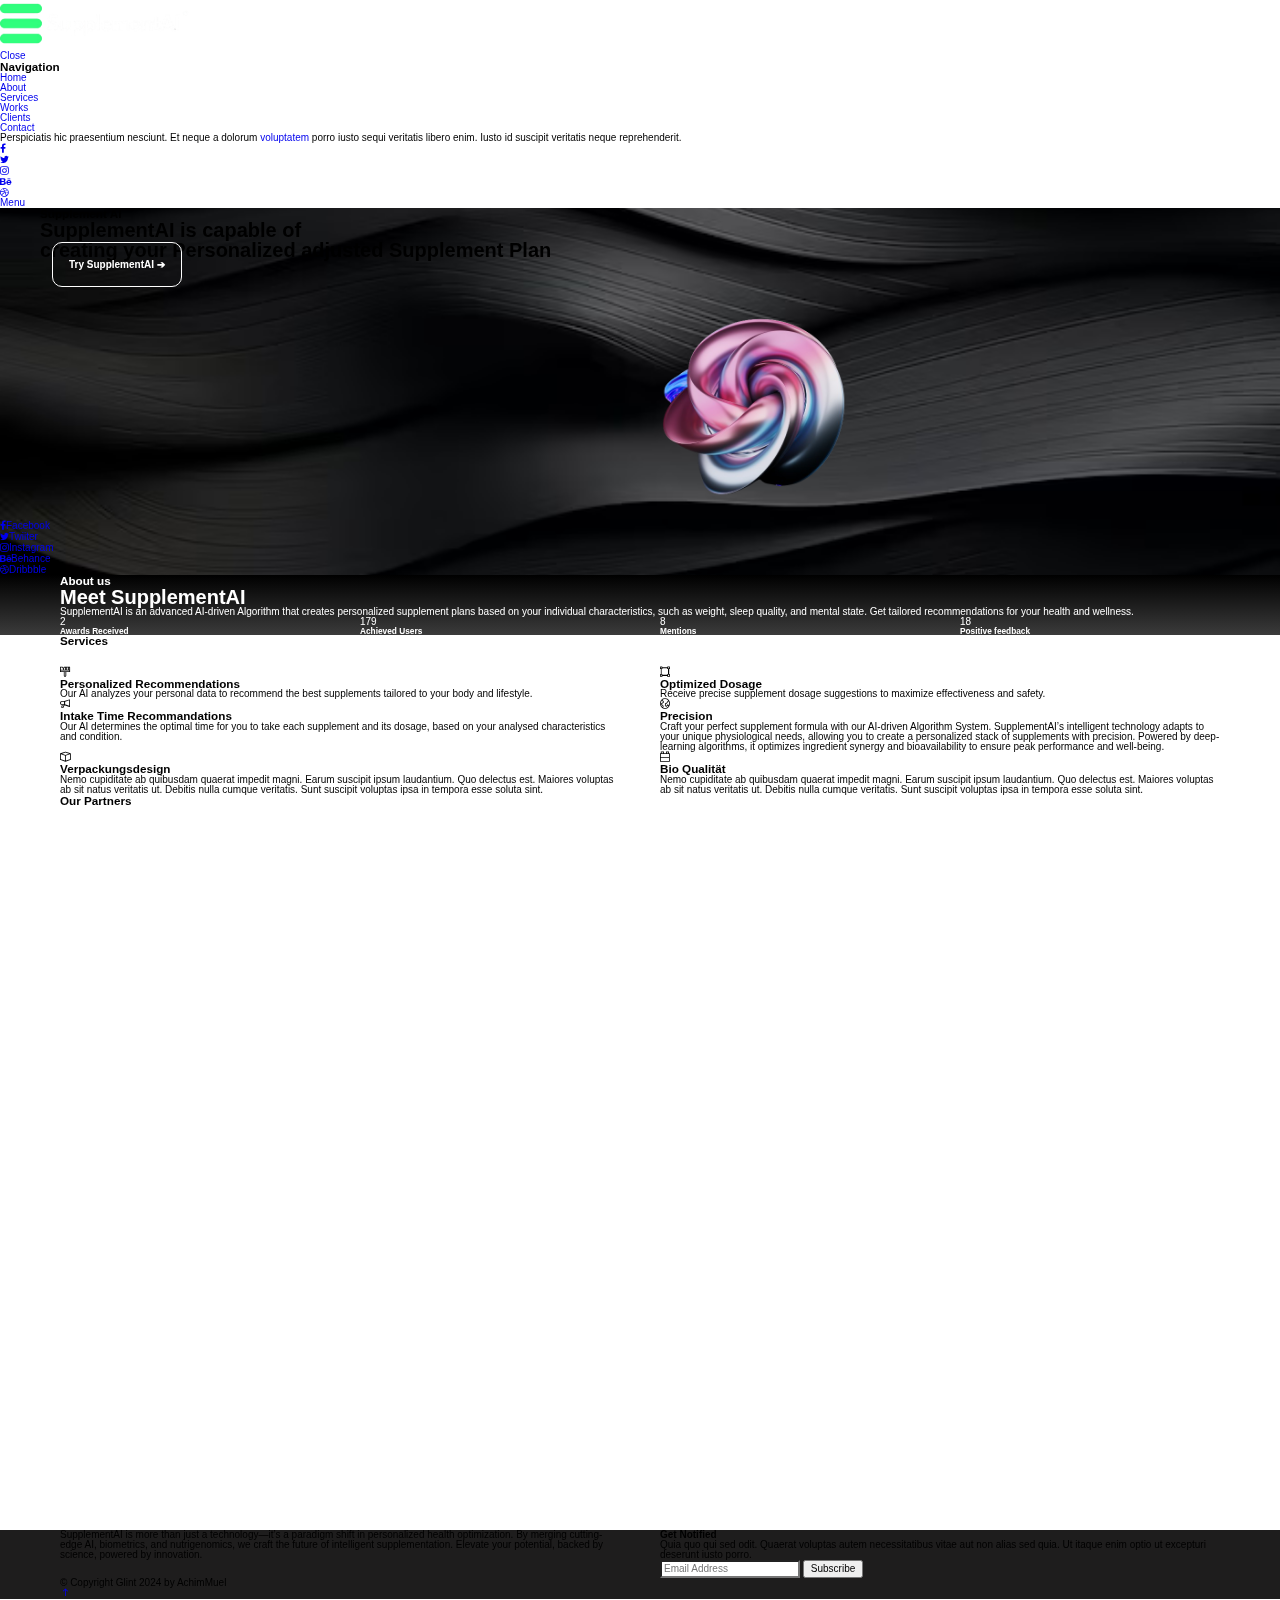
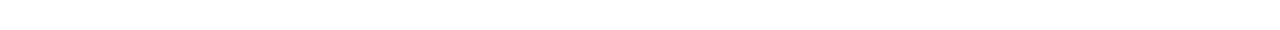
==== index.html @ 33f47037 "Add files via upload" ====
<!DOCTYPE html>
<!--[if lt IE 9 ]><html class="no-js oldie" lang="en"> <![endif]-->
<!--[if IE 9 ]><html class="no-js oldie ie9" lang="en"> <![endif]-->
<!--[if (gte IE 9)|!(IE)]><!-->
<html class="no-js" lang="en">
<!--<![endif]-->

<head>

    <!--- basic page needs
    ================================================== -->
    <meta charset="utf-8">
    <title>SupplementAI</title>
    <meta name="description" content="">
    <meta name="author" content="">

    <!-- mobile specific metas
    ================================================== -->
    <meta name="viewport" content="width=device-width, initial-scale=1">

    <!-- CSS
    ================================================== -->
    <link rel="stylesheet" href="css/base.css">
    <link rel="stylesheet" href="css/vendor.css">
    <link rel="stylesheet" href="css/main1.css">

    <!-- script
    ================================================== -->
    <script src="js/modernizr.js"></script>
    <script src="js/pace.min.js"></script>

    <!-- favicons
    ================================================== -->
    <link rel="shortcut icon" href="favicon.ico" type="image/x-icon">
    <link rel="icon" href="favicon.ico" type="image/x-icon">

</head>

<body id="top">

    <!-- header
    ================================================== -->
    <header class="s-header">

        <div class="header-logo">
            <a class="site-logo" href="index.html">
                <img src="images/SupplementAI__1_-removebg-preview.png"  alt="Homepage">
            </a>
        </div>

        <nav class="header-nav">

            <a href="#0" class="header-nav__close" title="close"><span>Close</span></a>

            <div class="header-nav__content">
                <h3>Navigation</h3>
                
                <ul class="header-nav__list">
                    <li class="current"><a class="smoothscroll"  href="#home" title="home">Home</a></li>
                    <li><a class="smoothscroll"  href="#about" title="about">About</a></li>
                    <li><a class="smoothscroll"  href="#services" title="services">Services</a></li>
                    <li><a class="smoothscroll"  href="#works" title="works">Works</a></li>
                    <li><a class="smoothscroll"  href="#clients" title="clients">Clients</a></li>
                    <li><a class="smoothscroll"  href="#contact" title="contact">Contact</a></li>
                </ul>
    
                <p>Perspiciatis hic praesentium nesciunt. Et neque a dolorum <a href='#0'>voluptatem</a> porro iusto sequi veritatis libero enim. Iusto id suscipit veritatis neque reprehenderit.</p>
    
                <ul class="header-nav__social">
                    <li>
                        <a href="#"><i class="fa fa-facebook"></i></a>
                    </li>
                    <li>
                        <a href="#"><i class="fa fa-twitter"></i></a>
                    </li>
                    <li>
                        <a href="#"><i class="fa fa-instagram"></i></a>
                    </li>
                    <li>
                        <a href="#"><i class="fa fa-behance"></i></a>
                    </li>
                    <li>
                        <a href="#"><i class="fa fa-dribbble"></i></a>
                    </li>
                </ul>

            </div> <!-- end header-nav__content -->

        </nav>  <!-- end header-nav -->

        <a class="header-menu-toggle" href="#0">
            <span class="header-menu-text">Menu</span>
            <span class="header-menu-icon"></span>
        </a>

    </header> <!-- end s-header -->


    <!-- home
    ================================================== -->
    <section id="home" class="s-home target-section" data-parallax="scroll" data-image-src="images/hero-bg.jpg" data-natural-width=3000 data-natural-height=2000 data-position-y=center>

        <div class="overlay"></div>
        <div class="shadow-overlay"></div>

        <div class="home-content">

            <div class="row home-content__main">

                <h3>Supplement AI</h3>

                <h1> 
                   SupplementAI is capable of  <br>
                     
                    creating your Personalized adjusted Supplement Plan </br>
                </h1>
       

<style>

.header-logo img {

    max-width: 190px;
    height: 100%;
}

    .btnmain{
        border: 1.8px solid white;
        background: none;
        border-radius: 10px;
        color: white;
        font-weight: bold;
        padding: 16px;
        margin: 12px;
        font-family: sans-serif;
    }
    .btnmain:hover{
        background-color: white;
        color: black;
    }
    .home-content{
        top: -70px;
    }

    h6{
        color: white;
    }

    .h5x{
        color: #fff;
    }

    .display-2{
       color: #fff;
    }

.ss-about{
    font-family: Arial, sans-serif;
    background: linear-gradient(to top, rgb(59, 59, 59), black);
    color: #fff;
    margin: 0;
    padding: 0;
}


</style>




                <div class="home-content__buttons">
                    <a href="baukasten.html" class="btnmain" >
                        Try SupplementAI ➔
                    </a> 
                </div>

                <img  class="heade-img" style="  margin-top: 20px; margin-left: 50%; max-width: 19%;" src="images/Design_ohne_Titel__5_-removebg-preview.png">

            </div>

          
           
          

        </div> <!-- end home-content -->


        <ul class="home-social">
            <li>
                <a href="#0"><i class="fa fa-facebook" aria-hidden="true"></i><span>Facebook</span></a>
            </li>
            <li>
                <a href="#0"><i class="fa fa-twitter" aria-hidden="true"></i><span>Twiiter</span></a>
            </li>
            <li>
                <a href="#0"><i class="fa fa-instagram" aria-hidden="true"></i><span>Instagram</span></a>
            </li>
            <li>
                <a href="#0"><i class="fa fa-behance" aria-hidden="true"></i><span>Behance</span></a>
            </li>
            <li>
                <a href="#0"><i class="fa fa-dribbble" aria-hidden="true"></i><span>Dribbble</span></a>
            </li>
        </ul> 
        <!-- end home-social -->

    </section> <!-- end s-home -->
    <!-- about
    ================================================== -->
    <section id='about' class="ss-about">

        <div class="row section-header has-bottom-sep" data-aos="fade-up">
            <div class="col-full">
                <h3 class="subhead subhead--dark">About us</h3>
                <h1 class="display-1 display-1--light">Meet SupplementAI</h1>
            </div>
        </div> <!-- end section-header -->

        <div class="row about-desc" data-aos="fade-up">
            <div class="col-full">
                <p>
                    SupplementAI is an advanced AI-driven Algorithm that creates personalized supplement plans based on your individual characteristics, such as weight, sleep quality, and mental state. Get tailored recommendations for your health and wellness.
                </p>
            </div>
        </div> <!-- end about-desc -->

        <div class="row about-stats stats block-1-4 block-m-1-2 block-mob-full" data-aos="fade-up">
                
            <div class="col-block stats__col ">
                <div class="stats__count">27</div>
                <h5 class="h5x" >Awards Received</h5>
            </div>
            <div class="col-block stats__col">
                <div class="stats__count">2505</div>
                <h5  class="h5x" >Achieved Users</h5>
            </div>
            <div class="col-block stats__col">
                <div class="stats__count">109</div>
                <h5 class="h5x"  >Mentions</h5>
            </div>
            <div class="col-block stats__col">
                <div class="stats__count">247</div>
                <h5 class="h5x"  >Positive feedback</h5> 
            </div>

        </div> <!-- end about-stats -->

        

    </section> <!-- end s-about -->


    <!-- services
    ================================================== -->
    <section id='services' class="s-services">

        <div class="row section-header has-bottom-sep" data-aos="fade-up">
            <div class="col-full">
                <h3 class="subhead">Services</h3>
                <h1 class="display-2">Tailored Supplement Plans for Optimal Health</h1>
            </div>
        </div> <!-- end section-header -->

        <div class="row services-list block-1-2 block-tab-full">

            <div class="col-block service-item" data-aos="fade-up">
                <div class="service-icon">
                    <i class="icon-paint-brush"></i>
                </div>
                <div class="service-text">
                    <h3 class="h2">Personalized Recommendations</h3>
                    <p>
                        Our AI analyzes your personal data to recommend the best supplements tailored to your body and lifestyle.
                    </p>
                </div>
            </div>

            <div class="col-block service-item" data-aos="fade-up">
                <div class="service-icon">
                    <i class="icon-group"></i>
                </div>
                <div class="service-text">
                    <h3 class="h2">Optimized Dosage</h3>
                    <p>
                        Receive precise supplement dosage suggestions to maximize effectiveness and safety.
                    </p>
                </div>
            </div>

            <div class="col-block service-item" data-aos="fade-up">
                <div class="service-icon">
                    <i class="icon-megaphone"></i>
                </div>  
                <div class="service-text">
                    <h3 class="h2">Intake Time Recommandations</h3>
                    <p>
                        Our AI determines the optimal time for you to take each supplement and its dosage, based on your analysed characteristics and condition.
                    </p>
                </div>
            </div>

            <div class="col-block service-item" data-aos="fade-up">
                <div class="service-icon">
                    <i class="icon-earth"></i>
                </div>
                <div class="service-text">
                    <h3 class="h2">Precision</h3>
                    <p>
                        Craft your perfect supplement formula with our AI-driven Algorithm System. SupplementAI’s intelligent technology adapts to your unique physiological needs, allowing you to create a personalized stack of supplements with precision. Powered by deep-learning algorithms, it optimizes ingredient synergy and bioavailability to ensure peak performance and well-being.
                    </p>
                </div>
            </div>

            <div class="col-block service-item" data-aos="fade-up">
                <div class="service-icon">
                    <i class="icon-cube"></i>
                </div>
                <div class="service-text">
                    <h3 class="h2">Verpackungsdesign</h3>
                    <p>Nemo cupiditate ab quibusdam quaerat impedit magni. Earum suscipit ipsum laudantium. 
                    Quo delectus est. Maiores voluptas ab sit natus veritatis ut. Debitis nulla cumque veritatis.
                    Sunt suscipit voluptas ipsa in tempora esse soluta sint.
                    </p>
                </div>
            </div>
    
            <div class="col-block service-item" data-aos="fade-up">
                <div class="service-icon"><i class="icon-lego-block"></i></div>
                <div class="service-text">
                    <h3 class="h2">Bio Qualität</h3>
                    <p>Nemo cupiditate ab quibusdam quaerat impedit magni. Earum suscipit ipsum laudantium. 
                    Quo delectus est. Maiores voluptas ab sit natus veritatis ut. Debitis nulla cumque veritatis.
                    Sunt suscipit voluptas ipsa in tempora esse soluta sint.
                    </p>
                </div>
            </div>

        </div> <!-- end services-list -->

    </section> <!-- end s-services -->





    <!-- clients
    ================================================== -->
    <section id="clients" class="s-clients">

        <div class="row section-header" data-aos="fade-up">
            <div class="col-full">
                <h3 class="subhead">Our Partners</h3>
                <h1 class="display-2">SupplementAI has the honored of
                    being recognized by the following organizations</h1>
            </div>
        </div> <!-- end section-header -->

        <div class="row clients-outer" data-aos="fade-up">
            <div class="col-full">
                <div class="clients">
                    
                    <a href="#0" title="" class="clients__slide"><img src="images/clients/apple.png" /></a>
                    <a href="#0" title="" class="clients__slide"><img src="images/clients/atom.png" /></a>
                    <a href="#0" title="" class="clients__slide"><img src="images/clients/blackberry.png" /></a>
                    <a href="#0" title="" class="clients__slide"><img src="images/clients/dropbox.png" /></a>
                    <a href="#0" title="" class="clients__slide"><img src="images/clients/envato.png" /></a>
                    <a href="#0" title="" class="clients__slide"><img src="images/clients/firefox.png" /></a>
                    <a href="#0" title="" class="clients__slide"><img src="images/clients/joomla.png" /></a>
                    <a href="#0" title="" class="clients__slide"><img src="images/clients/magento.png" /></a>
                     
                </div> <!-- end clients -->
            </div> <!-- end col-full -->
        </div> <!-- end clients-outer -->

       
    <!-- contact
    ================================================== -->
    <section id="contact" class="s-contact">

        <div class="overlay"></div>
        

        <div class="row section-header" data-aos="fade-up">
            <div class="col-full">
                <h3 class="subhead">Contact Us</h3>
                <h1 class="display-2 display-2--light">Get in Touch with SupplementAI Support Team</h1>
            </div>
        </div>

        <div class="row contact-content" data-aos="fade-up">
            
            <div class="contact-primary">

                <h3 class="h6">Send Us A Message</h3>

                <form name="contactForm" id="contactForm" method="post" action="" novalidate="novalidate">
                    <fieldset>
    
                    <div class="form-field">
                        <input name="contactName" type="text" id="contactName" placeholder="Your Name" value="" minlength="2" required="" aria-required="true" class="full-width">
                    </div>
                    <div class="form-field">
                        <input name="contactEmail" type="email" id="contactEmail" placeholder="Your Email" value="" required="" aria-required="true" class="full-width">
                    </div>
                    <div class="form-field">
                        <input name="contactSubject" type="text" id="contactSubject" placeholder="Subject" value="" class="full-width">
                    </div>
                    <div class="form-field">
                        <textarea name="contactMessage" id="contactMessage" placeholder="Your Message" rows="10" cols="50" required="" aria-required="true" class="full-width"></textarea>
                    </div>
                    <div class="form-field">
                        <button class="full-width btn--primary">Submit</button>
                        <div class="submit-loader">
                            <div class="text-loader">Sending...</div>
                            <div class="s-loader">
                                <div class="bounce1"></div>
                                <div class="bounce2"></div>
                                <div class="bounce3"></div>
                            </div>
                        </div>
                    </div>
    
                    </fieldset>
                </form>

                <!-- contact-warning -->
                <div class="message-warning">
                    Something went wrong. Please try again.
                </div> 
            
                <!-- contact-success -->
                <div class="message-success">
                    Your message was sent, thank you!<br>
                </div>

            </div> <!-- end contact-primary -->

            <div class="contact-secondary">
                <div class="contact-info">

                    <h3 class="h6 hide-on-fullwidth">Contact Info</h3>

                    <div class="cinfo">
                        <h5>Where to Find Us</h5>
                        <p>
                            1600 Amphitheatre Parkway<br>
                            Mountain View, CA<br>
                            94043 US
                        </p>
                    </div>

                    <div class="cinfo">
                        <h5>Email Us At</h5>
                        <p>
                            contact@glintsite.com<br>
                            info@glintsite.com
                        </p>
                    </div>

                    <div class="cinfo">
                        <h5>Call Us At</h5>
                        <p>
                            Phone: (+63) 555 1212<br>
                            Mobile: (+63) 555 0100<br>
                            Fax: (+63) 555 0101
                        </p>
                    </div>

                    <ul class="contact-social">
                        <li>
                            <a href="#"><i class="fa fa-facebook" aria-hidden="true"></i></a>
                        </li>
                        <li>
                            <a href="#"><i class="fa fa-twitter" aria-hidden="true"></i></a>
                        </li>
                        <li>
                            <a href="#"><i class="fa fa-instagram" aria-hidden="true"></i></a>
                        </li>
                        <li>
                            <a href="#"><i class="fa fa-behance" aria-hidden="true"></i></a>
                        </li>
                        <li>
                            <a href="#"><i class="fa fa-dribbble" aria-hidden="true"></i></a>
                        </li>
                    </ul> <!-- end contact-social -->

                </div> <!-- end contact-info -->
            </div> <!-- end contact-secondary -->

        </div> <!-- end contact-content -->

    </section> <!-- end s-contact -->


    <!-- footer
    ================================================== -->
    <footer>
        <style>
            footer{
                background-color: rgb(30, 29, 29);
            }
        </style>

        <div class="row footer-main">

            <div class="col-six tab-full left footer-desc">

                
                SupplementAI is more than just a technology—it’s a paradigm shift in personalized health optimization. By merging cutting-edge AI, biometrics, and nutrigenomics, we craft the future of intelligent supplementation. Elevate your potential, backed by science, powered by innovation.

            </div>

            <div class="col-six tab-full right footer-subscribe">

                <h4>Get Notified</h4>
                <p>Quia quo qui sed odit. Quaerat voluptas autem necessitatibus vitae aut non alias sed quia. Ut itaque enim optio ut excepturi deserunt iusto porro.</p>

                <div class="subscribe-form">
                    <form id="mc-form" class="group" novalidate="true">
                        <input type="email" value="" name="EMAIL" class="email" id="mc-email" placeholder="Email Address" required="">
                        <input type="submit" name="subscribe" value="Subscribe">
                        <label for="mc-email" class="subscribe-message"></label>
                    </form>
                </div>

            </div>

        </div> <!-- end footer-main -->

        <div class="row footer-bottom">

            <div class="col-twelve">
                <div class="copyright">
                    <span>© Copyright Glint 2024</span> 
                    <span>by <a> AchimMuel</a></span>	
                </div>

                <div class="go-top">
                    <a class="smoothscroll" title="Back to Top" href="#top"><i class="icon-arrow-up" aria-hidden="true"></i></a>
                </div>

            </div>

        </div> <!-- end footer-bottom -->

    </footer> <!-- end footer -->


    <!-- photoswipe background
    ================================================== -->
   


    <!-- Java Script
    ================================================== -->
    <script src="js/jquery-3.2.1.min.js"></script>
    <script src="js/plugins.js"></script>
    <script src="js/main.js"></script>



</body>
</html>
---- css/base.css ----
/* =================================================================== 
 *
 *  Glint v1.0 Base Stylesheet
 *  11-20-2017
 *  ------------------------------------------------------------------
 *
 *  TOC:
 *  # imports 
 *  # normalize
 *  # basic/base setup styles
 *      ## Media
 *      ## Typography resets 
 *      ## links
 *      ## inputs
 *  # grid
 *      ## medium size devices
 *      ## tablets
 *      ## mobile devices
 *      ## small mobile devices
 *  # block grids
 *      ## medium size devices
 *      ## tablets
 *      ## mobile devices
 *      ## small mobile devices
 *  # MISC
 *
 * =================================================================== */


/* ===================================================================
 * # imports 
 *
 * ------------------------------------------------------------------- */
@import url("font-awesome/css/font-awesome.min.css");
@import url("micons/micons.css");
@import url("fonts.css");


/* ===================================================================
 * # normalize
 * normalize.css v5.0.0 | MIT License | 
 * github.com/necolas/normalize.css
 *
 * ------------------------------------------------------------------- */
html {
    font-family: sans-serif;
    line-height: 1.15;
    -ms-text-size-adjust: 100%;
    -webkit-text-size-adjust: 100%;
}

body {
    margin: 0;
}

article,
aside,
footer,
header,
nav,
section {
    display: block;
}

h1 {
    font-size: 2em;
    margin: 0.67em 0;
}

figcaption,
figure,
main {
    display: block;
}

figure {
    margin: 1em 40px;
}

hr {
    box-sizing: content-box;
    height: 0;
    overflow: visible;
}

pre {
    font-family: monospace, monospace;
    font-size: 1em;
}

a {
    background-color: transparent;
    -webkit-text-decoration-skip: objects;
}

a:active,
a:hover {
    outline-width: 0;
}

abbr[title] {
    border-bottom: none;
    text-decoration: underline;
    text-decoration: underline dotted;
}

b,
strong {
    font-weight: inherit;
}

b,
strong {
    font-weight: bolder;
}

code,
kbd,
samp {
    font-family: monospace, monospace;
    font-size: 1em;
}

dfn {
    font-style: italic;
}

mark {
    background-color: #ff0;
    color: #000;
}

small {
    font-size: 80%;
}

sub,
sup {
    font-size: 75%;
    line-height: 0;
    position: relative;
    vertical-align: baseline;
}

sub {
    bottom: -0.25em;
}

sup {
    top: -0.5em;
}

audio,
video {
    display: inline-block;
}

audio:not([controls]) {
    display: none;
    height: 0;
}

img {
    border-style: none;
}

svg:not(:root) {
    overflow: hidden;
}

button,
input,
optgroup,
select,
textarea {
    font-family: sans-serif;
    font-size: 100%;
    line-height: 1.15;
    margin: 0;
}

button,
input {
    overflow: visible;
}

button,
select {
    text-transform: none;
}

button,
html [type="button"],
[type="reset"],
[type="submit"] {
    -webkit-appearance: button;
}

button::-moz-focus-inner,
[type="button"]::-moz-focus-inner,
[type="reset"]::-moz-focus-inner,
[type="submit"]::-moz-focus-inner {
    border-style: none;
    padding: 0;
}

button:-moz-focusring,
[type="button"]:-moz-focusring,
[type="reset"]:-moz-focusring,
[type="submit"]:-moz-focusring {
    outline: 1px dotted ButtonText;
}

fieldset {
    border: 1px solid #c0c0c0;
    margin: 0 2px;
    padding: 0.35em 0.625em 0.75em;
}

legend {
    box-sizing: border-box;
    color: inherit;
    display: table;
    max-width: 100%;
    padding: 0;
    white-space: normal;
}

progress {
    display: inline-block;
    vertical-align: baseline;
}

textarea {
    overflow: auto;
}

[type="checkbox"],
[type="radio"] {
    box-sizing: border-box;
    padding: 0;
}

[type="number"]::-webkit-inner-spin-button,
[type="number"]::-webkit-outer-spin-button {
    height: auto;
}

[type="search"] {
    -webkit-appearance: textfield;
    outline-offset: -2px;
}

[type="search"]::-webkit-search-cancel-button,
[type="search"]::-webkit-search-decoration {
    -webkit-appearance: none;
}

::-webkit-file-upload-button {
    -webkit-appearance: button;
    font: inherit;
}

details,
menu {
    display: block;
}

summary {
    display: list-item;
}

canvas {
    display: inline-block;
}

template {
    display: none;
}

[hidden] {
    display: none;
}


/* ===================================================================
 * # basic/base setup styles
 *
 * ------------------------------------------------------------------- */
html {
    font-size: 62.5%;
    box-sizing: border-box;
}

*,
*::before,
*::after {
    box-sizing: inherit;
}

body {
    font-weight: normal;
    line-height: 1;
    word-wrap: break-word;
    text-rendering: optimizeLegibility;
    -webkit-overflow-scrolling: touch;
    -webkit-text-size-adjust: none;
}

body,
input,
button {
    -moz-osx-font-smoothing: grayscale;
    -webkit-font-smoothing: antialiased;
}


/* ------------------------------------------------------------------- 
 * ## Media
 * ------------------------------------------------------------------- */
img,
video {
    max-width: 100%;
    height: auto;
}


/* ------------------------------------------------------------------- 
 * ## Typography resets 
 * ------------------------------------------------------------------- */
div,
dl,
dt,
dd,
ul,
ol,
li,
h1,
h2,
h3,
h4,
h5,
h6,
pre,
form,
p,
blockquote,
th,
td {
    margin: 0;
    padding: 0;
}

h1,
h2,
h3,
h4,
h5,
h6 {
    -webkit-font-smoothing: auto;
    -webkit-font-smoothing: antialiased;
    -webkit-font-variant-ligatures: common-ligatures;
    -moz-font-variant-ligatures: common-ligatures;
    font-variant-ligatures: common-ligatures;
    text-rendering: optimizeLegibility;
}

em,
i {
    font-style: italic;
    line-height: inherit;
}

strong,
b {
    font-weight: bold;
    line-height: inherit;
}

small {
    font-size: 60%;
    line-height: inherit;
}

ol,
ul {
    list-style: none;
}

li {
    display: block;
}


/* ------------------------------------------------------------------- 
 * ## links 
 * ------------------------------------------------------------------- */
a {
    text-decoration: none;
    line-height: inherit;
}

a img {
    border: none;
}


/* ------------------------------------------------------------------- 
 * ## inputs 
 * ------------------------------------------------------------------- */
fieldset {
    margin: 0;
    padding: 0;
}

input[type="email"],
input[type="number"],
input[type="search"],
input[type="text"],
input[type="tel"],
input[type="url"],
input[type="password"],
textarea {
    -webkit-appearance: none;
    -moz-appearance: none;
    -ms-appearance: none;
    -o-appearance: none;
    appearance: none;
}


/* ===================================================================
 * # grid
 *
 * ------------------------------------------------------------------- */
.row {
    width: 94%;
    max-width: 1200px;
    margin: 0 auto;
}

.row:after {
    content: "";
    display: table;
    clear: both;
}

.row .row {
    width: auto;
    max-width: none;
    margin-left: -20px;
    margin-right: -20px;
}


/* column blocks
 * -------------------------------------- */
[class*="col-"] {
    float: left;
    padding: 0 20px;
}

[class*="col-"]+[class*="col-"].end {
    float: right;
}


/* column width classes 
 * -------------------------------------- */
.col-one {
    width: 8.33333%;
}

.col-two,
.col-1-6 {
    width: 16.66667%;
}

.col-three,
.col-1-4 {
    width: 25%;
}

.col-four,
.col-1-3 {
    width: 33.33333%;
}

.col-five {
    width: 41.66667%;
}

.col-six,
.col-1-2 {
    width: 50%;
}

.col-seven {
    width: 58.33333%;
}

.col-eight,
.col-2-3 {
    width: 66.66667%;
}

.col-nine,
.col-3-4 {
    width: 75%;
}

.col-ten,
.col-5-6 {
    width: 83.33333%;
}

.col-eleven {
    width: 91.66667%;
}

.col-twelve,
.col-full {
    width: 100%;
}


/* ------------------------------------------------------------------- 
 * ## medium size devices
 * ------------------------------------------------------------------- */
@media only screen and (max-width: 1200px) {
    .row .row {
        margin-left: -15px;
        margin-right: -15px;
    }
    [class*="col-"] {
        padding: 0 15px;
    }
    .md-two,
    .md-1-6 {
        width: 16.66667%;
    }
    .md-one {
        width: 8.33333%;
    }
    .md-three,
    .md-1-4 {
        width: 25%;
    }
    .md-four,
    .md-1-3 {
        width: 33.33333%;
    }
    .md-five {
        width: 41.66667%;
    }
    .md-six,
    .md-1-2 {
        width: 50%;
    }
    .md-seven {
        width: 58.33333%;
    }
    .md-eight,
    .md-2-3 {
        width: 66.66667%;
    }
    .md-nine,
    .md-3-4 {
        width: 75%;
    }
    .md-ten,
    .md-5-6 {
        width: 83.33333%;
    }
    .md-eleven {
        width: 91.66667%;
    }
    .md-twelve,
    .md-full {
        width: 100%;
    }
}


/* ------------------------------------------------------------------- 
 * ## tablets
 * ------------------------------------------------------------------- */
@media only screen and (max-width: 800px) {
    .row {
        width: 90%;
    }
    .tab-1-4 {
        width: 25%;
    }
    .tab-1-3 {
        width: 33.33333%;
    }
    .tab-1-2 {
        width: 50%;
    }
    .tab-2-3 {
        width: 66.66667%;
    }
    .tab-3-4 {
        width: 75%;
    }
    .tab-full {
        width: 100%;
    }
}


/* ------------------------------------------------------------------- 
 * ## mobile devices
 * ------------------------------------------------------------------- */
@media only screen and (max-width: 600px) {
    .row {
        width: auto;
        padding-left: 25px;
        padding-right: 25px;
    }
    .row .row {
        margin-left: -10px;
        margin-right: -10px;
    }
    [class*="col-"] {
        padding: 0 10px;
    }
    .mob-1-4 {
        width: 25%;
    }
    .mob-1-3 {
        width: 33.33333%;
    }
    .mob-1-2 {
        width: 50%;
    }
    .mob-2-3 {
        width: 66.66667%;
    }
    .mob-3-4 {
        width: 75%;
    }
    .mob-full {
        width: 100%;
    }
}


/* ------------------------------------------------------------------- 
 * ## small mobile devices
 * ------------------------------------------------------------------- */

/* stack columns on small mobile devices
 * ------------------------------------------------------------------- */

@media only screen and (max-width: 400px) {
    .row .row {
        padding-left: 0;
        padding-right: 0;
        margin-left: 0;
        margin-right: 0;
    }
    [class*="col-"] {
        width: 100% !important;
        float: none !important;
        clear: both !important;
        margin-left: 0;
        margin-right: 0;
        padding: 0;
    }
    [class*="col-"]+[class*="col-"].end {
        float: none;
    }
}


/* ===================================================================
 * # block grids
 * ------------------------------------------------------------------- */

/*   Equally-sized columns define at row level
 * ------------------------------------------------------------------- */
[class*="block-"]:after {
    content: "";
    display: table;
    clear: both;
}

.block-1-6 .col-block {
    width: 16.66667%;
}

.block-1-5 .col-block {
    width: 20%;
}

.block-1-4 .col-block {
    width: 25%;
}

.block-1-3 .col-block {
    width: 33.33333%;
}

.block-1-2 .col-block {
    width: 50%;
}


/**
 * Clearing for block grid columns. Allow columns with 
 * different heights to align properly.
 */

.block-1-6 .col-block:nth-child(6n+1),
.block-1-5 .col-block:nth-child(5n+1),
.block-1-4 .col-block:nth-child(4n+1),
.block-1-3 .col-block:nth-child(3n+1),
.block-1-2 .col-block:nth-child(2n+1) {
    clear: both;
}


/* ------------------------------------------------------------------- 
 * ## medium size devices
 * ------------------------------------------------------------------- */
@media only screen and (max-width: 1200px) {
    .block-m-1-6 .col-block {
        width: 16.66667%;
    }
    .block-m-1-5 .col-block {
        width: 20%;
    }
    .block-m-1-4 .col-block {
        width: 25%;
    }
    .block-m-1-3 .col-block {
        width: 33.33333%;
    }
    .block-m-1-2 .col-block {
        width: 50%;
    }
    .block-m-full .col-block {
        width: 100%;
        clear: both;
    }
    [class*="block-m-"] .col-block:nth-child(n) {
        clear: none;
    }
    .block-m-1-6 .col-block:nth-child(6n+1),
    .block-m-1-5 .col-block:nth-child(5n+1),
    .block-m-1-4 .col-block:nth-child(4n+1),
    .block-m-1-3 .col-block:nth-child(3n+1),
    .block-m-1-2 .col-block:nth-child(2n+1) {
        clear: both;
    }
}


/* ------------------------------------------------------------------- 
 * ## tablets
 * ------------------------------------------------------------------- */
@media only screen and (max-width: 800px) {
    .block-tab-1-6 .col-block {
        width: 16.66667%;
    }
    .block-tab-1-5 .col-block {
        width: 20%;
    }
    .block-tab-1-4 .col-block {
        width: 25%;
    }
    .block-tab-1-3 .col-block {
        width: 33.33333%;
    }
    .block-tab-1-2 .col-block {
        width: 50%;
    }
    .block-tab-full .col-block {
        width: 100%;
        clear: both;
    }
    [class*="block-tab-"] .col-block:nth-child(n) {
        clear: none;
    }
    .block-tab-1-6 .col-block:nth-child(6n+1),
    .block-tab-1-6 .col-block:nth-child(5n+1),
    .block-tab-1-4 .col-block:nth-child(4n+1),
    .block-tab-1-3 .col-block:nth-child(3n+1),
    .block-tab-1-2 .col-block:nth-child(2n+1) {
        clear: both;
    }
}


/* ------------------------------------------------------------------- 
 * ## mobile devices
 * ------------------------------------------------------------------- */
@media only screen and (max-width: 600px) {
    .block-mob-1-6 .col-block {
        width: 16.66667%;
    }
    .block-mob-1-5 .col-block {
        width: 20%;
    }
    .block-mob-1-4 .col-block {
        width: 25%;
    }
    .block-mob-1-3 .col-block {
        width: 33.33333%;
    }
    .block-mob-1-2 .col-block {
        width: 50%;
    }
    .block-mob-full .col-block {
        width: 100%;
        clear: both;
    }
    [class*="block-mob-"] .col-block:nth-child(n) {
        clear: none;
    }
    .block-mob-1-6 .col-block:nth-child(6n+1),
    .block-mob-1-5 .col-block:nth-child(5n+1),
    .block-mob-1-4 .col-block:nth-child(4n+1),
    .block-mob-1-3 .col-block:nth-child(3n+1),
    .block-mob-1-2 .col-block:nth-child(2n+1) {
        clear: both;
    }
}


/* ------------------------------------------------------------------- 
 * ## small mobile devices
 * ------------------------------------------------------------------- */

/* stack columns on small mobile devices
 * ------------------------------------------------------------------- */

@media only screen and (max-width: 400px) {
    .stack .col-block {
        width: 100% !important;
        float: none !important;
        clear: both !important;
        margin-left: 0;
        margin-right: 0;
    }
}


/* ===================================================================
 * # MISC
 *
 * ------------------------------------------------------------------- */
.group:after {
    content: "";
    display: table;
    clear: both;
}


/* Misc Helper Styles
 * -------------------------------------- */
.is-hidden {
    display: none;
}

.is-invisible {
    visibility: hidden;
}

.antialiased {
    -webkit-font-smoothing: antialiased;
    -moz-osx-font-smoothing: grayscale;
}

.overflow-hidden {
    overflow: hidden;
}

.remove-bottom {
    margin-bottom: 0;
}

.half-bottom {
    margin-bottom: 1.5rem !important;
}

.add-bottom {
    margin-bottom: 3rem !important;
}

.no-border {
    border: none;
}

.full-width {
    width: 100%;
}

.text-center {
    text-align: center;
}

.text-left {
    text-align: left;
}

.text-right {
    text-align: right;
}

.pull-left {
    float: left;
}

.pull-right {
    float: right;
}

.align-center {
    margin-left: auto;
    margin-right: auto;
    text-align: center;
}


/*# sourceMappingURL=base.css.map */
---- css/vendor.css ----
/* =================================================================== 
 *
 *  Glint v1.0 Vendor/Third Party CSS 
 *  11-20-2017
 *  ------------------------------------------------------------------
 *
 *  TOC:
 *  # animate on scroll
 *  # slick slider
 *  # photoswipe
 *  # photoSwipe skin
 *
 * =================================================================== */


/* ===================================================================
 * # animate on scroll 
 * https://michalsnik.github.io/aos/
 *
 * ------------------------------------------------------------------- */
[data-aos][data-aos][data-aos-duration='50'], body[data-aos-duration='50'] [data-aos] {
    transition-duration: 50ms;
}

[data-aos][data-aos][data-aos-delay='50'], body[data-aos-delay='50'] [data-aos] {
    transition-delay: 0;
}

[data-aos][data-aos][data-aos-delay='50'].aos-animate, body[data-aos-delay='50'] [data-aos].aos-animate {
    transition-delay: 50ms;
}

[data-aos][data-aos][data-aos-duration='100'], body[data-aos-duration='100'] [data-aos] {
    transition-duration: .1s;
}

[data-aos][data-aos][data-aos-delay='100'], body[data-aos-delay='100'] [data-aos] {
    transition-delay: 0;
}

[data-aos][data-aos][data-aos-delay='100'].aos-animate, body[data-aos-delay='100'] [data-aos].aos-animate {
    transition-delay: .1s;
}

[data-aos][data-aos][data-aos-duration='150'], body[data-aos-duration='150'] [data-aos] {
    transition-duration: .15s;
}

[data-aos][data-aos][data-aos-delay='150'], body[data-aos-delay='150'] [data-aos] {
    transition-delay: 0;
}

[data-aos][data-aos][data-aos-delay='150'].aos-animate, body[data-aos-delay='150'] [data-aos].aos-animate {
    transition-delay: .15s;
}

[data-aos][data-aos][data-aos-duration='200'], body[data-aos-duration='200'] [data-aos] {
    transition-duration: .2s;
}

[data-aos][data-aos][data-aos-delay='200'], body[data-aos-delay='200'] [data-aos] {
    transition-delay: 0;
}

[data-aos][data-aos][data-aos-delay='200'].aos-animate, body[data-aos-delay='200'] [data-aos].aos-animate {
    transition-delay: .2s;
}

[data-aos][data-aos][data-aos-duration='250'], body[data-aos-duration='250'] [data-aos] {
    transition-duration: .25s;
}

[data-aos][data-aos][data-aos-delay='250'], body[data-aos-delay='250'] [data-aos] {
    transition-delay: 0;
}

[data-aos][data-aos][data-aos-delay='250'].aos-animate, body[data-aos-delay='250'] [data-aos].aos-animate {
    transition-delay: .25s;
}

[data-aos][data-aos][data-aos-duration='300'], body[data-aos-duration='300'] [data-aos] {
    transition-duration: .3s;
}

[data-aos][data-aos][data-aos-delay='300'], body[data-aos-delay='300'] [data-aos] {
    transition-delay: 0;
}

[data-aos][data-aos][data-aos-delay='300'].aos-animate, body[data-aos-delay='300'] [data-aos].aos-animate {
    transition-delay: .3s;
}

[data-aos][data-aos][data-aos-duration='350'], body[data-aos-duration='350'] [data-aos] {
    transition-duration: .35s;
}

[data-aos][data-aos][data-aos-delay='350'], body[data-aos-delay='350'] [data-aos] {
    transition-delay: 0;
}

[data-aos][data-aos][data-aos-delay='350'].aos-animate, body[data-aos-delay='350'] [data-aos].aos-animate {
    transition-delay: .35s;
}

[data-aos][data-aos][data-aos-duration='400'], body[data-aos-duration='400'] [data-aos] {
    transition-duration: .4s;
}

[data-aos][data-aos][data-aos-delay='400'], body[data-aos-delay='400'] [data-aos] {
    transition-delay: 0;
}

[data-aos][data-aos][data-aos-delay='400'].aos-animate, body[data-aos-delay='400'] [data-aos].aos-animate {
    transition-delay: .4s;
}

[data-aos][data-aos][data-aos-duration='450'], body[data-aos-duration='450'] [data-aos] {
    transition-duration: .45s;
}

[data-aos][data-aos][data-aos-delay='450'], body[data-aos-delay='450'] [data-aos] {
    transition-delay: 0;
}

[data-aos][data-aos][data-aos-delay='450'].aos-animate, body[data-aos-delay='450'] [data-aos].aos-animate {
    transition-delay: .45s;
}

[data-aos][data-aos][data-aos-duration='500'], body[data-aos-duration='500'] [data-aos] {
    transition-duration: .5s;
}

[data-aos][data-aos][data-aos-delay='500'], body[data-aos-delay='500'] [data-aos] {
    transition-delay: 0;
}

[data-aos][data-aos][data-aos-delay='500'].aos-animate, body[data-aos-delay='500'] [data-aos].aos-animate {
    transition-delay: .5s;
}

[data-aos][data-aos][data-aos-duration='550'], body[data-aos-duration='550'] [data-aos] {
    transition-duration: .55s;
}

[data-aos][data-aos][data-aos-delay='550'], body[data-aos-delay='550'] [data-aos] {
    transition-delay: 0;
}

[data-aos][data-aos][data-aos-delay='550'].aos-animate, body[data-aos-delay='550'] [data-aos].aos-animate {
    transition-delay: .55s;
}

[data-aos][data-aos][data-aos-duration='600'], body[data-aos-duration='600'] [data-aos] {
    transition-duration: .6s;
}

[data-aos][data-aos][data-aos-delay='600'], body[data-aos-delay='600'] [data-aos] {
    transition-delay: 0;
}

[data-aos][data-aos][data-aos-delay='600'].aos-animate, body[data-aos-delay='600'] [data-aos].aos-animate {
    transition-delay: .6s;
}

[data-aos][data-aos][data-aos-duration='650'], body[data-aos-duration='650'] [data-aos] {
    transition-duration: .65s;
}

[data-aos][data-aos][data-aos-delay='650'], body[data-aos-delay='650'] [data-aos] {
    transition-delay: 0;
}

[data-aos][data-aos][data-aos-delay='650'].aos-animate, body[data-aos-delay='650'] [data-aos].aos-animate {
    transition-delay: .65s;
}

[data-aos][data-aos][data-aos-duration='700'], body[data-aos-duration='700'] [data-aos] {
    transition-duration: .7s;
}

[data-aos][data-aos][data-aos-delay='700'], body[data-aos-delay='700'] [data-aos] {
    transition-delay: 0;
}

[data-aos][data-aos][data-aos-delay='700'].aos-animate, body[data-aos-delay='700'] [data-aos].aos-animate {
    transition-delay: .7s;
}

[data-aos][data-aos][data-aos-duration='750'], body[data-aos-duration='750'] [data-aos] {
    transition-duration: .75s;
}

[data-aos][data-aos][data-aos-delay='750'], body[data-aos-delay='750'] [data-aos] {
    transition-delay: 0;
}

[data-aos][data-aos][data-aos-delay='750'].aos-animate, body[data-aos-delay='750'] [data-aos].aos-animate {
    transition-delay: .75s;
}

[data-aos][data-aos][data-aos-duration='800'], body[data-aos-duration='800'] [data-aos] {
    transition-duration: .8s;
}

[data-aos][data-aos][data-aos-delay='800'], body[data-aos-delay='800'] [data-aos] {
    transition-delay: 0;
}

[data-aos][data-aos][data-aos-delay='800'].aos-animate, body[data-aos-delay='800'] [data-aos].aos-animate {
    transition-delay: .8s;
}

[data-aos][data-aos][data-aos-duration='850'], body[data-aos-duration='850'] [data-aos] {
    transition-duration: .85s;
}

[data-aos][data-aos][data-aos-delay='850'], body[data-aos-delay='850'] [data-aos] {
    transition-delay: 0;
}

[data-aos][data-aos][data-aos-delay='850'].aos-animate, body[data-aos-delay='850'] [data-aos].aos-animate {
    transition-delay: .85s;
}

[data-aos][data-aos][data-aos-duration='900'], body[data-aos-duration='900'] [data-aos] {
    transition-duration: .9s;
}

[data-aos][data-aos][data-aos-delay='900'], body[data-aos-delay='900'] [data-aos] {
    transition-delay: 0;
}

[data-aos][data-aos][data-aos-delay='900'].aos-animate, body[data-aos-delay='900'] [data-aos].aos-animate {
    transition-delay: .9s;
}

[data-aos][data-aos][data-aos-duration='950'], body[data-aos-duration='950'] [data-aos] {
    transition-duration: .95s;
}

[data-aos][data-aos][data-aos-delay='950'], body[data-aos-delay='950'] [data-aos] {
    transition-delay: 0;
}

[data-aos][data-aos][data-aos-delay='950'].aos-animate, body[data-aos-delay='950'] [data-aos].aos-animate {
    transition-delay: .95s;
}

[data-aos][data-aos][data-aos-duration='1000'], body[data-aos-duration='1000'] [data-aos] {
    transition-duration: 1s;
}

[data-aos][data-aos][data-aos-delay='1000'], body[data-aos-delay='1000'] [data-aos] {
    transition-delay: 0;
}

[data-aos][data-aos][data-aos-delay='1000'].aos-animate, body[data-aos-delay='1000'] [data-aos].aos-animate {
    transition-delay: 1s;
}

[data-aos][data-aos][data-aos-duration='1050'], body[data-aos-duration='1050'] [data-aos] {
    transition-duration: 1.05s;
}

[data-aos][data-aos][data-aos-delay='1050'], body[data-aos-delay='1050'] [data-aos] {
    transition-delay: 0;
}

[data-aos][data-aos][data-aos-delay='1050'].aos-animate, body[data-aos-delay='1050'] [data-aos].aos-animate {
    transition-delay: 1.05s;
}

[data-aos][data-aos][data-aos-duration='1100'], body[data-aos-duration='1100'] [data-aos] {
    transition-duration: 1.1s;
}

[data-aos][data-aos][data-aos-delay='1100'], body[data-aos-delay='1100'] [data-aos] {
    transition-delay: 0;
}

[data-aos][data-aos][data-aos-delay='1100'].aos-animate, body[data-aos-delay='1100'] [data-aos].aos-animate {
    transition-delay: 1.1s;
}

[data-aos][data-aos][data-aos-duration='1150'], body[data-aos-duration='1150'] [data-aos] {
    transition-duration: 1.15s;
}

[data-aos][data-aos][data-aos-delay='1150'], body[data-aos-delay='1150'] [data-aos] {
    transition-delay: 0;
}

[data-aos][data-aos][data-aos-delay='1150'].aos-animate, body[data-aos-delay='1150'] [data-aos].aos-animate {
    transition-delay: 1.15s;
}

[data-aos][data-aos][data-aos-duration='1200'], body[data-aos-duration='1200'] [data-aos] {
    transition-duration: 1.2s;
}

[data-aos][data-aos][data-aos-delay='1200'], body[data-aos-delay='1200'] [data-aos] {
    transition-delay: 0;
}

[data-aos][data-aos][data-aos-delay='1200'].aos-animate, body[data-aos-delay='1200'] [data-aos].aos-animate {
    transition-delay: 1.2s;
}

[data-aos][data-aos][data-aos-duration='1250'], body[data-aos-duration='1250'] [data-aos] {
    transition-duration: 1.25s;
}

[data-aos][data-aos][data-aos-delay='1250'], body[data-aos-delay='1250'] [data-aos] {
    transition-delay: 0;
}

[data-aos][data-aos][data-aos-delay='1250'].aos-animate, body[data-aos-delay='1250'] [data-aos].aos-animate {
    transition-delay: 1.25s;
}

[data-aos][data-aos][data-aos-duration='1300'], body[data-aos-duration='1300'] [data-aos] {
    transition-duration: 1.3s;
}

[data-aos][data-aos][data-aos-delay='1300'], body[data-aos-delay='1300'] [data-aos] {
    transition-delay: 0;
}

[data-aos][data-aos][data-aos-delay='1300'].aos-animate, body[data-aos-delay='1300'] [data-aos].aos-animate {
    transition-delay: 1.3s;
}

[data-aos][data-aos][data-aos-duration='1350'], body[data-aos-duration='1350'] [data-aos] {
    transition-duration: 1.35s;
}

[data-aos][data-aos][data-aos-delay='1350'], body[data-aos-delay='1350'] [data-aos] {
    transition-delay: 0;
}

[data-aos][data-aos][data-aos-delay='1350'].aos-animate, body[data-aos-delay='1350'] [data-aos].aos-animate {
    transition-delay: 1.35s;
}

[data-aos][data-aos][data-aos-duration='1400'], body[data-aos-duration='1400'] [data-aos] {
    transition-duration: 1.4s;
}

[data-aos][data-aos][data-aos-delay='1400'], body[data-aos-delay='1400'] [data-aos] {
    transition-delay: 0;
}

[data-aos][data-aos][data-aos-delay='1400'].aos-animate, body[data-aos-delay='1400'] [data-aos].aos-animate {
    transition-delay: 1.4s;
}

[data-aos][data-aos][data-aos-duration='1450'], body[data-aos-duration='1450'] [data-aos] {
    transition-duration: 1.45s;
}

[data-aos][data-aos][data-aos-delay='1450'], body[data-aos-delay='1450'] [data-aos] {
    transition-delay: 0;
}

[data-aos][data-aos][data-aos-delay='1450'].aos-animate, body[data-aos-delay='1450'] [data-aos].aos-animate {
    transition-delay: 1.45s;
}

[data-aos][data-aos][data-aos-duration='1500'], body[data-aos-duration='1500'] [data-aos] {
    transition-duration: 1.5s;
}

[data-aos][data-aos][data-aos-delay='1500'], body[data-aos-delay='1500'] [data-aos] {
    transition-delay: 0;
}

[data-aos][data-aos][data-aos-delay='1500'].aos-animate, body[data-aos-delay='1500'] [data-aos].aos-animate {
    transition-delay: 1.5s;
}

[data-aos][data-aos][data-aos-duration='1550'], body[data-aos-duration='1550'] [data-aos] {
    transition-duration: 1.55s;
}

[data-aos][data-aos][data-aos-delay='1550'], body[data-aos-delay='1550'] [data-aos] {
    transition-delay: 0;
}

[data-aos][data-aos][data-aos-delay='1550'].aos-animate, body[data-aos-delay='1550'] [data-aos].aos-animate {
    transition-delay: 1.55s;
}

[data-aos][data-aos][data-aos-duration='1600'], body[data-aos-duration='1600'] [data-aos] {
    transition-duration: 1.6s;
}

[data-aos][data-aos][data-aos-delay='1600'], body[data-aos-delay='1600'] [data-aos] {
    transition-delay: 0;
}

[data-aos][data-aos][data-aos-delay='1600'].aos-animate, body[data-aos-delay='1600'] [data-aos].aos-animate {
    transition-delay: 1.6s;
}

[data-aos][data-aos][data-aos-duration='1650'], body[data-aos-duration='1650'] [data-aos] {
    transition-duration: 1.65s;
}

[data-aos][data-aos][data-aos-delay='1650'], body[data-aos-delay='1650'] [data-aos] {
    transition-delay: 0;
}

[data-aos][data-aos][data-aos-delay='1650'].aos-animate, body[data-aos-delay='1650'] [data-aos].aos-animate {
    transition-delay: 1.65s;
}

[data-aos][data-aos][data-aos-duration='1700'], body[data-aos-duration='1700'] [data-aos] {
    transition-duration: 1.7s;
}

[data-aos][data-aos][data-aos-delay='1700'], body[data-aos-delay='1700'] [data-aos] {
    transition-delay: 0;
}

[data-aos][data-aos][data-aos-delay='1700'].aos-animate, body[data-aos-delay='1700'] [data-aos].aos-animate {
    transition-delay: 1.7s;
}

[data-aos][data-aos][data-aos-duration='1750'], body[data-aos-duration='1750'] [data-aos] {
    transition-duration: 1.75s;
}

[data-aos][data-aos][data-aos-delay='1750'], body[data-aos-delay='1750'] [data-aos] {
    transition-delay: 0;
}

[data-aos][data-aos][data-aos-delay='1750'].aos-animate, body[data-aos-delay='1750'] [data-aos].aos-animate {
    transition-delay: 1.75s;
}

[data-aos][data-aos][data-aos-duration='1800'], body[data-aos-duration='1800'] [data-aos] {
    transition-duration: 1.8s;
}

[data-aos][data-aos][data-aos-delay='1800'], body[data-aos-delay='1800'] [data-aos] {
    transition-delay: 0;
}

[data-aos][data-aos][data-aos-delay='1800'].aos-animate, body[data-aos-delay='1800'] [data-aos].aos-animate {
    transition-delay: 1.8s;
}

[data-aos][data-aos][data-aos-duration='1850'], body[data-aos-duration='1850'] [data-aos] {
    transition-duration: 1.85s;
}

[data-aos][data-aos][data-aos-delay='1850'], body[data-aos-delay='1850'] [data-aos] {
    transition-delay: 0;
}

[data-aos][data-aos][data-aos-delay='1850'].aos-animate, body[data-aos-delay='1850'] [data-aos].aos-animate {
    transition-delay: 1.85s;
}

[data-aos][data-aos][data-aos-duration='1900'], body[data-aos-duration='1900'] [data-aos] {
    transition-duration: 1.9s;
}

[data-aos][data-aos][data-aos-delay='1900'], body[data-aos-delay='1900'] [data-aos] {
    transition-delay: 0;
}

[data-aos][data-aos][data-aos-delay='1900'].aos-animate, body[data-aos-delay='1900'] [data-aos].aos-animate {
    transition-delay: 1.9s;
}

[data-aos][data-aos][data-aos-duration='1950'], body[data-aos-duration='1950'] [data-aos] {
    transition-duration: 1.95s;
}

[data-aos][data-aos][data-aos-delay='1950'], body[data-aos-delay='1950'] [data-aos] {
    transition-delay: 0;
}

[data-aos][data-aos][data-aos-delay='1950'].aos-animate, body[data-aos-delay='1950'] [data-aos].aos-animate {
    transition-delay: 1.95s;
}

[data-aos][data-aos][data-aos-duration='2000'], body[data-aos-duration='2000'] [data-aos] {
    transition-duration: 2s;
}

[data-aos][data-aos][data-aos-delay='2000'], body[data-aos-delay='2000'] [data-aos] {
    transition-delay: 0;
}

[data-aos][data-aos][data-aos-delay='2000'].aos-animate, body[data-aos-delay='2000'] [data-aos].aos-animate {
    transition-delay: 2s;
}

[data-aos][data-aos][data-aos-duration='2050'], body[data-aos-duration='2050'] [data-aos] {
    transition-duration: 2.05s;
}

[data-aos][data-aos][data-aos-delay='2050'], body[data-aos-delay='2050'] [data-aos] {
    transition-delay: 0;
}

[data-aos][data-aos][data-aos-delay='2050'].aos-animate, body[data-aos-delay='2050'] [data-aos].aos-animate {
    transition-delay: 2.05s;
}

[data-aos][data-aos][data-aos-duration='2100'], body[data-aos-duration='2100'] [data-aos] {
    transition-duration: 2.1s;
}

[data-aos][data-aos][data-aos-delay='2100'], body[data-aos-delay='2100'] [data-aos] {
    transition-delay: 0;
}

[data-aos][data-aos][data-aos-delay='2100'].aos-animate, body[data-aos-delay='2100'] [data-aos].aos-animate {
    transition-delay: 2.1s;
}

[data-aos][data-aos][data-aos-duration='2150'], body[data-aos-duration='2150'] [data-aos] {
    transition-duration: 2.15s;
}

[data-aos][data-aos][data-aos-delay='2150'], body[data-aos-delay='2150'] [data-aos] {
    transition-delay: 0;
}

[data-aos][data-aos][data-aos-delay='2150'].aos-animate, body[data-aos-delay='2150'] [data-aos].aos-animate {
    transition-delay: 2.15s;
}

[data-aos][data-aos][data-aos-duration='2200'], body[data-aos-duration='2200'] [data-aos] {
    transition-duration: 2.2s;
}

[data-aos][data-aos][data-aos-delay='2200'], body[data-aos-delay='2200'] [data-aos] {
    transition-delay: 0;
}

[data-aos][data-aos][data-aos-delay='2200'].aos-animate, body[data-aos-delay='2200'] [data-aos].aos-animate {
    transition-delay: 2.2s;
}

[data-aos][data-aos][data-aos-duration='2250'], body[data-aos-duration='2250'] [data-aos] {
    transition-duration: 2.25s;
}

[data-aos][data-aos][data-aos-delay='2250'], body[data-aos-delay='2250'] [data-aos] {
    transition-delay: 0;
}

[data-aos][data-aos][data-aos-delay='2250'].aos-animate, body[data-aos-delay='2250'] [data-aos].aos-animate {
    transition-delay: 2.25s;
}

[data-aos][data-aos][data-aos-duration='2300'], body[data-aos-duration='2300'] [data-aos] {
    transition-duration: 2.3s;
}

[data-aos][data-aos][data-aos-delay='2300'], body[data-aos-delay='2300'] [data-aos] {
    transition-delay: 0;
}

[data-aos][data-aos][data-aos-delay='2300'].aos-animate, body[data-aos-delay='2300'] [data-aos].aos-animate {
    transition-delay: 2.3s;
}

[data-aos][data-aos][data-aos-duration='2350'], body[data-aos-duration='2350'] [data-aos] {
    transition-duration: 2.35s;
}

[data-aos][data-aos][data-aos-delay='2350'], body[data-aos-delay='2350'] [data-aos] {
    transition-delay: 0;
}

[data-aos][data-aos][data-aos-delay='2350'].aos-animate, body[data-aos-delay='2350'] [data-aos].aos-animate {
    transition-delay: 2.35s;
}

[data-aos][data-aos][data-aos-duration='2400'], body[data-aos-duration='2400'] [data-aos] {
    transition-duration: 2.4s;
}

[data-aos][data-aos][data-aos-delay='2400'], body[data-aos-delay='2400'] [data-aos] {
    transition-delay: 0;
}

[data-aos][data-aos][data-aos-delay='2400'].aos-animate, body[data-aos-delay='2400'] [data-aos].aos-animate {
    transition-delay: 2.4s;
}

[data-aos][data-aos][data-aos-duration='2450'], body[data-aos-duration='2450'] [data-aos] {
    transition-duration: 2.45s;
}

[data-aos][data-aos][data-aos-delay='2450'], body[data-aos-delay='2450'] [data-aos] {
    transition-delay: 0;
}

[data-aos][data-aos][data-aos-delay='2450'].aos-animate, body[data-aos-delay='2450'] [data-aos].aos-animate {
    transition-delay: 2.45s;
}

[data-aos][data-aos][data-aos-duration='2500'], body[data-aos-duration='2500'] [data-aos] {
    transition-duration: 2.5s;
}

[data-aos][data-aos][data-aos-delay='2500'], body[data-aos-delay='2500'] [data-aos] {
    transition-delay: 0;
}

[data-aos][data-aos][data-aos-delay='2500'].aos-animate, body[data-aos-delay='2500'] [data-aos].aos-animate {
    transition-delay: 2.5s;
}

[data-aos][data-aos][data-aos-duration='2550'], body[data-aos-duration='2550'] [data-aos] {
    transition-duration: 2.55s;
}

[data-aos][data-aos][data-aos-delay='2550'], body[data-aos-delay='2550'] [data-aos] {
    transition-delay: 0;
}

[data-aos][data-aos][data-aos-delay='2550'].aos-animate, body[data-aos-delay='2550'] [data-aos].aos-animate {
    transition-delay: 2.55s;
}

[data-aos][data-aos][data-aos-duration='2600'], body[data-aos-duration='2600'] [data-aos] {
    transition-duration: 2.6s;
}

[data-aos][data-aos][data-aos-delay='2600'], body[data-aos-delay='2600'] [data-aos] {
    transition-delay: 0;
}

[data-aos][data-aos][data-aos-delay='2600'].aos-animate, body[data-aos-delay='2600'] [data-aos].aos-animate {
    transition-delay: 2.6s;
}

[data-aos][data-aos][data-aos-duration='2650'], body[data-aos-duration='2650'] [data-aos] {
    transition-duration: 2.65s;
}

[data-aos][data-aos][data-aos-delay='2650'], body[data-aos-delay='2650'] [data-aos] {
    transition-delay: 0;
}

[data-aos][data-aos][data-aos-delay='2650'].aos-animate, body[data-aos-delay='2650'] [data-aos].aos-animate {
    transition-delay: 2.65s;
}

[data-aos][data-aos][data-aos-duration='2700'], body[data-aos-duration='2700'] [data-aos] {
    transition-duration: 2.7s;
}

[data-aos][data-aos][data-aos-delay='2700'], body[data-aos-delay='2700'] [data-aos] {
    transition-delay: 0;
}

[data-aos][data-aos][data-aos-delay='2700'].aos-animate, body[data-aos-delay='2700'] [data-aos].aos-animate {
    transition-delay: 2.7s;
}

[data-aos][data-aos][data-aos-duration='2750'], body[data-aos-duration='2750'] [data-aos] {
    transition-duration: 2.75s;
}

[data-aos][data-aos][data-aos-delay='2750'], body[data-aos-delay='2750'] [data-aos] {
    transition-delay: 0;
}

[data-aos][data-aos][data-aos-delay='2750'].aos-animate, body[data-aos-delay='2750'] [data-aos].aos-animate {
    transition-delay: 2.75s;
}

[data-aos][data-aos][data-aos-duration='2800'], body[data-aos-duration='2800'] [data-aos] {
    transition-duration: 2.8s;
}

[data-aos][data-aos][data-aos-delay='2800'], body[data-aos-delay='2800'] [data-aos] {
    transition-delay: 0;
}

[data-aos][data-aos][data-aos-delay='2800'].aos-animate, body[data-aos-delay='2800'] [data-aos].aos-animate {
    transition-delay: 2.8s;
}

[data-aos][data-aos][data-aos-duration='2850'], body[data-aos-duration='2850'] [data-aos] {
    transition-duration: 2.85s;
}

[data-aos][data-aos][data-aos-delay='2850'], body[data-aos-delay='2850'] [data-aos] {
    transition-delay: 0;
}

[data-aos][data-aos][data-aos-delay='2850'].aos-animate, body[data-aos-delay='2850'] [data-aos].aos-animate {
    transition-delay: 2.85s;
}

[data-aos][data-aos][data-aos-duration='2900'], body[data-aos-duration='2900'] [data-aos] {
    transition-duration: 2.9s;
}

[data-aos][data-aos][data-aos-delay='2900'], body[data-aos-delay='2900'] [data-aos] {
    transition-delay: 0;
}

[data-aos][data-aos][data-aos-delay='2900'].aos-animate, body[data-aos-delay='2900'] [data-aos].aos-animate {
    transition-delay: 2.9s;
}

[data-aos][data-aos][data-aos-duration='2950'], body[data-aos-duration='2950'] [data-aos] {
    transition-duration: 2.95s;
}

[data-aos][data-aos][data-aos-delay='2950'], body[data-aos-delay='2950'] [data-aos] {
    transition-delay: 0;
}

[data-aos][data-aos][data-aos-delay='2950'].aos-animate, body[data-aos-delay='2950'] [data-aos].aos-animate {
    transition-delay: 2.95s;
}

[data-aos][data-aos][data-aos-duration='3000'], body[data-aos-duration='3000'] [data-aos] {
    transition-duration: 3s;
}

[data-aos][data-aos][data-aos-delay='3000'], body[data-aos-delay='3000'] [data-aos] {
    transition-delay: 0;
}

[data-aos][data-aos][data-aos-delay='3000'].aos-animate, body[data-aos-delay='3000'] [data-aos].aos-animate {
    transition-delay: 3s;
}

[data-aos][data-aos][data-aos-easing=linear], body[data-aos-easing=linear] [data-aos] {
    transition-timing-function: cubic-bezier(0.25, 0.25, 0.75, 0.75);
}

[data-aos][data-aos][data-aos-easing=ease], body[data-aos-easing=ease] [data-aos] {
    transition-timing-function: ease;
}

[data-aos][data-aos][data-aos-easing=ease-in], body[data-aos-easing=ease-in] [data-aos] {
    transition-timing-function: ease-in;
}

[data-aos][data-aos][data-aos-easing=ease-out], body[data-aos-easing=ease-out] [data-aos] {
    transition-timing-function: ease-out;
}

[data-aos][data-aos][data-aos-easing=ease-in-out], body[data-aos-easing=ease-in-out] [data-aos] {
    transition-timing-function: ease-in-out;
}

[data-aos][data-aos][data-aos-easing=ease-in-back], body[data-aos-easing=ease-in-back] [data-aos] {
    transition-timing-function: cubic-bezier(0.6, -0.28, 0.735, 0.045);
}

[data-aos][data-aos][data-aos-easing=ease-out-back], body[data-aos-easing=ease-out-back] [data-aos] {
    transition-timing-function: cubic-bezier(0.175, 0.885, 0.32, 1.275);
}

[data-aos][data-aos][data-aos-easing=ease-in-out-back], body[data-aos-easing=ease-in-out-back] [data-aos] {
    transition-timing-function: cubic-bezier(0.68, -0.55, 0.265, 1.55);
}

[data-aos][data-aos][data-aos-easing=ease-in-sine], body[data-aos-easing=ease-in-sine] [data-aos] {
    transition-timing-function: cubic-bezier(0.47, 0, 0.745, 0.715);
}

[data-aos][data-aos][data-aos-easing=ease-out-sine], body[data-aos-easing=ease-out-sine] [data-aos] {
    transition-timing-function: cubic-bezier(0.39, 0.575, 0.565, 1);
}

[data-aos][data-aos][data-aos-easing=ease-in-out-sine], body[data-aos-easing=ease-in-out-sine] [data-aos] {
    transition-timing-function: cubic-bezier(0.445, 0.05, 0.55, 0.95);
}

[data-aos][data-aos][data-aos-easing=ease-in-quad], body[data-aos-easing=ease-in-quad] [data-aos] {
    transition-timing-function: cubic-bezier(0.55, 0.085, 0.68, 0.53);
}

[data-aos][data-aos][data-aos-easing=ease-out-quad], body[data-aos-easing=ease-out-quad] [data-aos] {
    transition-timing-function: cubic-bezier(0.25, 0.46, 0.45, 0.94);
}

[data-aos][data-aos][data-aos-easing=ease-in-out-quad], body[data-aos-easing=ease-in-out-quad] [data-aos] {
    transition-timing-function: cubic-bezier(0.455, 0.03, 0.515, 0.955);
}

[data-aos][data-aos][data-aos-easing=ease-in-cubic], body[data-aos-easing=ease-in-cubic] [data-aos] {
    transition-timing-function: cubic-bezier(0.55, 0.085, 0.68, 0.53);
}

[data-aos][data-aos][data-aos-easing=ease-out-cubic], body[data-aos-easing=ease-out-cubic] [data-aos] {
    transition-timing-function: cubic-bezier(0.25, 0.46, 0.45, 0.94);
}

[data-aos][data-aos][data-aos-easing=ease-in-out-cubic], body[data-aos-easing=ease-in-out-cubic] [data-aos] {
    transition-timing-function: cubic-bezier(0.455, 0.03, 0.515, 0.955);
}

[data-aos][data-aos][data-aos-easing=ease-in-quart], body[data-aos-easing=ease-in-quart] [data-aos] {
    transition-timing-function: cubic-bezier(0.55, 0.085, 0.68, 0.53);
}

[data-aos][data-aos][data-aos-easing=ease-out-quart], body[data-aos-easing=ease-out-quart] [data-aos] {
    transition-timing-function: cubic-bezier(0.25, 0.46, 0.45, 0.94);
}

[data-aos][data-aos][data-aos-easing=ease-in-out-quart], body[data-aos-easing=ease-in-out-quart] [data-aos] {
    transition-timing-function: cubic-bezier(0.455, 0.03, 0.515, 0.955);
}

[data-aos^=fade][data-aos^=fade] {
    opacity: 0;
    transition-property: opacity, transform;
}

[data-aos^=fade][data-aos^=fade].aos-animate {
    opacity: 1;
    transform: translate(0);
}

[data-aos=fade-up] {
    transform: translateY(100px);
}

[data-aos=fade-down] {
    transform: translateY(-100px);
}

[data-aos=fade-right] {
    transform: translate(-100px);
}

[data-aos=fade-left] {
    transform: translate(100px);
}

[data-aos=fade-up-right] {
    transform: translate(-100px, 100px);
}

[data-aos=fade-up-left] {
    transform: translate(100px, 100px);
}

[data-aos=fade-down-right] {
    transform: translate(-100px, -100px);
}

[data-aos=fade-down-left] {
    transform: translate(100px, -100px);
}

[data-aos^=zoom][data-aos^=zoom] {
    opacity: 0;
    transition-property: opacity, transform;
}

[data-aos^=zoom][data-aos^=zoom].aos-animate {
    opacity: 1;
    transform: translate(0) scale(1);
}

[data-aos=zoom-in] {
    transform: scale(0.6);
}

[data-aos=zoom-in-up] {
    transform: translateY(100px) scale(0.6);
}

[data-aos=zoom-in-down] {
    transform: translateY(-100px) scale(0.6);
}

[data-aos=zoom-in-right] {
    transform: translate(-100px) scale(0.6);
}

[data-aos=zoom-in-left] {
    transform: translate(100px) scale(0.6);
}

[data-aos=zoom-out] {
    transform: scale(1.2);
}

[data-aos=zoom-out-up] {
    transform: translateY(100px) scale(1.2);
}

[data-aos=zoom-out-down] {
    transform: translateY(-100px) scale(1.2);
}

[data-aos=zoom-out-right] {
    transform: translate(-100px) scale(1.2);
}

[data-aos=zoom-out-left] {
    transform: translate(100px) scale(1.2);
}

[data-aos^=slide][data-aos^=slide] {
    transition-property: transform;
}

[data-aos^=slide][data-aos^=slide].aos-animate {
    transform: translate(0);
}

[data-aos=slide-up] {
    transform: translateY(100%);
}

[data-aos=slide-down] {
    transform: translateY(-100%);
}

[data-aos=slide-right] {
    transform: translateX(-100%);
}

[data-aos=slide-left] {
    transform: translateX(100%);
}

[data-aos^=flip][data-aos^=flip] {
    backface-visibility: hidden;
    transition-property: transform;
}

[data-aos=flip-left] {
    transform: perspective(2500px) rotateY(-100deg);
}

[data-aos=flip-left].aos-animate {
    transform: perspective(2500px) rotateY(0);
}

[data-aos=flip-right] {
    transform: perspective(2500px) rotateY(100deg);
}

[data-aos=flip-right].aos-animate {
    transform: perspective(2500px) rotateY(0);
}

[data-aos=flip-up] {
    transform: perspective(2500px) rotateX(-100deg);
}

[data-aos=flip-up].aos-animate {
    transform: perspective(2500px) rotateX(0);
}

[data-aos=flip-down] {
    transform: perspective(2500px) rotateX(100deg);
}

[data-aos=flip-down].aos-animate {
    transform: perspective(2500px) rotateX(0);
}


/*# sourceMappingURL=aos.css.map*/



/* ===================================================================
 * # slick slider
 *
 * ------------------------------------------------------------------- */
.slick-slider {
    position: relative;
    display: block;
    box-sizing: border-box;
    -webkit-touch-callout: none;
    -webkit-user-select: none;
    -khtml-user-select: none;
    -moz-user-select: none;
    -ms-user-select: none;
    user-select: none;
    -ms-touch-action: pan-y;
    touch-action: pan-y;
    -webkit-tap-highlight-color: transparent;
}

.slick-list {
    position: relative;
    overflow: hidden;
    display: block;
    margin: 0;
    padding: 0;
}

.slick-list:focus {
    outline: none;
}

.slick-list.dragging {
    cursor: pointer;
    cursor: hand;
}

.slick-slider .slick-track, .slick-slider .slick-list {
    -webkit-transform: translate3d(0, 0, 0);
    -moz-transform: translate3d(0, 0, 0);
    -ms-transform: translate3d(0, 0, 0);
    -o-transform: translate3d(0, 0, 0);
    transform: translate3d(0, 0, 0);
}

.slick-track {
    position: relative;
    left: 0;
    top: 0;
    display: block;
}

.slick-track:before, .slick-track:after {
    content: "";
    display: table;
}

.slick-track:after {
    clear: both;
}

.slick-loading .slick-track {
    visibility: hidden;
}

.slick-slide {
    float: left;
    height: 100%;
    min-height: 1px;
    display: none;
}

[dir="rtl"] .slick-slide {
    float: right;
}

.slick-slide img {
    display: block;
}

.slick-slide.slick-loading img {
    display: none;
}

.slick-slide.dragging img {
    pointer-events: none;
}

.slick-initialized .slick-slide {
    display: block;
}

.slick-loading .slick-slide {
    visibility: hidden;
}

.slick-vertical .slick-slide {
    display: block;
    height: auto;
    border: 1px solid transparent;
}

.slick-arrow.slick-hidden {
    display: none;
}



/* ===================================================================
 * # photoswipe
 *   PhotoSwipe main CSS by Dmitry Semenov 
 *   photoswipe.com | MIT license
 *
 * ------------------------------------------------------------------- */
/*! 
  # photoswipe
  PhotoSwipe main CSS by Dmitry Semenov | photoswipe.com | MIT license */

/*
	Styles for basic PhotoSwipe functionality (sliding area, open/close transitions)
*/

/* pswp = photoswipe */

.pswp {
    display: none;
    position: absolute;
    width: 100%;
    height: 100%;
    left: 0;
    top: 0;
    overflow: hidden;
    -ms-touch-action: none;
    touch-action: none;
    z-index: 1500;
    -webkit-text-size-adjust: 100%;
    /* create separate layer, to avoid paint on window.onscroll in webkit/blink */
    -webkit-backface-visibility: hidden;
    outline: none;
}

.pswp * {
    -webkit-box-sizing: border-box;
    box-sizing: border-box;
}

.pswp img {
    max-width: none;
}


/* style is added when JS option showHideOpacity is set to true */

.pswp--animate_opacity {
    /* 0.001, because opacity:0 doesn't trigger Paint action, which causes lag at start of transition */
    opacity: 0.001;
    will-change: opacity;
    /* for open/close transition */
    -webkit-transition: opacity 333ms cubic-bezier(0.4, 0, 0.22, 1);
    transition: opacity 333ms cubic-bezier(0.4, 0, 0.22, 1);
}

.pswp--open {
    display: block;
}

.pswp--zoom-allowed .pswp__img {
    /* autoprefixer: off */
    cursor: -webkit-zoom-in;
    cursor: -moz-zoom-in;
    cursor: zoom-in;
}

.pswp--zoomed-in .pswp__img {
    /* autoprefixer: off */
    cursor: -webkit-grab;
    cursor: -moz-grab;
    cursor: grab;
}

.pswp--dragging .pswp__img {
    /* autoprefixer: off */
    cursor: -webkit-grabbing;
    cursor: -moz-grabbing;
    cursor: grabbing;
}


/*
	Background is added as a separate element.
	As animating opacity is much faster than animating rgba() background-color.
*/

.pswp__bg {
    position: absolute;
    left: 0;
    top: 0;
    width: 100%;
    height: 100%;
    background: #000;
    opacity: 0;
    -webkit-transform: translateZ(0);
    transform: translateZ(0);
    -webkit-backface-visibility: hidden;
    will-change: opacity;
}

.pswp__scroll-wrap {
    position: absolute;
    left: 0;
    top: 0;
    width: 100%;
    height: 100%;
    overflow: hidden;
}

.pswp__container, .pswp__zoom-wrap {
    -ms-touch-action: none;
    touch-action: none;
    position: absolute;
    left: 0;
    right: 0;
    top: 0;
    bottom: 0;
}


/* Prevent selection and tap highlights */

.pswp__container, .pswp__img {
    -webkit-user-select: none;
    -moz-user-select: none;
    -ms-user-select: none;
    user-select: none;
    -webkit-tap-highlight-color: transparent;
    -webkit-touch-callout: none;
}

.pswp__zoom-wrap {
    position: absolute;
    width: 100%;
    -webkit-transform-origin: left top;
    -ms-transform-origin: left top;
    transform-origin: left top;
    /* for open/close transition */
    -webkit-transition: -webkit-transform 333ms cubic-bezier(0.4, 0, 0.22, 1);
    transition: transform 333ms cubic-bezier(0.4, 0, 0.22, 1);
}

.pswp__bg {
    will-change: opacity;
    /* for open/close transition */
    -webkit-transition: opacity 333ms cubic-bezier(0.4, 0, 0.22, 1);
    transition: opacity 333ms cubic-bezier(0.4, 0, 0.22, 1);
}

.pswp--animated-in .pswp__bg, .pswp--animated-in .pswp__zoom-wrap {
    -webkit-transition: none;
    transition: none;
}

.pswp__container, .pswp__zoom-wrap {
    -webkit-backface-visibility: hidden;
}

.pswp__item {
    position: absolute;
    left: 0;
    right: 0;
    top: 0;
    bottom: 0;
    overflow: hidden;
}

.pswp__img {
    position: absolute;
    width: auto;
    height: auto;
    top: 0;
    left: 0;
}


/*
	stretched thumbnail or div placeholder element (see below)
	style is added to avoid flickering in webkit/blink when layers overlap
*/

.pswp__img--placeholder {
    -webkit-backface-visibility: hidden;
}


/*
	div element that matches size of large image
	large image loads on top of it
*/

.pswp__img--placeholder--blank {
    background: #222;
}

.pswp--ie .pswp__img {
    width: 100% !important;
    height: auto !important;
    left: 0;
    top: 0;
}


/*
	Error message appears when image is not loaded
	(JS option errorMsg controls markup)
*/

.pswp__error-msg {
    position: absolute;
    left: 0;
    top: 50%;
    width: 100%;
    text-align: center;
    font-size: 14px;
    line-height: 16px;
    margin-top: -8px;
    color: #CCC;
}

.pswp__error-msg a {
    color: #CCC;
    text-decoration: underline;
}


/* ===================================================================
 * # photoSwipe skin
 *
 * ------------------------------------------------------------------- */

/*
    Contents:

    1. Buttons
    2. Share modal and links
    3. Index indicator ("1 of X" counter)
    4. Caption
    5. Loading indicator
    6. Additional styles (root element, top bar, idle state, hidden state, etc.)
*/


/* -------------------------------------------------------------------
 * ## 1. buttons
 * ------------------------------------------------------------------- */


/* <button> css reset */

.pswp__button {
    width: 44px;
    height: 44px;
    line-height: 1;
    position: relative;
    background: none;
    cursor: pointer;
    overflow: visible;
    -webkit-appearance: none;
    display: block;
    border: 0;
    padding: 0;
    margin: 0;
    float: right;
    opacity: 0.6;
    -webkit-transition: opacity 0.2s;
    transition: opacity 0.2s;
    -webkit-box-shadow: none;
    box-shadow: none;
}

.pswp__button:focus, .pswp__button:hover {
    opacity: 1;
    background-color: transparent;
}

.pswp__button:active {
    outline: none;
    opacity: 0.9;
}

.pswp__button::-moz-focus-inner {
    padding: 0;
    border: 0;
}


/* 
pswp__ui--over-close class it added when mouse is 
over element that should close gallery 
*/

.pswp__ui--over-close .pswp__button--close {
    opacity: 1;
}

.pswp__button, .pswp__button--arrow--left:before, .pswp__button--arrow--right:before {
    background: url(../images/photoswipe/default-skin.png) 0 0 no-repeat;
    background-size: 264px 88px;
    width: 44px;
    height: 44px;
}

@media (-webkit-min-device-pixel-ratio: 1.1), (-webkit-min-device-pixel-ratio: 1.09375), (min-resolution: 105dpi), (min-resolution: 1.1dppx) {
    /* Serve SVG sprite if browser supports SVG and resolution is more than 105dpi */
    .pswp--svg .pswp__button, .pswp--svg .pswp__button--arrow--left:before, .pswp--svg .pswp__button--arrow--right:before {
        background-image: url(images/photoswipe/default-skin.svg);
    }
    .pswp--svg .pswp__button--arrow--left, .pswp--svg .pswp__button--arrow--right {
        background: none;
    }
}

.pswp__button--close {
    background-position: 0 -44px;
}

.pswp__button--share {
    background-position: -44px -44px;
}

.pswp__button--fs {
    display: none;
}

.pswp--supports-fs .pswp__button--fs {
    display: block;
}

.pswp--fs .pswp__button--fs {
    background-position: -44px 0;
}

.pswp__button--zoom {
    display: none;
    background-position: -88px 0;
}

.pswp--zoom-allowed .pswp__button--zoom {
    display: block;
}

.pswp--zoomed-in .pswp__button--zoom {
    background-position: -132px 0;
}


/* no arrows on touch screens */

.pswp--touch .pswp__button--arrow--left, .pswp--touch .pswp__button--arrow--right {
    visibility: hidden;
}


/*
Arrow buttons hit area
(icon is added to :before pseudo-element)
*/

.pswp__button--arrow--left, .pswp__button--arrow--right {
    background: none;
    top: 50%;
    margin-top: -22px;
    width: 30px;
    height: 32px;
    position: absolute;
}

.pswp__button--arrow--left {
    left: 12px;
}

.pswp__button--arrow--right {
    right: 12px;
}

.pswp__button--arrow--left:before, .pswp__button--arrow--right:before {
    content: '';
    top: 0;
    background-color: rgba(0, 0, 0, 0.3);
    height: 30px;
    width: 32px;
    position: absolute;
    border-radius: 3px;
}

.pswp__button--arrow--left:before {
    left: 6px;
    background-position: -138px -44px;
}

.pswp__button--arrow--right:before {
    right: 6px;
    background-position: -94px -44px;
}


/* -------------------------------------------------------------------
 * ## 2. Share modal/popup and links
 * ------------------------------------------------------------------- */

.pswp__counter, .pswp__share-modal {
    -webkit-user-select: none;
    -moz-user-select: none;
    -ms-user-select: none;
    user-select: none;
}

.pswp__share-modal {
    display: block;
    background: rgba(0, 0, 0, 0.5);
    width: 100%;
    height: 100%;
    top: 0;
    left: 0;
    padding: 10px;
    position: absolute;
    z-index: 1600;
    opacity: 0;
    -webkit-transition: opacity 0.25s ease-out;
    transition: opacity 0.25s ease-out;
    -webkit-backface-visibility: hidden;
    will-change: opacity;
}

.pswp__share-modal--hidden {
    display: none;
}

.pswp__share-tooltip {
    z-index: 1620;
    position: absolute;
    background: #FFF;
    top: 56px;
    border-radius: 3px;
    display: block;
    width: auto;
    right: 44px;
    -webkit-box-shadow: 0 2px 5px rgba(0, 0, 0, 0.25);
    box-shadow: 0 2px 5px rgba(0, 0, 0, 0.25);
    -webkit-transform: translateY(6px);
    -ms-transform: translateY(6px);
    transform: translateY(6px);
    -webkit-transition: -webkit-transform 0.25s;
    transition: transform 0.25s;
    -webkit-backface-visibility: hidden;
    will-change: transform;
}

.pswp__share-tooltip a {
    display: block;
    padding: 9px 15px;
    color: #000;
    text-decoration: none;
    font-size: 13px;
    line-height: 18px;
}

.pswp__share-tooltip a:hover {
    text-decoration: none;
    color: #000;
}

.pswp__share-tooltip a:first-child {
    /* round corners on the first/last list item */
    border-radius: 3px 3px 0 0;
}

.pswp__share-tooltip a:last-child {
    border-radius: 0 0 3px 3px;
}

.pswp__share-modal--fade-in {
    opacity: 1;
}

.pswp__share-modal--fade-in .pswp__share-tooltip {
    -webkit-transform: translateY(0);
    -ms-transform: translateY(0);
    transform: translateY(0);
}


/* increase size of share links on touch devices */

.pswp--touch .pswp__share-tooltip a {
    padding: 16px 12px;
}

a.pswp__share--facebook:before {
    content: '';
    display: block;
    width: 0;
    height: 0;
    position: absolute;
    top: -12px;
    right: 15px;
    border: 6px solid transparent;
    border-bottom-color: #FFF;
    -webkit-pointer-events: none;
    -moz-pointer-events: none;
    pointer-events: none;
}

a.pswp__share--facebook:hover {
    background: #3E5C9A;
    color: #FFF;
}

a.pswp__share--facebook:hover:before {
    border-bottom-color: #3E5C9A;
}

a.pswp__share--twitter:hover {
    background: #55ACEE;
    color: #FFF;
}

a.pswp__share--pinterest:hover {
    background: #CCC;
    color: #CE272D;
}

a.pswp__share--download:hover {
    background: #DDD;
}


/* -------------------------------------------------------------------
 * ## 3. Index indicator ("1 of X" counter)
 * ------------------------------------------------------------------- */

.pswp__counter {
    position: absolute;
    left: 6px;
    top: 0;
    height: 44px;
    font-size: 13px;
    line-height: 44px;
    color: #FFF;
    opacity: 0.75;
    padding: 0 10px;
}


/* -------------------------------------------------------------------
 * ## 4. Caption
 * ------------------------------------------------------------------- */

.pswp__caption {
    position: absolute;
    left: 0;
    bottom: 0;
    width: 100%;
    min-height: 45px;
}

.pswp__caption h4 {
    font-size: 1.8rem;
    line-height: 1.333;
    margin: 0 0 .6rem;
    color: #FFFFFF;
}

.pswp__caption small {
    font-size: 11px;
    color: rgba(255, 255, 255, 0.5);
}

.pswp__caption__center {
    text-align: center;
    max-width: 900px;
    margin: 0 auto;
    font-size: 13px;
    padding: 10px;
    line-height: 20px;
    color: rgba(255, 255, 255, 0.5);
}

.pswp__caption--empty {
    display: none;
}


/* Fake caption element, used to calculate height of next/prev image */

.pswp__caption--fake {
    visibility: hidden;
}


/* -------------------------------------------------------------------
 * ## 5. Loading indicator (preloader)
 * You can play with it here - http://codepen.io/dimsemenov/pen/yyBWoR
 * ------------------------------------------------------------------- */

.pswp__preloader {
    width: 44px;
    height: 44px;
    position: absolute;
    top: 0;
    left: 50%;
    margin-left: -22px;
    opacity: 0;
    -webkit-transition: opacity 0.25s ease-out;
    transition: opacity 0.25s ease-out;
    will-change: opacity;
    direction: ltr;
}

.pswp__preloader__icn {
    width: 20px;
    height: 20px;
    margin: 12px;
}

.pswp__preloader--active {
    opacity: 1;
}

.pswp__preloader--active .pswp__preloader__icn {
    /* We use .gif in browsers that don't support CSS animation */
    background: url(..images/photoswipe/preloader.gif) 0 0 no-repeat;
}

.pswp--css_animation .pswp__preloader--active {
    opacity: 1;
}

.pswp--css_animation .pswp__preloader--active .pswp__preloader__icn {
    -webkit-animation: clockwise 500ms linear infinite;
    animation: clockwise 500ms linear infinite;
}

.pswp--css_animation .pswp__preloader--active .pswp__preloader__donut {
    -webkit-animation: donut-rotate 1000ms cubic-bezier(0.4, 0, 0.22, 1) infinite;
    animation: donut-rotate 1000ms cubic-bezier(0.4, 0, 0.22, 1) infinite;
}

.pswp--css_animation .pswp__preloader__icn {
    background: none;
    opacity: 0.75;
    width: 14px;
    height: 14px;
    position: absolute;
    left: 15px;
    top: 15px;
    margin: 0;
}

.pswp--css_animation .pswp__preloader__cut {
    /* 
			The idea of animating inner circle is based on Polymer ("material") loading indicator 
			 by Keanu Lee https://blog.keanulee.com/2014/10/20/the-tale-of-three-spinners.html
		*/
    position: relative;
    width: 7px;
    height: 14px;
    overflow: hidden;
}

.pswp--css_animation .pswp__preloader__donut {
    -webkit-box-sizing: border-box;
    box-sizing: border-box;
    width: 14px;
    height: 14px;
    border: 2px solid #FFF;
    border-radius: 50%;
    border-left-color: transparent;
    border-bottom-color: transparent;
    position: absolute;
    top: 0;
    left: 0;
    background: none;
    margin: 0;
}

@media screen and (max-width: 1024px) {
    .pswp__preloader {
        position: relative;
        left: auto;
        top: auto;
        margin: 0;
        float: right;
    }
}

@-webkit-keyframes clockwise {
    0% {
        -webkit-transform: rotate(0deg);
        transform: rotate(0deg);
    }
    100% {
        -webkit-transform: rotate(360deg);
        transform: rotate(360deg);
    }
}

@keyframes clockwise {
    0% {
        -webkit-transform: rotate(0deg);
        transform: rotate(0deg);
    }
    100% {
        -webkit-transform: rotate(360deg);
        transform: rotate(360deg);
    }
}

@-webkit-keyframes donut-rotate {
    0% {
        -webkit-transform: rotate(0);
        transform: rotate(0);
    }
    50% {
        -webkit-transform: rotate(-140deg);
        transform: rotate(-140deg);
    }
    100% {
        -webkit-transform: rotate(0);
        transform: rotate(0);
    }
}

@keyframes donut-rotate {
    0% {
        -webkit-transform: rotate(0);
        transform: rotate(0);
    }
    50% {
        -webkit-transform: rotate(-140deg);
        transform: rotate(-140deg);
    }
    100% {
        -webkit-transform: rotate(0);
        transform: rotate(0);
    }
}


/* -------------------------------------------------------------------
 * ## 6. additional styles
 * ------------------------------------------------------------------- */


/* root element of UI */

.pswp {
    font-family: "montserrat-regular", sans-serif;
}

.pswp__ui {
    -webkit-font-smoothing: auto;
    visibility: visible;
    opacity: 1;
    z-index: 1550;
}


/* top black bar with buttons and "1 of X" indicator */

.pswp__top-bar {
    position: absolute;
    left: 0;
    top: 0;
    height: 44px;
    width: 100%;
    padding: 0 6px;
}

.pswp__caption, .pswp__top-bar, .pswp--has_mouse .pswp__button--arrow--left, .pswp--has_mouse .pswp__button--arrow--right {
    -webkit-backface-visibility: hidden;
    will-change: opacity;
    -webkit-transition: opacity 333ms cubic-bezier(0.4, 0, 0.22, 1);
    transition: opacity 333ms cubic-bezier(0.4, 0, 0.22, 1);
}


/* pswp--has_mouse class is added only when two subsequent mousemove events occur */

.pswp--has_mouse .pswp__button--arrow--left, .pswp--has_mouse .pswp__button--arrow--right {
    visibility: visible;
}

.pswp__top-bar, .pswp__caption {
    background-color: rgba(0, 0, 0, 0.5);
}


/* pswp__ui--fit class is added when main image "fits" between top bar and bottom bar (caption) */

.pswp__ui--fit .pswp__top-bar, .pswp__ui--fit .pswp__caption {
    background-color: rgba(0, 0, 0, 0.3);
}


/* pswp__ui--idle class is added when mouse isn't moving for several seconds (JS option timeToIdle) */

.pswp__ui--idle .pswp__top-bar {
    opacity: 0;
}

.pswp__ui--idle .pswp__button--arrow--left, .pswp__ui--idle .pswp__button--arrow--right {
    opacity: 0;
}


/*
	pswp__ui--hidden class is added when controls are hidden
	e.g. when user taps to toggle visibility of controls
*/

.pswp__ui--hidden .pswp__top-bar, .pswp__ui--hidden .pswp__caption, .pswp__ui--hidden .pswp__button--arrow--left, .pswp__ui--hidden .pswp__button--arrow--right {
    /* Force paint & create composition layer for controls. */
    opacity: 0.001;
}


/* pswp__ui--one-slide class is added when there is just one item in gallery */

.pswp__ui--one-slide .pswp__button--arrow--left, .pswp__ui--one-slide .pswp__button--arrow--right, .pswp__ui--one-slide .pswp__counter {
    display: none;
}

.pswp__element--disabled {
    display: none !important;
}

.pswp--minimal--dark .pswp__top-bar {
    background: none;
}


/*# sourceMappingURL=vendor.css.map */
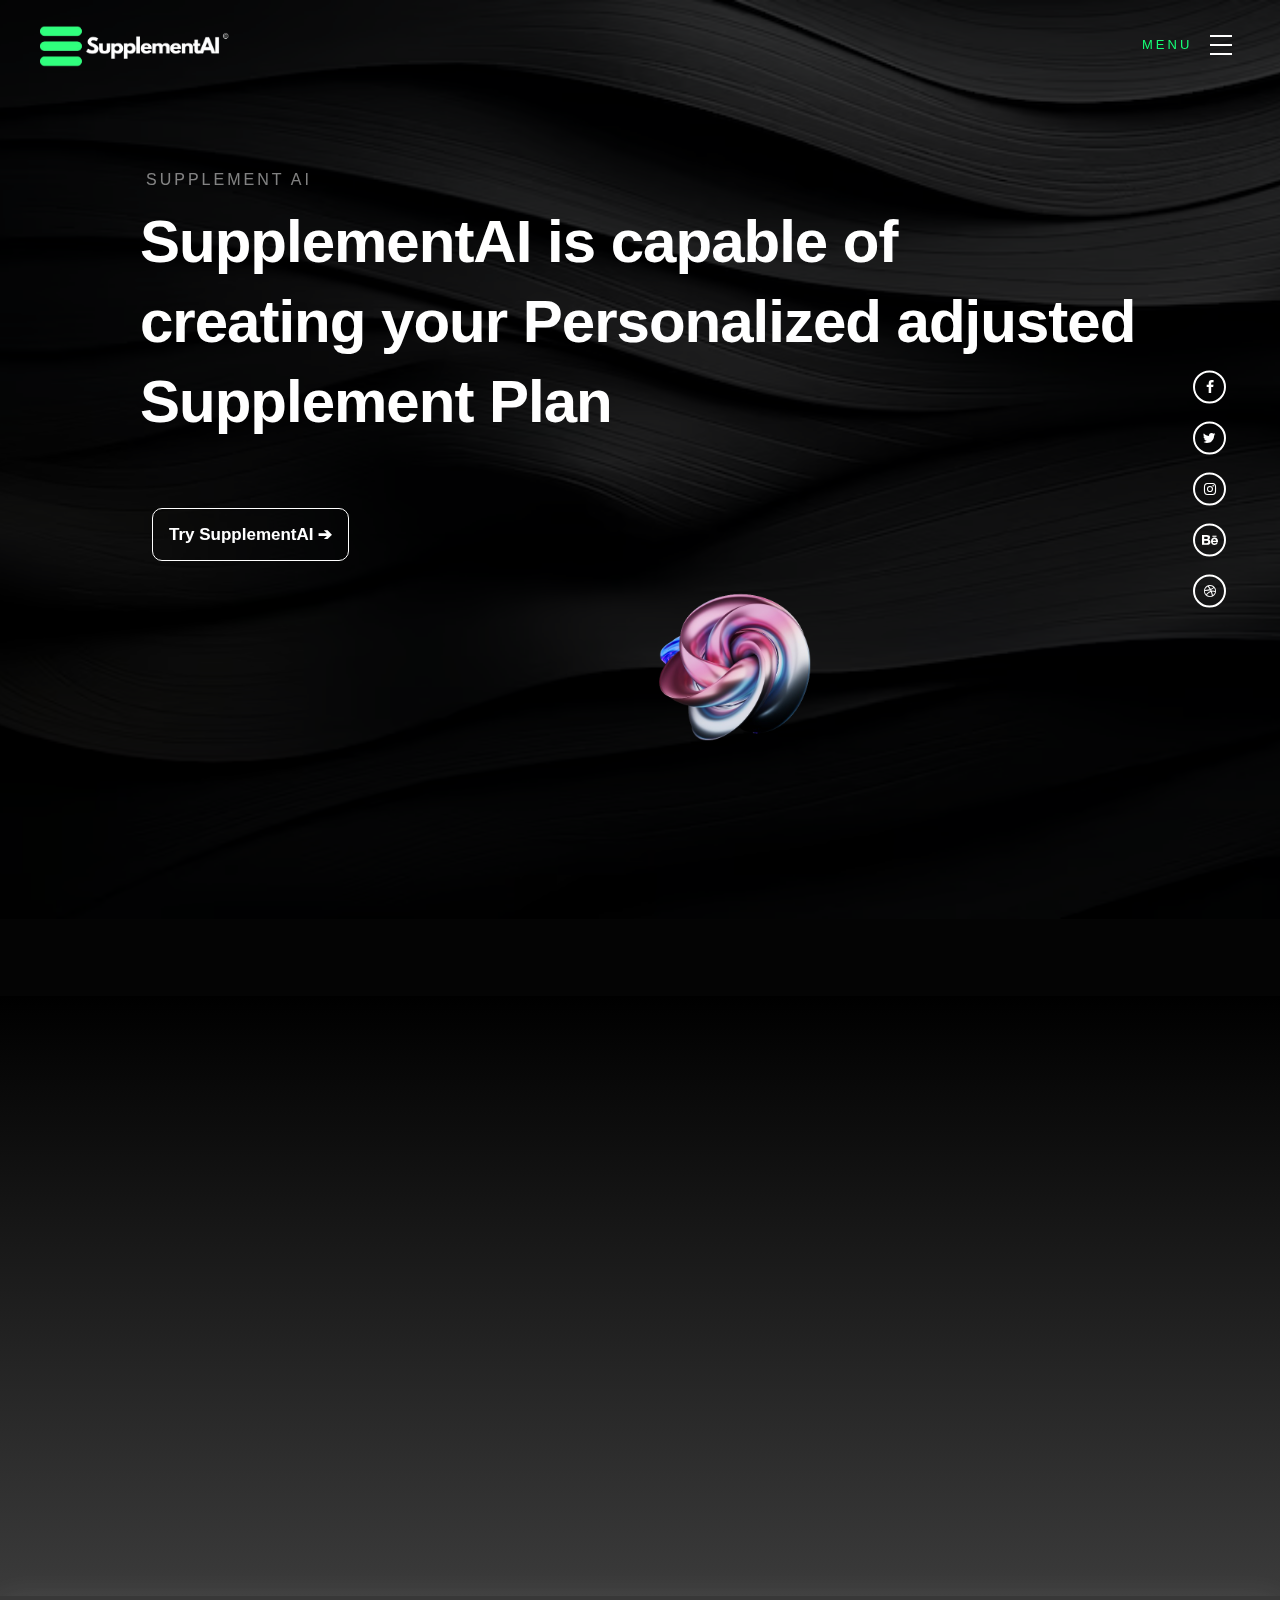
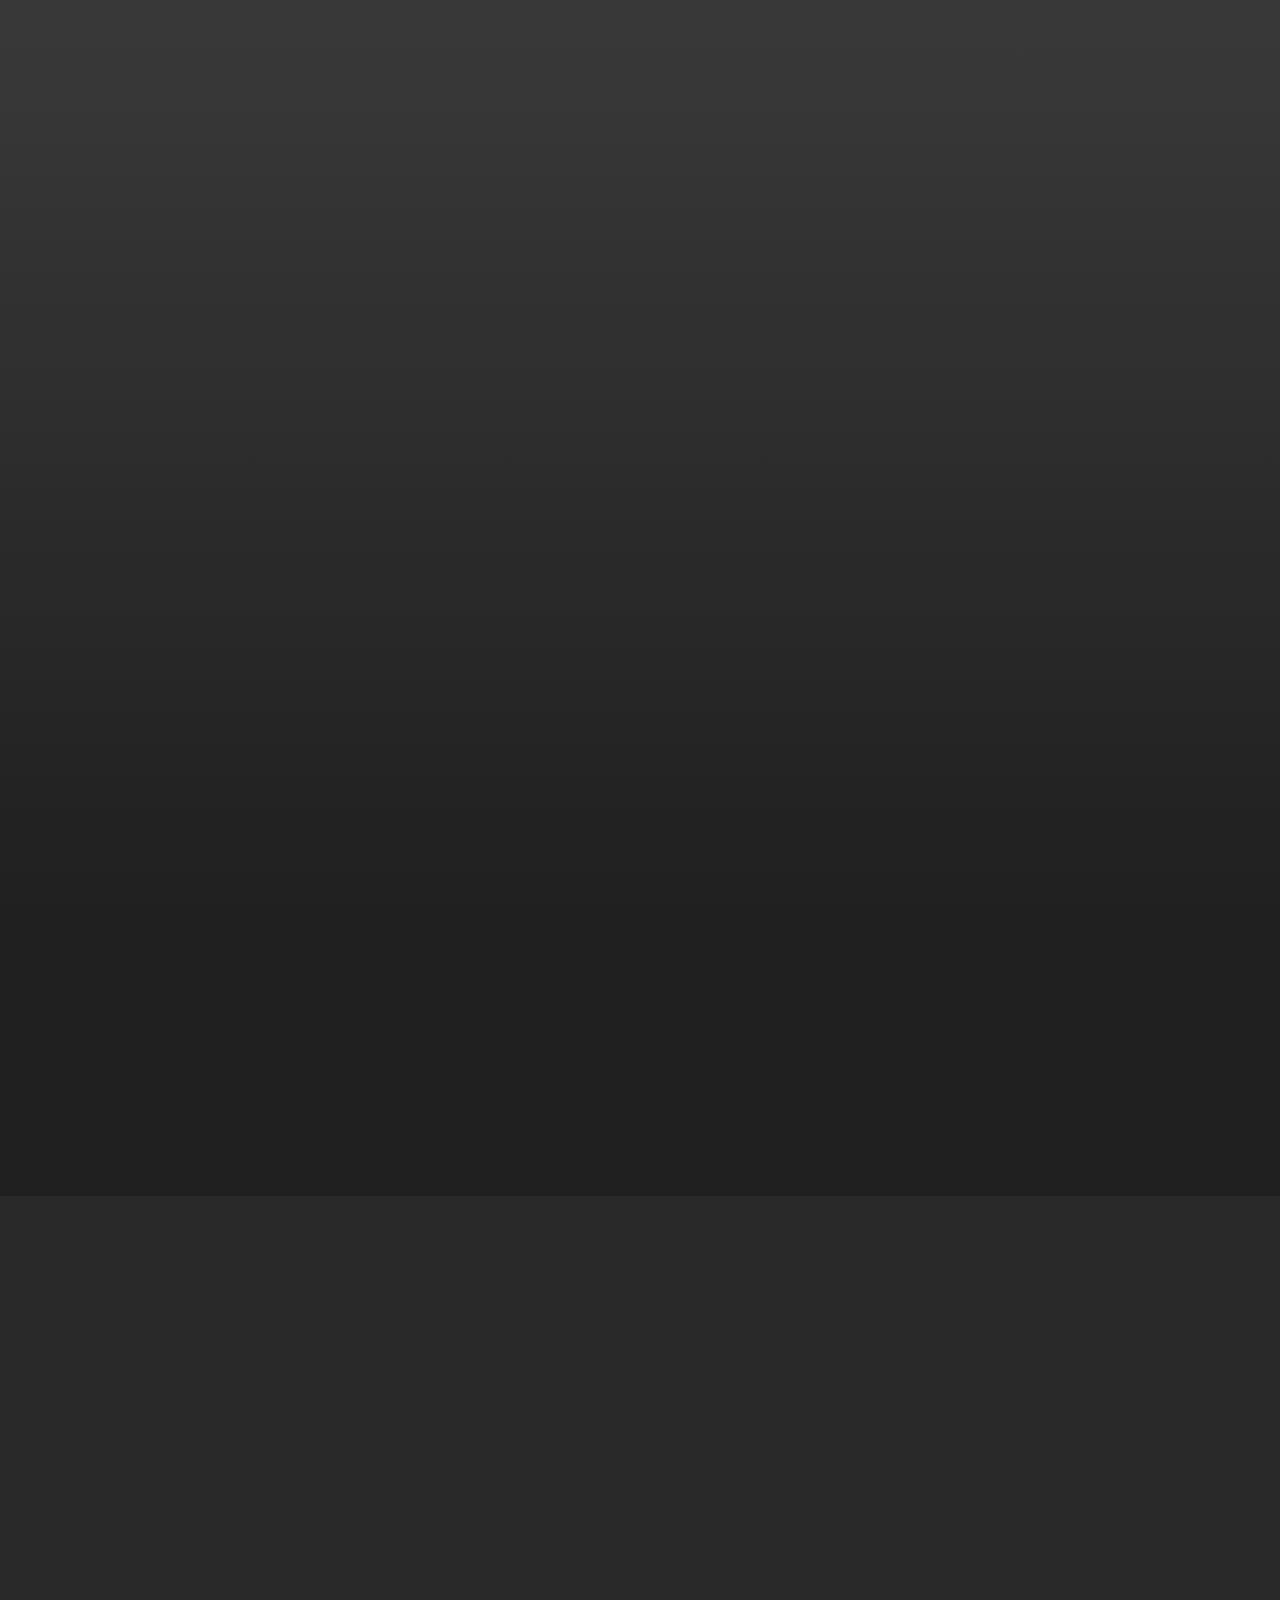
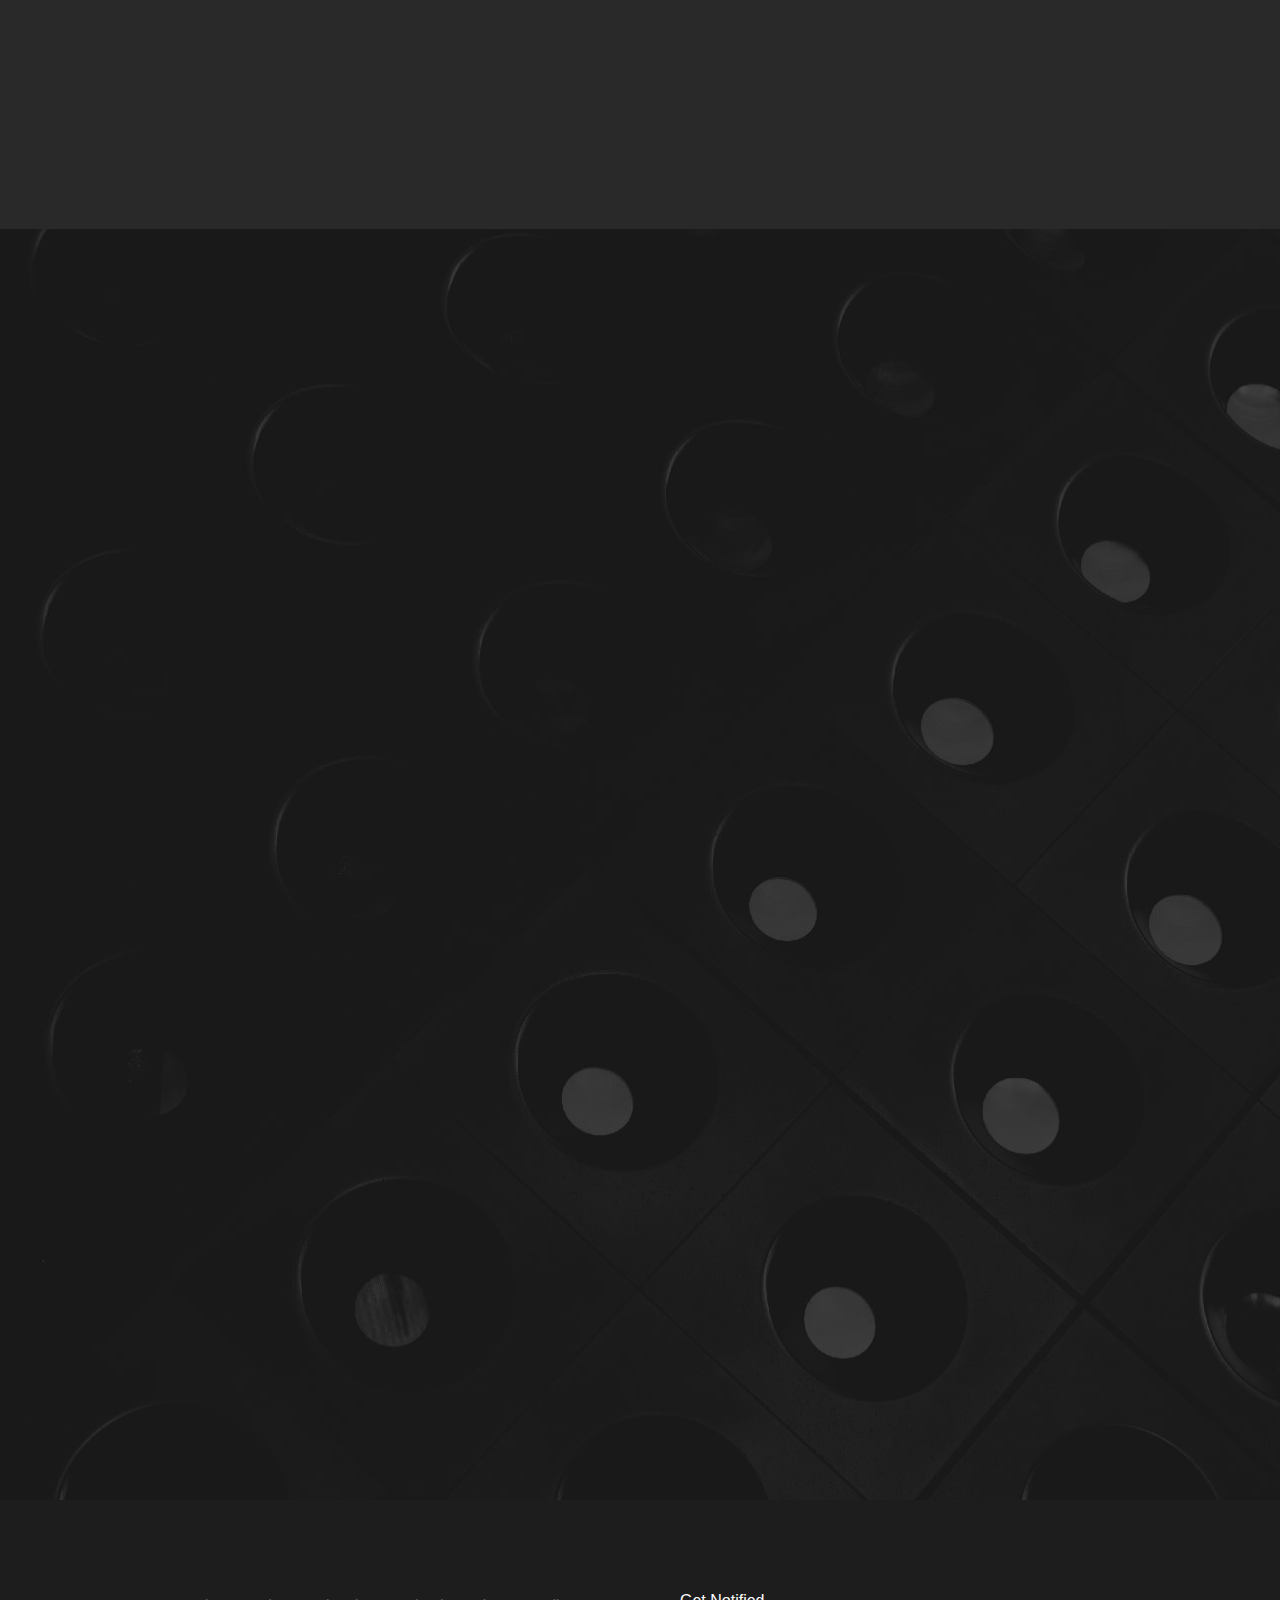
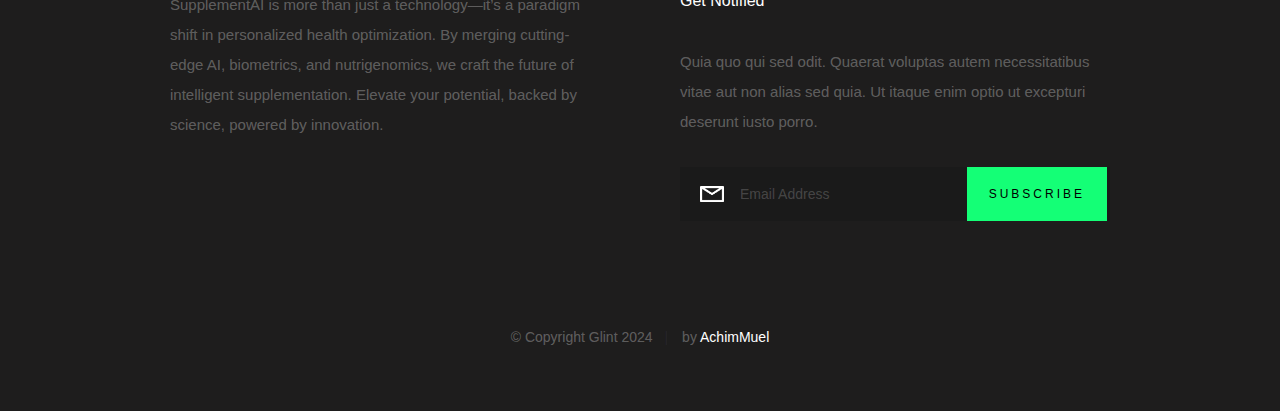
==== commit 206867fc: "Update index.html" ====
--- a/index.html
+++ b/index.html
@@ -22,7 +22,7 @@
     ================================================== -->
     <link rel="stylesheet" href="css/base.css">
     <link rel="stylesheet" href="css/vendor.css">
-    <link rel="stylesheet" href="css/main1.css">
+    <link rel="stylesheet" href="main1.css">
 
     <!-- script
     ================================================== -->
@@ -560,4 +560,4 @@
 
 
 </body>
-</html>+</html>
--- a/main1.css
+++ b/main1.css
@@ -0,0 +1,3358 @@
+/* =================================================================== 
+ *
+ *  Glint v1.0 Main Stylesheet
+ *  11-20-2017
+ *  ------------------------------------------------------------------
+ *
+ *  TOC:
+ *  # base style overrides
+ *      ## links
+ *  # typography & general theme styles
+ *      ## Lists
+ *      ## responsive video container
+ *      ## floated image
+ *      ## tables
+ *      ## Spacing
+ *      ## pace.js styles - minimal
+ *  # preloader
+ *  # forms
+ *      ## style placeholder text
+ *      ## change autocomplete styles in chrome
+ *  # buttons
+ *  # additional components
+ *      ## alert box
+ *      ## additional typo styles
+ *      ## skillbars 
+ *  # reusable and common theme styles
+ *      ## display headings
+ *      ## section header
+ *      ## slick slider
+ *  # header styles
+ *      ## header logo
+ *      ## main navigation 
+ *      ## mobile menu toggle 
+ *  # home 
+ *      ## home content
+ *      ## home social 
+ *      ## home animations
+ *  # about
+ *      ## about stats
+ *  # services
+ *      ## services list
+ *  # works
+ *      ## bricks/masonry
+ *  # clients
+ *      ## slider
+ *      ## testimonials
+ *  # contact
+ *      ## loader animation
+ *  # footer
+ *      ## footer main
+ *      ## footer bottom
+ *      ## go to top
+ *
+ *
+ * =================================================================== */
+
+
+/* ===================================================================
+ * # base style overrides
+ *
+ * ------------------------------------------------------------------- */
+ html {
+    font-size: 10px;
+}
+
+@media only screen and (max-width: 400px) {
+    html {
+        font-size: 9.411764705882353px;
+    }
+}
+
+html, body {
+    height: 100%;
+}
+
+body {
+    background: #111111;
+    font-family: "lora-regular", serif;
+    font-size: 1.7rem;
+    font-style: normal;
+    font-weight: normal;
+    line-height: 1.765;
+    color: #757575;
+    margin: 0;
+    padding: 0;
+}
+
+
+/* ------------------------------------------------------------------- 
+ * ## links
+ * ------------------------------------------------------------------- */
+a {
+    color: #0087cc;
+    -webkit-transition: all 0.3s ease-in-out;
+    transition: all 0.3s ease-in-out;
+}
+
+a:hover, a:focus, a:active {
+    color: #14ff76;
+}
+
+a:hover, a:active {
+    outline: 0;
+}
+
+
+
+/* ===================================================================
+ * # typography & general theme styles
+ * 
+ * ------------------------------------------------------------------- */
+h1, h2, h3, h4, h5, h6, 
+.h1, .h2, .h3, .h4, .h5, .h6 {
+    font-family: "montserrat-medium", sans-serif;
+    color: #000000;
+    font-style: normal;
+    font-weight: normal;
+    text-rendering: optimizeLegibility;
+}
+
+h1, .h1, h2, .h2, h3, .h3, h4, .h4 {
+    margin-top: 6rem;
+    margin-bottom: 1.8rem;
+}
+
+@media only screen and (max-width: 600px) {
+    h1, .h1, h2, .h2, h3, .h3, h4, .h4 {
+        margin-top: 5.1rem;
+    }
+}
+
+h5, .h5, h6, .h6 {
+    margin-top: 4.2rem;
+    margin-bottom: 1.5rem;
+}
+
+@media only screen and (max-width: 600px) {
+    h5, .h5, h6, .h6 {
+        margin-top: 3.6rem;
+        margin-bottom: 0.9rem;
+    }
+}
+
+h1, .h1 {
+    font-size: 3.6rem;
+    line-height: 1.25;
+    letter-spacing: -.1rem;
+}
+
+@media only screen and (max-width: 600px) {
+    h1, .h1 {
+        font-size: 3.3rem;
+        letter-spacing: -.07rem;
+    }
+}
+
+h2, .h2 {
+    font-size: 3rem;
+    line-height: 1.3;
+}
+
+h3, .h3 {
+    font-size: 2.4rem;
+    line-height: 1.25;
+}
+
+h4, .h4 {
+    font-size: 2.1rem;
+    line-height: 1.286;
+}
+
+h5, .h5 {
+    font-size: 1.6rem;
+    line-height: 1.313;
+    color: white;
+}
+
+h6, .h6 {
+    font-size: 1.3rem;
+    line-height: 1.385;
+    text-transform: uppercase;
+    letter-spacing: .16rem;
+}
+
+p img {
+    margin: 0;
+}
+
+p.lead {
+    font-family: "montserrat-regular", sans-serif;
+    font-size: 2rem;
+    font-weight: 300;
+    line-height: 1.8;
+    margin-bottom: 3.6rem;
+    color: #000000;
+}
+
+@media only screen and (max-width: 800px) {
+    p.lead {
+        font-size: 1.8rem;
+    }
+}
+
+em, i, strong, b {
+    font-size: inherit;
+    line-height: inherit;
+    font-style: normal;
+    font-weight: normal;
+}
+
+em, i {
+    font-family: "lora-italic", serif;
+}
+
+strong, b {
+    font-family: "lora-bold", serif;
+}
+
+small {
+    font-size: 1.2rem;
+    line-height: inherit;
+}
+
+blockquote {
+    margin: 3.9rem 0;
+    padding-left: 4.5rem;
+    position: relative;
+}
+
+blockquote:before {
+    content: "\201C";
+    font-size: 10rem;
+    line-height: 0px;
+    margin: 0;
+    color: rgba(0, 0, 0, 0.25);
+    font-family: arial, sans-serif;
+    position: absolute;
+    top: 3.6rem;
+    left: 0;
+}
+
+blockquote p {
+    font-family: "montserrat-regular", sans-serif;
+    padding: 0;
+    font-size: 2.1rem;
+    line-height: 1.857;
+    color: #111111;
+}
+
+blockquote cite {
+    display: block;
+    font-family: "montserrat-regular", sans-serif;
+    font-size: 1.4rem;
+    font-style: normal;
+    line-height: 1.5;
+}
+
+blockquote cite:before {
+    content: "\2014 \0020";
+}
+
+blockquote cite a, blockquote cite a:visited {
+    color: #828282;
+    border: none;
+}
+
+abbr {
+    font-family: "lora-bold", serif;
+    font-variant: small-caps;
+    text-transform: lowercase;
+    letter-spacing: .05rem;
+    color: #828282;
+}
+
+var, kbd, samp, code, pre {
+    font-family: Consolas, "Andale Mono", Courier, "Courier New", monospace;
+}
+
+pre {
+    padding: 2.4rem 3rem 3rem;
+    background: #F1F1F1;
+    overflow-x: auto;
+}
+
+code {
+    font-size: 1.4rem;
+    margin: 0 .2rem;
+    padding: .3rem .6rem;
+    white-space: nowrap;
+    background: #F1F1F1;
+    border: 1px solid #E1E1E1;
+    border-radius: 3px;
+}
+
+pre > code {
+    display: block;
+    white-space: pre;
+    line-height: 2;
+    padding: 0;
+    margin: 0;
+}
+
+pre.prettyprint > code {
+    border: none;
+}
+
+del {
+    text-decoration: line-through;
+}
+
+abbr[title], dfn[title] {
+    border-bottom: 1px dotted;
+    cursor: help;
+    text-decoration: none;
+}
+
+mark {
+    background: #ffd900;
+    color: #000000;
+}
+
+hr {
+    border: solid rgba(0, 0, 0, 0.1);
+    border-width: 1px 0 0;
+    clear: both;
+    margin: 2.4rem 0 1.5rem;
+    height: 0;
+}
+
+
+/* ------------------------------------------------------------------- 
+ * ## Lists
+ * ------------------------------------------------------------------- */
+ol {
+    list-style: decimal;
+}
+
+ul {
+    list-style: disc;
+}
+
+li {
+    display: list-item;
+}
+
+ol, ul {
+    margin-left: 1.7rem;
+}
+
+ul li {
+    padding-left: .4rem;
+}
+
+ul ul, ul ol, ol ol, ol ul {
+    margin: .6rem 0 .6rem 1.7rem;
+}
+
+ul.disc li {
+    display: list-item;
+    list-style: none;
+    padding: 0 0 0 .8rem;
+    position: relative;
+}
+
+ul.disc li::before {
+    content: "";
+    display: inline-block;
+    width: 8px;
+    height: 8px;
+    border-radius: 50%;
+    background: #14ff76;
+    position: absolute;
+    left: -17px;
+    top: 11px;
+    vertical-align: middle;
+}
+
+dt {
+    margin: 0;
+    color: #14ff76;
+}
+
+dd {
+    margin: 0 0 0 2rem;
+}
+
+
+/* ------------------------------------------------------------------- 
+ * ## responsive video container
+ * ------------------------------------------------------------------- */
+
+
+
+
+
+
+/* ------------------------------------------------------------------- 
+ * ## tables
+ * ------------------------------------------------------------------- */
+table {
+    border-width: 0;
+    width: 100%;
+    max-width: 100%;
+    font-family: "lora-regular", serif;
+}
+
+th, td {
+    padding: 1.5rem 3rem;
+    text-align: left;
+    border-bottom: 1px solid #E8E8E8;
+}
+
+th {
+    color: #000000;
+    font-family: "montserrat-bold", sans-serif;
+}
+
+td {
+    line-height: 1.5;
+}
+
+th:first-child, td:first-child {
+    padding-left: 0;
+}
+
+th:last-child, td:last-child {
+    padding-right: 0;
+}
+
+.table-responsive {
+    overflow-x: auto;
+    -webkit-overflow-scrolling: touch;
+}
+
+
+/* ------------------------------------------------------------------- 
+ * ## Spacing 
+ * ------------------------------------------------------------------- */
+button, .btn {
+    margin-bottom: 1.2rem;
+}
+
+fieldset {
+    margin-bottom: 1.5rem;
+}
+
+input,
+textarea,
+select,
+pre,
+blockquote,
+figure,
+table,
+p,
+ul,
+ol,
+dl,
+form,
+.video-container,
+.cl-custom-select {
+    margin-bottom: 3rem;
+}
+
+
+/* ------------------------------------------------------------------- 
+ * ## pace.js styles - minimal
+ * ------------------------------------------------------------------- */
+.pace {
+    -webkit-pointer-events: none;
+    pointer-events: none;
+    -webkit-user-select: none;
+    -moz-user-select: none;
+    user-select: none;
+}
+
+.pace-inactive {
+    display: none;
+}
+
+.pace .pace-progress {
+    background: #14ff76;
+    position: fixed;
+    z-index: 900;
+    top: 0;
+    right: 100%;
+    width: 100%;
+    height: 4px;
+}
+
+.oldie .pace {
+    display: none;
+}
+
+
+
+/* ===================================================================
+ * # preloader
+ *
+ * ------------------------------------------------------------------- */
+#preloader {
+    position: fixed;
+    top: 0;
+    left: 0;
+    right: 0;
+    bottom: 0;
+    background: #050505;
+    z-index: 800;
+    height: 100%;
+    width: 100%;
+    display: table;
+}
+
+.no-js #preloader, .oldie #preloader {
+    display: none;
+}
+
+#loader {
+    display: table-cell;
+    text-align: center;
+    vertical-align: middle;
+}
+
+.line-scale-pulse-out > div {
+    background-color: #14ff76;
+    width: 4px;
+    height: 35px;
+    border-radius: 2px;
+    margin: 2px;
+    -webkit-animation-fill-mode: both;
+    animation-fill-mode: both;
+    display: inline-block;
+    -webkit-animation: line-scale-pulse-out 0.9s -0.6s infinite cubic-bezier(0.85, 0.25, 0.37, 0.85);
+    animation: line-scale-pulse-out 0.9s -0.6s infinite cubic-bezier(0.85, 0.25, 0.37, 0.85);
+}
+
+.line-scale-pulse-out > div:nth-child(2), .line-scale-pulse-out > div:nth-child(4) {
+    -webkit-animation-delay: -0.4s !important;
+    animation-delay: -0.4s !important;
+}
+
+.line-scale-pulse-out > div:nth-child(1), .line-scale-pulse-out > div:nth-child(5) {
+    -webkit-animation-delay: -0.2s !important;
+    animation-delay: -0.2s !important;
+}
+
+@-webkit-keyframes line-scale-pulse-out {
+    0% {
+        -webkit-transform: scaley(1);
+        transform: scaley(1);
+    }
+    50% {
+        -webkit-transform: scaley(0.4);
+        transform: scaley(0.4);
+    }
+    100% {
+        -webkit-transform: scaley(1);
+        transform: scaley(1);
+    }
+}
+
+@keyframes line-scale-pulse-out {
+    0% {
+        -webkit-transform: scaley(1);
+        transform: scaley(1);
+    }
+    50% {
+        -webkit-transform: scaley(0.4);
+        transform: scaley(0.4);
+    }
+    100% {
+        -webkit-transform: scaley(1);
+        transform: scaley(1);
+    }
+}
+
+
+
+/* ===================================================================
+ * # forms
+ *
+ * ------------------------------------------------------------------- */
+fieldset {
+    border: none;
+}
+
+input[type="email"],
+input[type="number"],
+input[type="search"],
+input[type="text"],
+input[type="tel"],
+input[type="url"],
+input[type="password"],
+textarea,
+select {
+    display: block;
+    height: 6rem;
+    padding: 1.5rem 0;
+    border: 0;
+    outline: none;
+    color: #333333;
+    font-family: "montserrat-light", sans-serif;
+    font-size: 1.4rem;
+    line-height: 3rem;
+    max-width: 100%;
+    background: transparent;
+    border-bottom: 2px solid rgba(0, 0, 0, 0.15);
+    -webkit-transition: all 0.3s ease-in-out;
+    transition: all 0.3s ease-in-out;
+}
+
+.cl-custom-select {
+    position: relative;
+    padding: 0;
+}
+
+.cl-custom-select select {
+    -webkit-appearance: none;
+    -moz-appearance: none;
+    -ms-appearance: none;
+    -o-appearance: none;
+    appearance: none;
+    text-indent: 0.01px;
+    text-overflow: '';
+    margin: 0;
+    line-height: 3rem;
+    vertical-align: middle;
+}
+
+.cl-custom-select select option {
+    padding-left: 2rem;
+    padding-right: 2rem;
+}
+
+.cl-custom-select select::-ms-expand {
+    display: none;
+}
+
+.cl-custom-select::after {
+    border-bottom: 2px solid rgba(0, 0, 0, 0.5);
+    border-right: 2px solid rgba(0, 0, 0, 0.5);
+    content: '';
+    display: block;
+    height: 8px;
+    width: 8px;
+    margin-top: -7px;
+    pointer-events: none;
+    position: absolute;
+    right: 2.4rem;
+    top: 50%;
+    -webkit-transform-origin: 66% 66%;
+    -ms-transform-origin: 66% 66%;
+    transform-origin: 66% 66%;
+    -webkit-transform: rotate(45deg);
+    -ms-transform: rotate(45deg);
+    transform: rotate(45deg);
+    -webkit-transition: all 0.15s ease-in-out;
+    transition: all 0.15s ease-in-out;
+}
+
+
+/* IE9 and below */
+
+.oldie .cl-custom-select::after {
+    display: none;
+}
+
+textarea {
+    min-height: 25rem;
+}
+
+input[type="email"]:focus,
+input[type="number"]:focus,
+input[type="search"]:focus,
+input[type="text"]:focus,
+input[type="tel"]:focus,
+input[type="url"]:focus,
+input[type="password"]:focus,
+textarea:focus,
+select:focus {
+    color: #000000;
+    border-bottom: 2px solid black;
+}
+
+label, legend {
+    font-family: "montserrat-regular", sans-serif;
+    font-size: 1.4rem;
+    font-weight: bold;
+    margin-bottom: .9rem;
+    line-height: 1.714;
+    color: #000000;
+    display: block;
+}
+
+input[type="checkbox"], input[type="radio"] {
+    display: inline;
+}
+
+label > .label-text {
+    display: inline-block;
+    margin-left: 1rem;
+    font-family: "montserrat-regular", sans-serif;
+    font-weight: normal;
+    line-height: inherit;
+}
+
+label > input[type="checkbox"], 
+label > input[type="radio"] {
+    margin: 0;
+    position: relative;
+    top: .15rem;
+}
+
+
+/* ------------------------------------------------------------------- 
+ * ## style placeholder text
+ * ------------------------------------------------------------------- */
+::-webkit-input-placeholder {
+    color: #828282;
+}
+
+:-moz-placeholder {
+    color: #828282;
+    /* Firefox 18- */
+}
+
+::-moz-placeholder {
+    color: #828282;
+    /* Firefox 19+ */
+}
+
+:-ms-input-placeholder {
+    color: #828282;
+}
+
+.placeholder {
+    color: #828282 !important;
+}
+
+
+/* ------------------------------------------------------------------- 
+ * ## change autocomplete styles in chrome
+ * ------------------------------------------------------------------- */
+input:-webkit-autofill,
+input:-webkit-autofill:hover,
+input:-webkit-autofill:focus input:-webkit-autofill,
+textarea:-webkit-autofill,
+textarea:-webkit-autofill:hover textarea:-webkit-autofill:focus,
+select:-webkit-autofill,
+select:-webkit-autofill:hover,
+select:-webkit-autofill:focus {
+    -webkit-text-fill-color: #14ff76;
+    transition: background-color 5000s ease-in-out 0s;
+}
+
+
+
+/* ===================================================================
+ * # buttons
+ *
+ * ------------------------------------------------------------------- */
+.btn,
+button,
+input[type="submit"],
+input[type="reset"],
+input[type="button"] {
+    display: inline-block;
+    font-family: "montserrat-medium", sans-serif;
+    font-size: 1.2rem;
+    text-transform: uppercase;
+    letter-spacing: .3rem;
+    height: 5.4rem;
+    line-height: calc(5.4rem - .4rem);
+    padding: 0 3rem;
+    margin: 0 .3rem 1.2rem 0;
+    color: #000000;
+    text-decoration: none;
+    text-align: center;
+    white-space: nowrap;
+    cursor: pointer;
+    -webkit-transition: all 0.3s ease-in-out;
+    transition: all 0.3s ease-in-out;
+    background-color: #c5c5c5;
+    border: .2rem solid #c5c5c5;
+}
+
+.btn:hover,
+button:hover,
+input[type="submit"]:hover,
+input[type="reset"]:hover,
+input[type="button"]:hover,
+.btn:focus,
+button:focus,
+input[type="submit"]:focus,
+input[type="reset"]:focus,
+input[type="button"]:focus {
+    background-color: #b8b8b8;
+    border-color: #b8b8b8;
+    color: #000000;
+    outline: 0;
+}
+
+
+/* button primary
+ * ------------------------------------------------- */
+
+.btn.btn--primary,
+button.btn--primary,
+input[type="submit"].btn--primary,
+input[type="reset"].btn--primary,
+input[type="button"].btn--primary {
+    background: #14ff76;
+    border-color: #14ff76;
+    color: #FFFFFF;
+}
+
+.btn.btn--primary:hover,
+button.btn--primary:hover,
+input[type="submit"].btn--primary:hover,
+input[type="reset"].btn--primary:hover,
+input[type="button"].btn--primary:hover,
+.btn.btn--primary:focus,
+button.btn--primary:focus,
+input[type="submit"].btn--primary:focus,
+input[type="reset"].btn--primary:focus,
+input[type="button"].btn--primary:focus {
+    background: #14ff76;
+    border-color: #14ff76;
+}
+
+
+/* button modifiers
+ * ------------------------------------------------- */
+
+.btn.full-width, button.full-width {
+    width: 100%;
+    margin-right: 0;
+}
+
+.btn--medium, button.btn--medium {
+    height: 5.7rem !important;
+    line-height: calc(5.7rem - .4rem) !important;
+}
+
+.btn--large, button.btn--large {
+    height: 6rem !important;
+    line-height: calc(6rem - .4rem) !important;
+}
+
+.btn--stroke, button.btn--stroke {
+    background: transparent !important;
+    border: 0.2rem solid #14ff76;
+    color: #14ff76;
+}
+
+.btn--stroke:hover, button.btn--stroke:hover {
+    border: 0.2rem solid #000000;
+    color: #000000;
+}
+
+.btn--pill, button.btn--pill {
+    padding-left: 3rem !important;
+    padding-right: 3rem !important;
+    border-radius: 1000px !important;
+}
+
+button::-moz-focus-inner, input::-moz-focus-inner {
+    border: 0;
+    padding: 0;
+}
+
+
+/* =================================================================== 
+ * # additional components
+ *
+ * ------------------------------------------------------------------- */
+
+
+/* ------------------------------------------------------------------- 
+ * ## alert box
+ * ------------------------------------------------------------------- */
+.alert-box {
+    padding: 2.1rem 4rem 2.1rem 3rem;
+    position: relative;
+    margin-bottom: 3rem;
+    border-radius: 3px;
+    font-family: "montserrat-regular", sans-serif;
+    font-size: 1.5rem;
+    line-height: 1.6;
+}
+
+.alert-box__close {
+    position: absolute;
+    right: 1.8rem;
+    top: 1.8rem;
+    cursor: pointer;
+}
+
+.alert-box__close.fa {
+    font-size: 12px;
+}
+
+.alert-box--error {
+    background-color: #ffd1d2;
+    color: #e65153;
+}
+
+.alert-box--success {
+    background-color: #c8e675;
+    color: #758c36;
+}
+
+.alert-box--info {
+    background-color: #d7ecfb;
+    color: #4a95cc;
+}
+
+.alert-box--notice {
+    background-color: #fff099;
+    color: #bba31b;
+}
+
+
+/* ------------------------------------------------------------------- 
+ * ## additional typo styles 
+ * ------------------------------------------------------------------- */
+
+
+/* drop cap 
+ * ----------------------------------------------- */
+.drop-cap:first-letter {
+    float: left;
+    margin: 0;
+    padding: 1.5rem .6rem 0 0;
+    font-size: 8.4rem;
+    font-family: "montserrat-regular", sans-serif;
+    font-weight: bold;
+    line-height: 6rem;
+    text-indent: 0;
+    background: transparent;
+    color: #000000;
+}
+
+
+/* line definition style 
+ * ----------------------------------------------- */
+.lining dt, .lining dd {
+    display: inline;
+    margin: 0;
+}
+
+.lining dt + dt:before, .lining dd + dt:before {
+    content: "\A";
+    white-space: pre;
+}
+
+.lining dd + dd:before {
+    content: ", ";
+}
+
+.lining dd + dd:before {
+    content: ", ";
+}
+
+.lining dd:before {
+    content: ": ";
+    margin-left: -0.2em;
+}
+
+
+/* dictionary definition style 
+ * ----------------------------------------------- */
+.dictionary-style dt {
+    display: inline;
+    counter-reset: definitions;
+}
+
+.dictionary-style dt + dt:before {
+    content: ", ";
+    margin-left: -0.2em;
+}
+
+.dictionary-style dd {
+    display: block;
+    counter-increment: definitions;
+}
+
+.dictionary-style dd:before {
+    content: counter(definitions, decimal) ". ";
+}
+
+
+/** 
+ * Pull Quotes
+ * -----------
+ * markup:
+ *
+ * <aside class="pull-quote">
+ *		<blockquote>
+ *			<p></p>
+ *		</blockquote>
+ *	</aside>
+ *
+ * --------------------------------------------------------------------- */
+
+.pull-quote {
+    position: relative;
+    padding: 2.1rem 3rem 2.1rem 0px;
+}
+
+.pull-quote:before, .pull-quote:after {
+    height: 1em;
+    position: absolute;
+    font-size: 10rem;
+    font-family: Arial, Sans-Serif;
+    color: rgba(0, 0, 0, 0.25);
+}
+
+.pull-quote:before {
+    content: "\201C";
+    top: -3.6rem;
+    left: 0;
+}
+
+.pull-quote:after {
+    content: '\201D';
+    bottom: 3.6rem;
+    right: 0;
+}
+
+.pull-quote blockquote {
+    margin: 0;
+}
+
+.pull-quote blockquote:before {
+    content: none;
+}
+
+
+/** 
+ * Stats Tab
+ * ---------
+ * markup:
+ *
+ * <ul class="stats-tabs">
+ *		<li><a href="#">[value]<em>[name]</em></a></li>
+ *	</ul>
+ *
+ * Extend this object into your markup.
+ *
+ * --------------------------------------------------------------------- */
+
+.stats-tabs {
+    padding: 0;
+    margin: 3rem 0;
+}
+
+.stats-tabs li {
+    display: inline-block;
+    margin: 0 1.5rem 3rem 0;
+    padding: 0 1.5rem 0 0;
+    border-right: 1px solid rgba(0, 0, 0, 0.1);
+}
+
+.stats-tabs li:last-child {
+    margin: 0;
+    padding: 0;
+    border: none;
+}
+
+.stats-tabs li a {
+    display: inline-block;
+    font-size: 2.5rem;
+    font-family: "montserrat-regular", sans-serif;
+    font-weight: bold;
+    border: none;
+    color: #000000;
+}
+
+.stats-tabs li a:hover {
+    color: #14ff76;
+}
+
+.stats-tabs li a em {
+    display: block;
+    margin: .6rem 0 0 0;
+    font-size: 1.4rem;
+    font-family: "montserrat-regular", sans-serif;
+    color: #828282;
+}
+
+
+/* ------------------------------------------------------------------- 
+ * ## skillbars 
+ * ------------------------------------------------------------------- */
+.skill-bars {
+    list-style: none;
+    margin: 6rem 0 3rem;
+}
+
+.skill-bars li {
+    height: .6rem;
+    background: #c9c9c9;
+    width: 100%;
+    margin-bottom: 6.9rem;
+    padding: 0;
+    position: relative;
+}
+
+.skill-bars li strong {
+    position: absolute;
+    left: 0;
+    top: -3rem;
+    font-family: "montserrat-bold", sans-serif;
+    color: #000000;
+    text-transform: uppercase;
+    letter-spacing: .2rem;
+    font-size: 1.4rem;
+    line-height: 2.4rem;
+}
+
+.skill-bars li .progress {
+    background: #000000;
+    position: relative;
+    height: 100%;
+}
+
+.skill-bars li .progress span {
+    position: absolute;
+    right: 0;
+    top: -3.6rem;
+    display: block;
+    font-family: "montserrat-regular", sans-serif;
+    color: #FFFFFF;
+    font-size: 1.1rem;
+    line-height: 1;
+    background: #000000;
+    padding: .6rem .6rem;
+    border-radius: 3px;
+}
+
+.skill-bars li .progress span::after {
+    position: absolute;
+    left: 50%;
+    bottom: -5px;
+    margin-left: -5px;
+    border-right: 5px solid transparent;
+    border-left: 5px solid transparent;
+    border-top: 5px solid #000000;
+    content: "";
+}
+
+.skill-bars li .percent5  { width: 5%; }
+.skill-bars li .percent10 { width: 10%; }
+.skill-bars li .percent15 { width: 15%; }
+.skill-bars li .percent20 { width: 20%; }
+.skill-bars li .percent25 { width: 25%; }
+.skill-bars li .percent30 { width: 30%; }
+.skill-bars li .percent35 { width: 35%; }
+.skill-bars li .percent40 { width: 40%; }
+.skill-bars li .percent45 { width: 45%; }
+.skill-bars li .percent50 { width: 50%; }
+.skill-bars li .percent55 { width: 55%; }
+.skill-bars li .percent60 { width: 60%; }
+.skill-bars li .percent65 { width: 65%; }
+.skill-bars li .percent70 { width: 70%; }
+.skill-bars li .percent75 { width: 75%; }
+.skill-bars li .percent80 { width: 80%; }
+.skill-bars li .percent85 { width: 85%; }
+.skill-bars li .percent90 { width: 90%; }
+.skill-bars li .percent95 { width: 95%; }
+.skill-bars li .percent100 { width: 100%; }
+
+
+
+/* ===================================================================
+ * # reusable and common theme styles
+ *
+ * ------------------------------------------------------------------- */
+.wide {
+    max-width: 1400px;
+}
+
+.narrow {
+    max-width: 800px;
+}
+
+
+/* ------------------------------------------------------------------- 
+ * ## display headings
+ * ------------------------------------------------------------------- */
+.display-1 {
+    font-family: "montserrat-medium", sans-serif;
+    font-size: 7.8rem;
+    line-height: 1.25;
+    color: #000000;
+    margin-top: 0;
+}
+
+.display-1--light {
+    color: #FFFFFF;
+}
+
+.display-2 {
+    font-family: "montserrat-medium", sans-serif;
+    font-size: 5.2rem;
+    line-height: 1.255;
+    color: #000000;
+    margin-top: 0;
+}
+
+.display-2--light {
+    color: #FFFFFF;
+}
+
+.subhead + .display-2 {
+    margin-top: .6rem;
+}
+
+.subhead {
+    font-family: "montserrat-bold", sans-serif;
+    font-size: 1.7rem;
+    line-height: 1.333;
+    text-transform: uppercase;
+    letter-spacing: .25rem;
+    color: #14ff76;
+    margin-top: 0;
+    margin-bottom: 0;
+}
+
+.subhead--dark {
+    color: #000000;
+}
+
+
+/* ------------------------------------------------------------------- 
+ * responsive:
+ * display headings
+ * ------------------------------------------------------------------- */
+@media only screen and (max-width: 1200px) {
+    .display-1 {
+        font-size: 7.2rem;
+    }
+    .display-2 {
+        font-size: 4.4rem;
+    }
+}
+
+@media only screen and (max-width: 800px) {
+    .display-1 {
+        font-size: 6.5rem;
+    }
+    .display-2 {
+        font-size: 4rem;
+    }
+}
+
+@media only screen and (max-width: 600px) {
+    .display-1 {
+        font-size: 5rem;
+    }
+    .display-2 {
+        font-size: 3.3rem;
+    }
+    .subhead {
+        font-size: 1.5rem;
+    }
+}
+
+@media only screen and (max-width: 400px) {
+    .display-1 {
+        font-size: 4.2rem;
+    }
+    .display-2 {
+        font-size: 3rem;
+    }
+}
+
+
+/* ------------------------------------------------------------------- 
+ * ## section header
+ * ------------------------------------------------------------------- */
+.section-header {
+    text-align: center;
+    position: relative;
+    margin-bottom: 3.6rem;
+    max-width: 960px;
+}
+
+.section-header.has-bottom-sep {
+    padding-bottom: 2.1rem;
+    position: relative;
+}
+
+.section-header.has-bottom-sep::before {
+    content: "";
+    display: inline-block;
+    height: 1px;
+    width: 550px;
+    background-color: rgba(0, 0, 0, 0.1);
+    position: absolute;
+    bottom: 0;
+    left: 50%;
+    -webkit-transform: translateX(-50%);
+    -ms-transform: translateX(-50%);
+    transform: translateX(-50%);
+}
+
+.section-header.has-bottom-sep.light-sep::before {
+    background-color: rgba(255, 255, 255, 0.05);
+}
+
+
+/* ------------------------------------------------------------------- 
+ * responsive:
+ * section-header
+ * ------------------------------------------------------------------- */
+@media only screen and (max-width: 1200px) {
+    .section-header {
+        max-width: 800px;
+    }
+}
+
+@media only screen and (max-width: 900px) {
+    .section-header {
+        max-width: 700px;
+    }
+}
+
+@media only screen and (max-width: 800px) {
+    .s-clients {
+        padding-bottom: 17.4rem;
+    }
+    .section-header.has-bottom-sep::before {
+        width: 400px;
+    }
+}
+
+@media only screen and (max-width: 600px) {
+    .section-header.has-bottom-sep {
+        padding-bottom: 0;
+    }
+    .section-header.has-bottom-sep::before {
+        width: 250px;
+    }
+}
+
+
+/* ------------------------------------------------------------------- 
+ * ## slick slider 
+ * ------------------------------------------------------------------- */
+.slick-slider .slick-slide {
+    outline: none;
+}
+
+.slick-slider .slick-dots {
+    display: block;
+    list-style: none;
+    width: 100%;
+    padding: 0;
+    margin: 3rem 0 0 0;
+    text-align: center;
+    position: absolute;
+    top: 100%;
+    left: 0;
+}
+
+.slick-slider .slick-dots li {
+    display: inline-block;
+    width: 27px;
+    height: 27px;
+    margin: 0;
+    padding: 9px;
+    cursor: pointer;
+}
+
+.slick-slider .slick-dots li button {
+    display: block;
+    width: 10px;
+    height: 10px;
+    border-radius: 50%;
+    background: #959595;
+    border: none;
+    line-height: 10px;
+    padding: 0;
+    margin: 0;
+    cursor: pointer;
+    font: 0/0 a;
+    text-shadow: none;
+    color: transparent;
+}
+
+.slick-slider .slick-dots li button:hover,
+.slick-slider .slick-dots li button:focus {
+    outline: none;
+}
+
+.slick-slider .slick-dots li.slick-active button,
+.slick-slider .slick-dots li:hover button {
+    background: #39b54a;
+}
+
+
+
+/* ===================================================================
+ * # header styles
+ *
+ * ------------------------------------------------------------------- */
+.s-header {
+    width: 100%;
+    height: 96px;
+    background-color: transparent;
+    position: absolute;
+    top: 0;
+    z-index: 500;
+}
+
+
+/* -------------------------------------------------------------------
+ * ## header logo
+ * ------------------------------------------------------------------- */
+.header-logo {
+    display: inline-block;
+    position: absolute;
+    margin: 0;
+    padding: 0;
+    left: 40px;
+    top: 50%;
+    -webkit-transform: translateY(-50%);
+    -ms-transform: translateY(-50%);
+    transform: translateY(-50%);
+    z-index: 501;
+}
+
+.header-logo a {
+    display: block;
+    margin: 9px 0 0 0;
+    padding: 0;
+    outline: 0;
+    border: none;
+    width: 80px;
+    -webkit-transition: all 0.3s ease-in-out;
+    transition: all 0.3s ease-in-out;
+}
+
+
+/* ------------------------------------------------------------------- 
+ * ## main navigation 
+ * ------------------------------------------------------------------- */
+.header-nav {
+    background: #0C0C0C;
+    color: rgba(255, 255, 255, 0.25);
+    font-family: "montserrat-light", sans-serif;
+    font-size: 1.3rem;
+    line-height: 1.846;
+    padding: 3.6rem 3rem 3.6rem 3.6rem;
+    height: 100%;
+    width: 280px;
+    position: fixed;
+    right: 0;
+    top: 0;
+    z-index: 700;
+    overflow-y: auto;
+    overflow-x: hidden;
+    -webkit-transition: all 0.5s ease;
+    transition: all 0.5s ease;
+    -webkit-transform: translateZ(0);
+    -webkit-backface-visibility: hidden;
+    -webkit-transform: translateX(100%);
+    -ms-transform: translateX(100%);
+    transform: translateX(100%);
+    visibility: hidden;
+}
+
+.header-nav a, .header-nav a:visited {
+    color: rgba(255, 255, 255, 0.5);
+}
+
+.header-nav a:hover,
+.header-nav a:focus,
+.header-nav a:active {
+    color: white;
+}
+
+.header-nav h3 {
+    font-family: "montserrat-semibold", sans-serif;
+    font-size: 11px;
+    line-height: 1.5;
+    text-transform: uppercase;
+    letter-spacing: .25rem;
+    margin-bottom: 4.8rem;
+    margin-top: .9rem;
+    color: #14ff76;
+}
+
+.header-nav p {
+    margin-bottom: 2.7rem;
+}
+
+.header-nav__content {
+    position: relative;
+    left: 50px;
+    opacity: 0;
+    visibility: hidden;
+}
+
+.header-nav__list {
+    font-family: "montserrat-regular", sans-serif;
+    font-size: 1.8rem;
+    margin: 3.6rem 0 3rem 0;
+    padding: 0 0 1.8rem 0;
+    list-style: none;
+}
+
+.header-nav__list li {
+    padding-left: 0;
+    line-height: 4.5rem;
+}
+
+.header-nav__list a,
+.header-nav__list a:visited {
+    color: #FFFFFF;
+}
+
+.header-nav__social {
+    list-style: none;
+    display: inline-block;
+    margin: 0;
+    font-size: 1.8rem;
+}
+
+.header-nav__social li {
+    margin-right: 12px;
+    padding-left: 0;
+    display: inline-block;
+}
+
+.header-nav__social li a {
+    color: rgba(255, 255, 255, 0.15);
+}
+
+.header-nav__social li a:hover,
+.header-nav__social li a:focus {
+    color: white;
+}
+
+.header-nav__social li:last-child {
+    margin: 0;
+}
+
+.header-nav__close {
+    display: block;
+    height: 30px;
+    width: 30px;
+    border-radius: 3px;
+    background-color: rgba(0, 0, 0, 0.3);
+    position: absolute;
+    top: 36px;
+    right: 30px;
+    font: 0/0 a;
+    text-shadow: none;
+    color: transparent;
+    z-index: 800;
+}
+
+.header-nav__close span::before, 
+.header-nav__close span::after {
+    content: "";
+    display: block;
+    height: 2px;
+    width: 12px;
+    background-color: #FFFFFF;
+    position: absolute;
+    top: 50%;
+    left: 9px;
+    margin-top: -1px;
+}
+
+.header-nav__close span::before {
+    -webkit-transform: rotate(-45deg);
+    -ms-transform: rotate(-45deg);
+    transform: rotate(-45deg);
+}
+
+.header-nav__close span::after {
+    -webkit-transform: rotate(45deg);
+    -ms-transform: rotate(45deg);
+    transform: rotate(45deg);
+}
+
+
+/* menu is open
+ * ----------------------------------------------- */
+.menu-is-open .header-nav {
+    -webkit-transform: translateX(0);
+    -ms-transform: translateX(0);
+    transform: translateX(0);
+    visibility: visible;
+    -webkit-overflow-scrolling: touch;
+}
+
+.menu-is-open .header-nav .header-nav__content {
+    opacity: 1;
+    visibility: visible;
+    -webkit-transition-property: all;
+    transition-property: all;
+    -webkit-transition-duration: 0.5s;
+    transition-duration: 0.5s;
+    -webkit-transition-timing-function: ease-in-out;
+    transition-timing-function: ease-in-out;
+    -webkit-transition-delay: 0.3s;
+    transition-delay: 0.3s;
+    left: 0;
+}
+
+
+/* ------------------------------------------------------------------- 
+ * ## mobile menu toggle 
+ * ------------------------------------------------------------------- */
+.header-menu-toggle {
+    position: fixed;
+    right: 38px;
+    top: 24px;
+    height: 42px;
+    width: 42px;
+    line-height: 42px;
+    font-family: "montserrat-medium", sans-serif;
+    font-size: 1.3rem;
+    text-transform: uppercase;
+    letter-spacing: .3rem;
+    color: #14ff76;
+    -webkit-transition: all 0.5s ease-in-out;
+    transition: all 0.5s ease-in-out;
+}
+
+.header-menu-toggle.opaque {
+    background-color: #000000;
+}
+
+.header-menu-toggle.opaque .header-menu-text {
+    background-color: #000000;
+}
+
+.header-menu-toggle:hover, .header-menu-toggle:focus {
+    color: #FFFFFF;
+}
+
+.header-menu-text {
+    display: block;
+    position: absolute;
+    top: 0;
+    left: -70px;
+    width: 70px;
+    padding-left: 12px;
+}
+
+.header-menu-icon {
+    display: block;
+    width: 22px;
+    height: 2px;
+    margin-top: -1px;
+    position: absolute;
+    left: 10px;
+    top: 50%;
+    right: auto;
+    bottom: auto;
+    background-color: white;
+    -webkit-transition: all 0.5s ease-in-out;
+    transition: all 0.5s ease-in-out;
+}
+
+.header-menu-icon::before, .header-menu-icon::after {
+    content: '';
+    width: 100%;
+    height: 100%;
+    background-color: inherit;
+    position: absolute;
+    left: 0;
+    -webkit-transition: all 0.5s ease-in-out;
+    transition: all 0.5s ease-in-out;
+}
+
+.header-menu-icon::before {
+    top: -9px;
+}
+
+.header-menu-icon::after {
+    bottom: -9px;
+}
+
+
+/* ------------------------------------------------------------------- 
+ * responsive:
+ * header
+ * ------------------------------------------------------------------- */
+@media only screen and (max-width: 600px) {
+    .s-header {
+        height: 90px;
+    }
+    .header-logo {
+        left: 30px;
+    }
+    .header-menu-toggle {
+        right: 25px;
+    }
+}
+
+@media only screen and (max-width: 400px) {
+    .header-menu-text {
+        display: none;
+    }
+}
+
+
+
+/* ===================================================================
+ * # home 
+ *
+ * ------------------------------------------------------------------- */
+.s-home {
+    width: 100%;
+    height: 100%;
+    min-height: 786px;
+    background-color: transparent;
+    position: relative;
+    display: table;
+}
+
+.s-home .shadow-overlay {
+    position: absolute;
+    top: 0;
+    left: 0;
+    width: 100%;
+    height: 100%;
+    opacity: .4;
+    background: -moz-linear-gradient(top, transparent 0%, rgba(0, 0, 0, 0.8) 100%);
+    background: -webkit-linear-gradient(top, transparent 0%, rgba(0, 0, 0, 0.8) 100%);
+    background: linear-gradient(to bottom, transparent 0%, rgba(0, 0, 0, 0.8) 100%);
+    filter: progid: DXImageTransform.Microsoft.gradient( startColorstr='#00000000', endColorstr='#cc000000', GradientType=0);
+}
+
+.s-home .overlay {
+    position: absolute;
+    top: 0;
+    left: 0;
+    width: 100%;
+    height: 100%;
+    opacity: .6;
+    background-color: #000000;
+}
+
+.no-js .s-home {
+    background: #000000;
+}
+
+
+/* ------------------------------------------------------------------- 
+ * ## home content
+ * ------------------------------------------------------------------- */
+.home-content {
+    display: table-cell;
+    width: 100%;
+    height: 100%;
+    vertical-align: middle;
+    padding-bottom: 15.6rem;
+    position: relative;
+    overflow: hidden;
+}
+
+.home-content h3 {
+    font-family: "montserrat-medium", sans-serif;
+    font-size: 1.6rem;
+    color: rgba(255, 255, 255, 0.5);
+    text-transform: uppercase;
+    letter-spacing: .3rem;
+    position: relative;
+    margin-top: 0;
+    margin-bottom: 1.2rem;
+    margin-left: 6px;
+}
+
+.home-content h1 {
+    font-family: "montserrat-medium", sans-serif;
+    font-size: 6.5rem;
+    font-weight: bold;
+    line-height: 1.333;
+    margin-top: 0;
+    color: #FFFFFF;
+}
+
+.home-content__main {
+    padding-top: 24rem;
+    position: relative;
+}
+
+.home-content__buttons {
+    padding-top: 6rem;
+    text-align: left;
+}
+
+.home-content__buttons .btn {
+    width: 215px;
+    border-color: #FFFFFF;
+    color: #FFFFFF;
+    margin: 1.5rem 1.5rem 0 0;
+    letter-spacing: .25rem;
+    -webkit-transition: all 0.5s ease-in-out;
+    transition: all 0.5s ease-in-out;
+}
+
+.home-content__buttons .btn:last-child {
+    margin-right: 0;
+}
+
+.home-content__buttons .btn:hover, 
+.home-content__buttons .btn:focus {
+    background: #FFFFFF !important;
+    color: #000000;
+}
+
+.home-content__scroll {
+    position: absolute;
+    right: 9.5rem;
+    bottom: 8.4rem;
+}
+
+.home-content__scroll a {
+    font-family: "montserrat-semibold", sans-serif;
+    font-size: 1rem;
+    text-transform: uppercase;
+    letter-spacing: .3rem;
+    color: #FFFFFF;
+    position: relative;
+    display: inline-block;
+    line-height: 3rem;
+    padding-left: 2.5rem;
+}
+
+.home-content__scroll a::before {
+    border-bottom: 2px solid #14ff76;
+    border-right: 2px solid #14ff76;
+    content: '';
+    display: block;
+    height: 8px;
+    width: 8px;
+    margin-top: -6px;
+    pointer-events: none;
+    position: absolute;
+    left: 0;
+    top: 50%;
+    -webkit-transform-origin: 66% 66%;
+    -ms-transform-origin: 66% 66%;
+    transform-origin: 66% 66%;
+    -webkit-transform: rotate(45deg);
+    -ms-transform: rotate(45deg);
+    transform: rotate(45deg);
+    -webkit-transition: all 0.15s ease-in-out;
+    transition: all 0.15s ease-in-out;
+}
+
+.home-content__line {
+    display: block;
+    width: 2px;
+    height: 10.2rem;
+    background-color: #14ff76;
+    position: absolute;
+    right: 7.2rem;
+    bottom: 0;
+}
+
+
+/* ------------------------------------------------------------------- 
+ * ## home social 
+ * ------------------------------------------------------------------- */
+.home-social {
+    font-family: "montserrat-regular", sans-serif;
+    list-style: none;
+    margin: 0;
+    position: absolute;
+    top: 50%;
+    right: 5.4rem;
+    -webkit-transform: translate3d(0, -50%, 0);
+    -ms-transform: translate3d(0, -50%, 0);
+    transform: translate3d(0, -50%, 0);
+}
+
+.home-social a {
+    color: white;
+    -webkit-transition: all 0.5s ease-in-out;
+    transition: all 0.5s ease-in-out;
+}
+
+.home-social li {
+    position: relative;
+    padding: .9rem 0;
+}
+
+.home-social li a {
+    display: block;
+    width: 33px;
+    height: 33px;
+}
+
+.home-social i, .home-social span {
+    position: absolute;
+    top: 0;
+    line-height: 33px;
+    -webkit-transition: all 0.5s ease-in-out;
+    transition: all 0.5s ease-in-out;
+}
+
+.home-social i {
+    font-size: 14px;
+    right: 0;
+    text-align: center;
+    display: inline-block;
+    width: 33px;
+    height: 33px;
+    line-height: calc(33px - 4px);
+    border: 2px solid #FFFFFF;
+    border-radius: 50%;
+}
+
+.home-social span {
+    color: #14ff76;
+    right: 4.5rem;
+    font-size: 1.3rem;
+    opacity: 0;
+    visibility: hidden;
+    -webkit-transform: scale(0);
+    -ms-transform: scale(0);
+    transform: scale(0);
+    -webkit-transform-origin: 100% 50%;
+    -ms-transform-origin: 100% 50%;
+    transform-origin: 100% 50%;
+}
+
+.home-social li:hover span {
+    opacity: 1;
+    visibility: visible;
+    -webkit-transform: scale(1);
+    -ms-transform: scale(1);
+    transform: scale(1);
+}
+
+
+/* animate .home-content__main
+ * ------------------------------------------------------------------- */
+html.cl-preload .home-content__main {
+    opacity: 0;
+}
+
+html.cl-loaded .home-content__main {
+    animation-duration: 2s;
+    -webkit-animation-name: fadeIn;
+    animation-name: fadeIn;
+}
+
+html.no-csstransitions .home-content__main {
+    opacity: 1;
+}
+
+
+/* ------------------------------------------------------------------- 
+ * ## home animations
+ * ------------------------------------------------------------------- */
+
+
+/* fade in */
+
+@-webkit-keyframes fadeIn {
+    from {
+        opacity: 0;
+        -webkit-transform: translate3d(0, 150%, 0);
+        -ms-transform: translate3d(0, 150%, 0);
+        transform: translate3d(0, 150%, 0);
+    }
+    to {
+        opacity: 1;
+        -webkit-transform: translate3d(0, 0, 0);
+        -ms-transform: translate3d(0, 0, 0);
+        transform: translate3d(0, 0, 0);
+    }
+}
+
+@keyframes fadeIn {
+    from {
+        opacity: 0;
+        -webkit-transform: translate3d(0, 150%, 0);
+        -ms-transform: translate3d(0, 150%, 0);
+        transform: translate3d(0, 150%, 0);
+    }
+    to {
+        opacity: 1;
+        -webkit-transform: translate3d(0, 0, 0);
+        -ms-transform: translate3d(0, 0, 0);
+        transform: translate3d(0, 0, 0);
+    }
+}
+
+
+/* fade out */
+
+@-webkit-keyframes fadeOut {
+    from {
+        opacity: 1;
+    }
+    to {
+        opacity: 0;
+        -webkit-transform: translate3d(0, -150%, 0);
+        -ms-transform: translate3d(0, -150%, 0);
+        transform: translate3d(0, -150%, 0);
+    }
+}
+
+@keyframes fadeOut {
+    from {
+        opacity: 1;
+    }
+    to {
+        opacity: 0;
+        -webkit-transform: translate3d(0, -150%, 0);
+        -ms-transform: translate3d(0, -150%, 0);
+        transform: translate3d(0, -150%, 0);
+    }
+}
+
+
+/* ------------------------------------------------------------------- 
+ * responsive:
+ * home
+ * ------------------------------------------------------------------- */
+@media only screen and (max-width: 1500px) {
+    .home-content h1 {
+        font-size: 6rem;
+    }
+    .home-content__main {
+        max-width: 1000px;
+    }
+}
+
+@media only screen and (max-width: 1200px) {
+    .home-content h1 {
+        font-size: 5.5rem;
+    }
+    .home-content__main {
+        max-width: 800px;
+    }
+}
+
+@media only screen and (max-width: 1000px) {
+    .home-content h1 {
+        font-size: 4.6rem;
+    }
+    .home-content br {
+        display: none;
+    }
+    .home-content__main {
+        padding-top: 21rem;
+        padding-right: 80px;
+        max-width: 680px;
+    }
+}
+
+@media only screen and (max-width: 800px) {
+    .home-content h3 {
+        font-size: 1.5rem;
+    }
+    .home-content h1 {
+        font-size: 4rem;
+    }
+    .home-content__main {
+        padding-right: 70px;
+        max-width: 550px;
+    }
+}
+
+@media only screen and (max-width: 700px) {
+    .home-content__main {
+        max-width: 490px;
+    }
+    .home-content__buttons {
+        padding-top: 1.2rem;
+        text-align: center;
+    }
+    .home-content__buttons .btn {
+        display: block;
+        width: 70%;
+        margin: 1.5rem 0 0 0;
+    }
+    .home-social {
+        right: 4rem;
+    }
+    .home-content__scroll {
+        right: 7.5rem;
+    }
+    .home-content__line {
+        right: 5.5rem;
+    }
+}
+
+@media only screen and (max-width: 600px) {
+    .home-content h1 {
+        font-size: 3.8rem;
+    }
+    .home-social {
+        right: 2rem;
+    }
+    .home-social li {
+        padding: .6rem 0;
+    }
+    .home-social i {
+        font-size: 17px;
+        border: none;
+    }
+    .home-social span {
+        display: none;
+    }
+    .home-content__scroll {
+        bottom: 5.4rem;
+    }
+    .home-content__line {
+        height: 7.2rem;
+    }
+}
+
+@media only screen and (max-width: 500px) {
+    .s-home {
+        min-height: 642px;
+    }
+    .home-content h1 {
+        font-size: 3.5rem;
+    }
+    .home-content__main {
+        text-align: center;
+        max-width: none;
+        padding-top: 15rem;
+        padding-right: 25px;
+        width: 85%;
+    }
+    .home-content__buttons {
+        padding-top: 1.2rem;
+    }
+    .home-content__buttons .btn {
+        width: auto;
+        margin: 1.5rem 0 0 0;
+    }
+    .home-social {
+        display: none;
+    }
+}
+
+@media only screen and (max-width: 450px) {
+    .home-content h1 {
+        font-size: 3.3rem;
+    }
+}
+
+@media only screen and (max-width: 400px) {
+    .s-home {
+        min-height: 630px;
+    }
+    .home-content h1 {
+        font-size: 3.2rem;
+    }
+    .home-content__main {
+        padding-top: 16.2rem;
+        width: auto;
+    }
+}
+
+
+
+/* ===================================================================
+ * # about
+ *
+ * ------------------------------------------------------------------- */
+.s-about {
+    padding-top: 16.2rem;
+    padding-bottom: 9rem;
+    background-color: #14ff76;
+    color: #010507;
+    position: relative;
+}
+
+.s-about .section-header.has-bottom-sep::before {
+    background-color: rgba(255, 255, 255, 0.25);
+}
+
+.about-desc {
+    font-size: 2.4rem;
+    line-height: 1.75;
+    text-align: center;
+    max-width: 1024px;
+}
+
+
+/* ------------------------------------------------------------------- 
+ * ## about stats
+ * ------------------------------------------------------------------- */
+.about-stats {
+    text-align: center;
+}
+
+.stats__col {
+    margin: 5.4rem 0;
+    padding: 0 2rem;
+    position: relative;
+    overflow: hidden;
+    white-space: nowrap;
+    border-right: 1px solid rgba(255, 255, 255, 0.25);
+}
+
+.stats__col:last-child {
+    border-right: none;
+}
+
+.stats__count {
+    font-family: "montserrat-bold", sans-serif;
+    font-size: 8.4rem;
+    line-height: 1;
+    color: #FFFFFF;
+    position: relative;
+    overflow: hidden;
+    text-overflow: ellipsis;
+    white-space: nowrap;
+}
+
+.stats h5 {
+    font-family: "montserrat-semibold", sans-serif;
+    margin-top: 1.8rem;
+    color: #ffffff;
+    font-size: 1.8rem;
+    line-height: 1.333;
+    position: relative;
+}
+
+.about__line {
+    display: block;
+    width: 2px;
+    height: 10.2rem;
+    background-color: #FFFFFF;
+    position: absolute;
+    right: 7.2rem;
+    top: 0;
+}
+
+
+/* ------------------------------------------------------------------- 
+ * responsive:
+ * about
+ * ------------------------------------------------------------------- */
+@media only screen and (max-width: 1200px) {
+    .about-desc {
+        font-size: 2.2rem;
+        max-width: 940px;
+    }
+    .about-stats {
+        padding-top: 3rem;
+        padding-bottom: 3.9rem;
+    }
+    .about-stats {
+        max-width: 800px;
+    }
+    .stats__col {
+        margin: 1.5rem 0;
+    }
+    .stats__col:nth-child(n) {
+        border: none;
+    }
+    .stats__col:nth-child(2n+1) {
+        border-right: 1px solid rgba(255, 255, 255, 0.25);
+    }
+}
+
+@media only screen and (max-width: 800px) {
+    .about-desc {
+        font-size: 2rem;
+        max-width: 600px;
+    }
+    .stats__count {
+        font-size: 8rem;
+    }
+    .stats h5 {
+        margin-top: 1.2rem;
+    }
+}
+
+@media only screen and (max-width: 700px) {
+    .about__line {
+        right: 5.5rem;
+    }
+}
+
+@media only screen and (max-width: 600px) {
+    .s-about {
+        padding-top: 12rem;
+    }
+    .about-desc {
+        font-size: 1.9rem;
+    }
+    .about-stats {
+        padding-top: 0;
+    }
+    .stats__col {
+        margin: 0;
+        padding-top: 3rem;
+        padding-bottom: 3rem;
+        position: relative;
+    }
+    .stats__col::after {
+        content: "";
+        display: block;
+        height: 1px;
+        width: 250px;
+        background-color: rgba(255, 255, 255, 0.25);
+        position: absolute;
+        bottom: 0;
+        left: 50%;
+        margin-left: -125px;
+    }
+    .stats__col:last-child::after {
+        display: none;
+    }
+    .stats__col:nth-child(n) {
+        border: none;
+    }
+    .about__line {
+        height: 7.2rem;
+    }
+}
+
+@media only screen and (max-width: 400px) {
+    .about-desc {
+        font-size: 1.8rem;
+    }
+    .stats__count {
+        font-size: 7.8rem;
+    }
+}
+
+
+
+/* ===================================================================
+ * # services
+ *
+ * ------------------------------------------------------------------- */
+.s-services {
+    padding-top: 16.2rem;
+    padding-bottom: 13.2rem;
+    background: linear-gradient(to bottom, rgb(56, 56, 56) 4%, rgb(32, 32, 32) 76%);
+    color: #ffffff;
+    position: relative;
+    box-shadow: 0 4px 32px rgba(255, 255, 255, 0.1);
+}
+
+h2{
+    color: white;
+}
+
+
+/* ------------------------------------------------------------------- 
+ * ## services list
+ * ------------------------------------------------------------------- */
+.services-list {
+    margin-top: 6rem;
+}
+
+.services-list .service-item {
+    margin-bottom: .9rem;
+}
+
+.services-list .service-item h3 {
+    margin-top: 0;
+    color: white;
+}
+
+.services-list .service-item:nth-child(2n+1) {
+    padding-right: 50px;
+}
+
+.services-list .service-item:nth-child(2n+2) {
+    padding-left: 50px;
+}
+
+.services-list .service-text {
+    margin-left: 7.8rem;
+color: white;
+}
+
+.services-list .service-icon {
+    float: left;
+    color: #14ff76;
+    font-size: 4.8rem;
+    margin-top: -.6rem;
+}
+
+
+/* ------------------------------------------------------------------- 
+ * responsive:
+ * services
+ * ------------------------------------------------------------------- */
+@media only screen and (max-width: 1200px) {
+    .services-list {
+        max-width: 1000px;
+    }
+    .services-list .service-item:nth-child(2n+1) {
+        padding-right: 30px;
+    }
+    .services-list .service-item:nth-child(2n+2) {
+        padding-left: 30px;
+    }
+}
+
+@media only screen and (max-width: 1000px) {
+    .services-list h3 {
+        font-size: 2.5rem;
+    }
+    .services-list .service-item:nth-child(2n+1) {
+        padding-right: 20px;
+    }
+    .services-list .service-item:nth-child(2n+2) {
+        padding-left: 20px;
+    }
+}
+
+@media only screen and (max-width: 800px) {
+    .services-list {
+        margin-top: 4.2rem;
+        max-width: 500px;
+        text-align: center;
+    }
+    .services-list .service-item:nth-child(n) {
+        padding-right: 15px;
+        padding-left: 15px;
+    }
+    .services-list h3 {
+        font-size: 3rem;
+    }
+    .services-list .service-text {
+        margin-left: 0;
+    }
+    .services-list .service-icon {
+        font-size: 4.5rem;
+        float: none;
+        margin-top: 0;
+    }
+}
+
+@media only screen and (max-width: 600px) {
+    .s-services {
+        padding-top: 12rem;
+    }
+    .services-list .service-item:nth-child(n) {
+        padding-right: 10px;
+        padding-left: 10px;
+    }
+    .services-list h3 {
+        font-size: 2.5rem;
+    }
+}
+
+@media only screen and (max-width: 400px) {
+    .services-list .service-item:nth-child(n) {
+        padding-right: 0;
+        padding-left: 0;
+    }
+    .services-list h3 {
+        font-size: 2.5rem;
+    }
+}
+
+
+
+
+
+  /* ===================================================================
+ * # clients
+ *
+ * ------------------------------------------------------------------- */
+ .s-clients {
+    padding-top: 16.2rem;
+   
+    background-color: rgb(41, 41, 41);
+
+ 
+    color: #ffffff;
+    position: relative;
+}
+
+
+
+/* ------------------------------------------------------------------- 
+ * ## slider
+ * ------------------------------------------------------------------- */
+.clients-outer {
+    margin-top: 3.6rem;
+    padding-bottom: 9rem;
+    text-align: center;
+    position: relative;
+}
+
+.clients__slide {
+    display: block;
+    opacity: .55;
+    padding: 1.5rem 2.8rem;
+    -webkit-transition: opacity 0.5s ease-in-out;
+    transition: opacity 0.5s ease-in-out;
+}
+
+.clients__slide:hover, .clients__slide:focus {
+    opacity: 1;
+}
+
+
+/* ------------------------------------------------------------------- 
+ * ## testimonials
+ * ------------------------------------------------------------------- */
+.clients-testimonials {
+    margin-top: 4.2rem;
+    padding-top: 7.2rem;
+    text-align: center;
+    position: relative;
+}
+
+.clients-testimonials::before {
+    content: "";
+    display: block;
+    height: 1px;
+    width: 550px;
+    background-color: rgba(0, 0, 0, 0.1);
+    text-align: center;
+    position: absolute;
+    top: 0;
+    left: 50%;
+    -webkit-transform: translateX(-50%);
+    -ms-transform: translateX(-50%);
+    transform: translateX(-50%);
+}
+
+.clients-testimonials .testimonials {
+    margin: 0 10%;
+}
+
+.clients-testimonials .testimonials p {
+    font-family: "lora-regular", serif;
+    font-size: 3rem;
+    line-height: 1.8;
+    color: #ffffff;
+    margin-bottom: 6rem;
+}
+
+.clients-testimonials .testimonials__slide {
+    padding: 0 0 3rem 0;
+}
+
+.clients-testimonials .testimonials__avatar {
+    height: 8.4rem;
+    width: 8.4rem;
+    border-radius: 50%;
+    margin: 0 auto 1.2rem auto;
+}
+
+.clients-testimonials .testimonials__name, 
+.clients-testimonials .testimonials__pos {
+    display: block;
+}
+
+.clients-testimonials .testimonials__name {
+    font-family: "montserrat-semibold", sans-serif;
+    color: #ffffff;
+}
+
+.clients-testimonials .testimonials__pos {
+    font-family: "montserrat-light", sans-serif;
+    font-size: 1.4rem;
+}
+
+.clients-testimonials .testimonials .slick-arrow {
+    position: absolute;
+    top: 7.2rem;
+    width: 66px;
+    height: 66px;
+    margin: 0;
+    padding: 0;
+    background-color: transparent;
+    background-repeat: no-repeat;
+    background-size: 22px 15px;
+    background-position: center;
+    border: none;
+    cursor: pointer;
+    -webkit-transition: all 0.3s ease-in-out;
+    transition: all 0.3s ease-in-out;
+    font: 0/0 a;
+    text-shadow: none;
+    color: transparent;
+    z-index: 2;
+}
+
+.clients-testimonials .testimonials .slick-prev {
+    left: -130px;
+    background-image: url("../images/left-arrow.png");
+}
+
+.clients-testimonials .testimonials .slick-next {
+    right: -130px;
+    background-image: url("../images/right-arrow.png");
+}
+
+.clients-testimonials .testimonials .slick-dots {
+    margin-top: -0.6px;
+}
+
+
+
+
+
+/* ------------------------------------------------------------------- 
+ * responsive:
+ * clients
+ * ------------------------------------------------------------------- */
+@media only screen and (max-width: 1200px) {
+    .clients-testimonials .testimonials {
+        margin: 0 12%;
+    }
+    .clients-testimonials .testimonials p {
+        font-size: 2.6rem;
+    }
+    .clients-testimonials .testimonials .slick-prev {
+        left: -100px;
+    }
+    .clients-testimonials .testimonials .slick-next {
+        right: -100px;
+    }
+}
+
+@media only screen and (max-width: 1000px) {
+    .clients-testimonials .testimonials p {
+        font-size: 2.2rem;
+    }
+}
+
+@media only screen and (max-width: 800px) {
+    .clients-testimonials::before {
+        width: 400px;
+    }
+    .clients-testimonials .testimonials {
+        margin: 0 2rem;
+    }
+    .clients-testimonials .testimonials .slick-arrow {
+        top: auto;
+        bottom: 3rem;
+    }
+    .clients-testimonials .testimonials .slick-prev {
+        left: 0;
+    }
+    .clients-testimonials .testimonials .slick-next {
+        right: 0;
+    }
+}
+
+@media only screen and (max-width: 600px) {
+    .s-clients {
+        padding-top: 12rem;
+    }
+    .clients-testimonials::before {
+        width: 250px;
+    }
+    .clients-testimonials .testimonials {
+        margin: 0;
+    }
+    .clients-testimonials .testimonials p {
+        font-size: 2rem;
+    }
+}
+
+@media only screen and (max-width: 400px) {
+    .clients-testimonials .testimonials p {
+        font-size: 1.9rem;
+    }
+}
+
+
+
+/* ===================================================================
+ * # contact 
+ *
+ * ------------------------------------------------------------------- */
+.s-contact {
+    background-color: #151515;
+    background-image: url("../images/contact-bg.jpg");
+    background-repeat: no-repeat;
+    background-position: center, center;
+    padding-top: 15rem;
+    padding-bottom: 12rem;
+    color: rgba(255, 255, 255, 0.5);
+    position: relative;
+}
+
+.s-contact .overlay {
+    position: absolute;
+    top: 0;
+    left: 0;
+    width: 100%;
+    height: 100%;
+    opacity: .8;
+    background-color: #151515;
+}
+
+.s-contact .form-field {
+    position: relative;
+}
+
+.s-contact .form-field:after {
+    content: "";
+    display: table;
+    clear: both;
+}
+
+.s-contact .form-field label {
+    font-family: "montserrat-light", sans-serif;
+    font-size: 1rem;
+    line-height: 2.4rem;
+    position: absolute;
+    bottom: -0.3rem;
+    right: .6rem;
+    text-transform: uppercase;
+    letter-spacing: .1rem;
+    padding: 0 2rem;
+    margin: 0;
+    color: #000000;
+    background: #14ff76;
+}
+
+.s-contact .form-field label::after {
+    content: "";
+    position: absolute;
+    left: -5px;
+    top: 50%;
+    margin-top: -6px;
+    border-top: 5px solid transparent;
+    border-bottom: 5px solid transparent;
+    border-right: 5px solid #39b54a;
+}
+
+.contact__line {
+    display: block;
+    width: 2px;
+    height: 20.4rem;
+    background-color: #39b54a;
+    position: absolute;
+    left: 50%;
+    top: -10.2rem;
+    margin-left: -1px;
+}
+
+.contact-content {
+    max-width: 1000px;
+    background-color: rgba(0, 0, 0, 0.2);
+    color: rgba(255, 255, 255, 0.4);
+    padding-top: 6rem;
+    padding-bottom: 6rem;
+    font-family: "montserrat-light", sans-serif;
+    font-size: 1.5rem;
+    line-height: 2;
+    position: relative;
+}
+
+.contact-content h3 {
+    margin-top: 0;
+    margin-bottom: 6.6rem;
+    color: #FFFFFF;
+}
+
+.contact-content h5 {
+    margin-top: 0;
+    color: #15f676;
+}
+
+.contact-content input[type="email"],
+.contact-content input[type="number"],
+.contact-content input[type="search"],
+.contact-content input[type="text"],
+.contact-content input[type="tel"],
+.contact-content input[type="url"],
+.contact-content input[type="password"],
+.contact-content textarea,
+.contact-content select {
+    color: rgba(255, 255, 255, 0.6);
+    border-bottom: 1px solid rgba(255, 255, 255, 0.07);
+    margin-bottom: .9rem;
+}
+
+.contact-content input[type="email"]:focus,
+.contact-content input[type="number"]:focus,
+.contact-content input[type="search"]:focus,
+.contact-content input[type="text"]:focus,
+.contact-content input[type="tel"]:focus,
+.contact-content input[type="url"]:focus,
+.contact-content input[type="password"]:focus,
+.contact-content textarea:focus,
+.contact-content select:focus {
+    color: #FFFFFF;
+    border-bottom: 1px solid #00ff91;
+}
+
+.contact-content button,
+.contact-content .btn {
+    margin-top: 3.6rem;
+}
+.contact-content input::-webkit-input-placeholder,
+.contact-content select::-webkit-input-placeholder,
+.contact-content textarea::-webkit-input-placeholder {
+    color: #4f4f4f;
+}
+
+.contact-content input:-moz-placeholder,
+.contact-content select:-moz-placeholder,
+.contact-content textarea:-moz-placeholder {
+    color: #4f4f4f;    /* Firefox 18- */
+}
+
+.contact-content input::-moz-placeholder,
+.contact-content select::-moz-placeholder,
+.contact-content textarea::-moz-placeholder {
+    color: #4f4f4f;    /* Firefox 19+ */
+}
+
+.contact-content input:-ms-input-placeholder,
+.contact-content select:-ms-input-placeholder,
+.contact-content textarea:-ms-input-placeholder {
+    color: #4f4f4f;
+}
+
+.contact-content input.placeholder,
+.contact-content select.placeholder,
+.contact-content textarea.placeholder {
+    color: #4f4f4f !important;
+}
+.contact-primary, .contact-secondary {
+    float: left;
+    padding: 0 5rem;
+}
+
+.contact-primary {
+    width: 65%;
+}
+
+.contact-primary #contactForm {
+    margin-top: -1.5rem;
+}
+
+.contact-secondary {
+    width: 35%;
+}
+
+.contact-secondary::before {
+    content: "";
+    display: block;
+    width: 35%;
+    position: absolute;
+    top: 0;
+    bottom: 0;
+    right: 0;
+    background-color: #121212;
+}
+
+.contact-secondary .contact-info {
+    position: relative;
+}
+
+.contact-secondary .cinfo {
+    margin-bottom: 4.8rem;
+}
+
+.contact-social {
+    list-style: none;
+    display: inline-block;
+    margin: 0;
+    font-size: 2rem;
+}
+
+.contact-social li {
+    margin-right: 15px;
+    padding-left: 0;
+    display: inline-block;
+}
+
+.contact-social li a {
+    color: white;
+}
+
+.contact-social li a:hover, 
+.contact-social li a:focus {
+    color: #2cff8b;
+}
+
+.contact-social li:last-child {
+    margin: 0;
+}
+
+.message-warning, 
+.message-success {
+    display: none;
+    background: #111111;
+    font-size: 1.5rem;
+    line-height: 2;
+    padding: 3rem;
+    margin-bottom: 3.6rem;
+    width: 100%;
+}
+
+.message-warning {
+    color: #ff6163;
+}
+
+.message-success {
+    color: #39b54a;
+}
+
+.message-warning i, .message-success i {
+    margin-right: 10px;
+    font-size: 1.2rem;
+}
+
+
+/* form loader
+ * ----------------------------------------------- */
+.submit-loader {
+    display: none;
+    position: relative;
+    left: 0;
+    top: 1.8rem;
+    width: 100%;
+    text-align: center;
+    margin-bottom: 3rem;
+}
+
+.submit-loader .text-loader {
+    display: none;
+    font-family: "montserrat-regular", sans-serif;
+    font-size: 1.3rem;
+    font-weight: bold;
+    line-height: 1.846;
+    color: #FFFFFF;
+    letter-spacing: .2rem;
+    text-transform: uppercase;
+}
+
+.oldie .submit-loader .s-loader {
+    display: none;
+}
+
+.oldie .submit-loader .text-loader {
+    display: block;
+}
+
+
+/* --------------------------------------------------------------- 
+ * ## loader animation 
+ * --------------------------------------------------------------- */
+.s-loader {
+    margin: 1.2rem auto 3rem;
+    width: 70px;
+    text-align: center;
+    -webkit-transform: translateX(0.45rem);
+    -ms-transform: translateX(0.45rem);
+    transform: translateX(0.45rem);
+}
+
+.s-loader > div {
+    width: 9px;
+    height: 9px;
+    background-color: #FFFFFF;
+    border-radius: 100%;
+    display: inline-block;
+    margin-right: .9rem;
+    -webkit-animation: bouncedelay 1.4s infinite ease-in-out both;
+    animation: bouncedelay 1.4s infinite ease-in-out both;
+}
+
+.s-loader .bounce1 {
+    -webkit-animation-delay: -0.32s;
+    animation-delay: -0.32s;
+}
+
+.s-loader .bounce2 {
+    -webkit-animation-delay: -0.16s;
+    animation-delay: -0.16s;
+}
+
+@-webkit-keyframes bouncedelay {
+    0%, 80%, 100% {
+        -webkit-transform: scale(0);
+        -ms-transform: scale(0);
+        transform: scale(0);
+    }
+    40% {
+        -webkit-transform: scale(1);
+        -ms-transform: scale(1);
+        transform: scale(1);
+    }
+}
+
+@keyframes bouncedelay {
+    0%, 80%, 100% {
+        -webkit-transform: scale(0);
+        -ms-transform: scale(0);
+        transform: scale(0);
+    }
+    40% {
+        -webkit-transform: scale(1);
+        -ms-transform: scale(1);
+        transform: scale(1);
+    }
+}
+
+
+/* ------------------------------------------------------------------- 
+ * responsive:
+ * contact
+ * ------------------------------------------------------------------- */
+@media only screen and (max-width: 1200px) {
+    .contact-content {
+        max-width: 900px;
+    }
+}
+
+@media only screen and (max-width: 1000px) {
+    .contact-content {
+        max-width: 700px;
+    }
+    .contact-primary, .contact-secondary {
+        float: none;
+        width: 100%;
+    }
+    .contact-primary #contactForm {
+        margin-top: -1.5rem;
+        margin-bottom: 7.2rem;
+    }
+    .contact-secondary .hide-on-fullwidth {
+        display: none;
+    }
+    .contact-secondary::before {
+        display: none;
+    }
+    .message-warning, .message-success {
+        margin-bottom: 6rem;
+    }
+}
+
+@media only screen and (max-width: 800px) {
+    .contact-content h3 {
+        text-align: center;
+    }
+}
+
+@media only screen and (max-width: 600px) {
+    .s-contact {
+        padding-top: 12rem;
+        padding-bottom: 0;
+    }
+    .contact__line {
+        height: 14.4rem;
+        top: -7.2rem;
+    }
+    .contact-content {
+        padding-bottom: 12rem;
+        text-align: center;
+    }
+    .contact-primary, .contact-secondary {
+        padding: 0 20px;
+    }
+}
+
+@media only screen and (max-width: 400px) {
+    .contact-primary, .contact-secondary {
+        padding: 0 5px;
+    }
+}
+
+
+
+/* ===================================================================
+ * # footer
+ *
+ * ------------------------------------------------------------------- */
+footer {
+    padding: 9rem 0 6rem;
+    font-family: "montserrat-light", sans-serif;
+    font-size: 15px;
+    line-height: 2;
+    text-align: center;
+    color: rgba(255, 255, 255, 0.3);
+}
+
+footer h4 {
+    color: #FFFFFF;
+    font-size: 1.6rem;
+    line-height: 1.313;
+    margin-top: 0;
+    margin-bottom: 3.6rem;
+}
+
+footer a {
+    color: #FFFFFF;
+}
+
+footer a:hover, footer a:focus, footer a:active {
+    color: #25f88b;
+}
+
+footer .row {
+    max-width: 980px;
+}
+
+
+/* --------------------------------------------------------------- 
+ * ## footer main
+ * --------------------------------------------------------------- */
+.footer-main {
+    text-align: left;
+}
+
+.footer-main .left {
+    padding-right: 40px;
+}
+
+.footer-main .right {
+    padding-left: 40px;
+}
+
+.footer-logo {
+    display: block;
+    margin: -.6rem 0 3.6rem 0;
+    padding: 0;
+    outline: 0;
+    border: none;
+    width: 85px;
+    height: 28px;
+    background: url("../images/logo-footer.png") no-repeat center;
+    background-size: 85px 28px;
+    font: 0/0 a;
+    text-shadow: none;
+    color: transparent;
+    -webkit-transition: all 0.3s ease-in-out;
+    transition: all 0.3s ease-in-out;
+}
+
+.footer-subscribe .subscribe-form {
+    margin: 0;
+    padding: 0;
+    position: relative;
+}
+
+.footer-subscribe #mc-form {
+    width: 100%;
+}
+
+.footer-subscribe #mc-form input[type="email"] {
+    width: 100%;
+    height: 5.4rem;
+    padding: 1.2rem 160px 1.2rem 60px;
+    background: url(../images/email-icon.png) 20px center no-repeat, rgba(0, 0, 0, 0.1);
+    background-size: 24px 16px, auto;
+    border: none;
+    margin-bottom: 1.8rem;
+    color: rgba(255, 255, 255, 0.5);
+}
+
+.footer-subscribe #mc-form input[type="email"]:focus {
+    color: #FFFFFF;
+}
+
+.footer-subscribe #mc-form input[type="email"]::-webkit-input-placeholder {
+    color: rgba(255, 255, 255, 0.2);
+}
+
+.footer-subscribe #mc-form input[type="email"]:-moz-placeholder {
+    color: rgba(255, 255, 255, 0.2);
+    /* Firefox 18- */
+}
+
+.footer-subscribe #mc-form input[type="email"]::-moz-placeholder {
+    color: rgba(255, 255, 255, 0.2);
+    /* Firefox 19+ */
+}
+
+.footer-subscribe #mc-form input[type="email"]:-ms-input-placeholder {
+    color: rgba(255, 255, 255, 0.2);
+}
+
+.footer-subscribe #mc-form input[type="email"].placeholder {
+    color: rgba(255, 255, 255, 0.2) !important;
+}
+
+.footer-subscribe #mc-form input[type=submit] {
+    position: absolute;
+    top: 0;
+    right: 0;
+    color: #000000;
+    background: #14ff76;
+    border-color: #14ff76;
+    padding: 0 20px;
+}
+
+.footer-subscribe #mc-form label {
+    color: #FFFFFF;
+    font-family: "montserrat-regular", sans-serif;
+    font-size: 1.3rem;
+    padding: 0 2rem;
+}
+
+.footer-subscribe #mc-form label i {
+    padding-right: 6px;
+}
+
+
+/* ---------------------------------------------------------------
+ * ## footer bottom
+ * --------------------------------------------------------------- */
+
+ .footer-bottom {
+    margin-top: 5.4rem;
+    text-align: center;
+    font-size: 14px;
+}
+
+.footer-bottom .copyright span {
+    display: inline-block;
+}
+
+.footer-bottom .copyright span::after {
+    content: "|";
+    display: inline-block;
+    padding: 0 1rem 0 1.2rem;
+    color: rgba(255, 255, 255, 0.05);
+}
+
+.footer-bottom .copyright span:last-child::after {
+    display: none;
+}
+
+
+/* ------------------------------------------------------------------- 
+ * ## go to top
+ * ------------------------------------------------------------------- */
+.go-top {
+    position: fixed;
+    bottom: 30px;
+    right: 30px;
+    z-index: 600;
+    display: none;
+}
+
+.go-top a, .go-top a:visited {
+    text-decoration: none;
+    border: 0 none;
+    display: block;
+    height: 60px;
+    width: 60px;
+    line-height: 60px;
+    text-align: center;
+    background: black;
+    color: rgba(255, 255, 255, 0.5);
+    text-align: center;
+    text-transform: uppercase;
+    -webkit-transition: all 0.3s ease-in-out;
+    transition: all 0.3s ease-in-out;
+}
+
+.go-top a i, .go-top a:visited i {
+    font-size: 18px;
+    line-height: inherit;
+}
+
+.go-top a:hover, .go-top a:focus {
+    color: #FFFFFF;
+}
+
+
+/* ------------------------------------------------------------------- 
+ * responsive:
+ * footer
+ * ------------------------------------------------------------------- */
+@media only screen and (max-width: 900px) {
+    .footer-main .left {
+        padding-right: 20px;
+    }
+    .footer-main .right {
+        padding-left: 20px;
+    }
+}
+
+@media only screen and (max-width: 800px) {
+    footer .row {
+        max-width: 600px;
+    }
+    .footer-main .left {
+        padding-right: 15px;
+        margin-bottom: 4.2rem;
+    }
+    .footer-main .right {
+        padding-left: 15px;
+    }
+}
+
+@media only screen and (max-width: 600px) {
+    .footer-main .left {
+        padding-right: 10px;
+    }
+    .footer-main .right {
+        padding-left: 10px;
+    }
+    .footer-logo {
+        margin: -.6rem auto 3.6rem;
+    }
+    .footer-bottom {
+        padding-bottom: .6rem;
+    }
+    .footer-bottom .copyright span {
+        display: block;
+    }
+    .footer-bottom .copyright span::after {
+        display: none;
+    }
+    .go-top {
+        right: 0;
+        bottom: 0;
+    }
+}
+
+@media only screen and (max-width: 500px) {
+    .footer-subscribe #mc-form input[type="email"] {
+        padding: 1.2rem 20px 1.2rem;
+        background: rgba(0, 0, 0, 0.1);
+        text-align: center;
+    }
+    .footer-subscribe #mc-form input[type=submit] {
+        position: static;
+        width: 100%;
+        margin-bottom: 1.8rem;
+    }
+    .footer-subscribe #mc-form label {
+        text-align: center;
+    }
+}
+
+@media only screen and (max-width: 400px) {
+    .footer-main .left {
+        padding-right: 0;
+    }
+    .footer-main .right {
+        padding-left: 0;
+    }
+}
+
+
+/*# sourceMappingURL=main.css.map */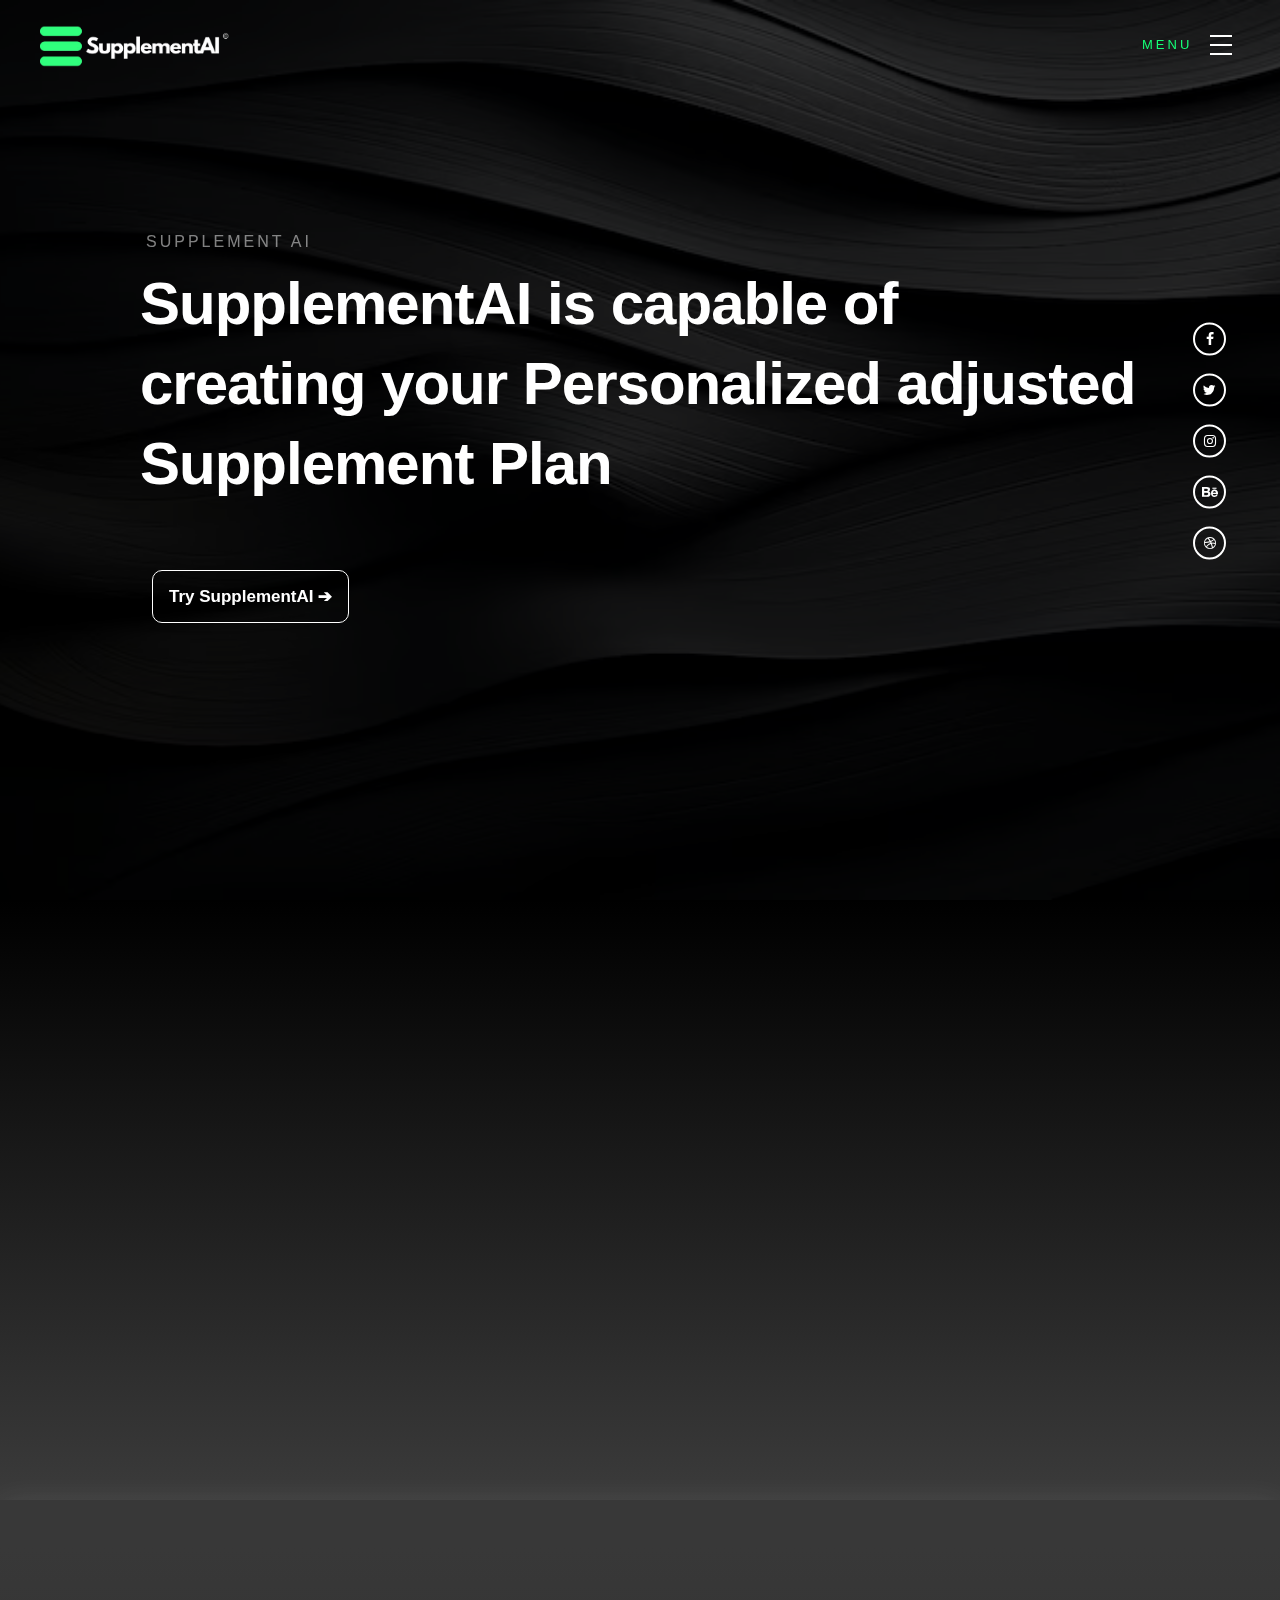
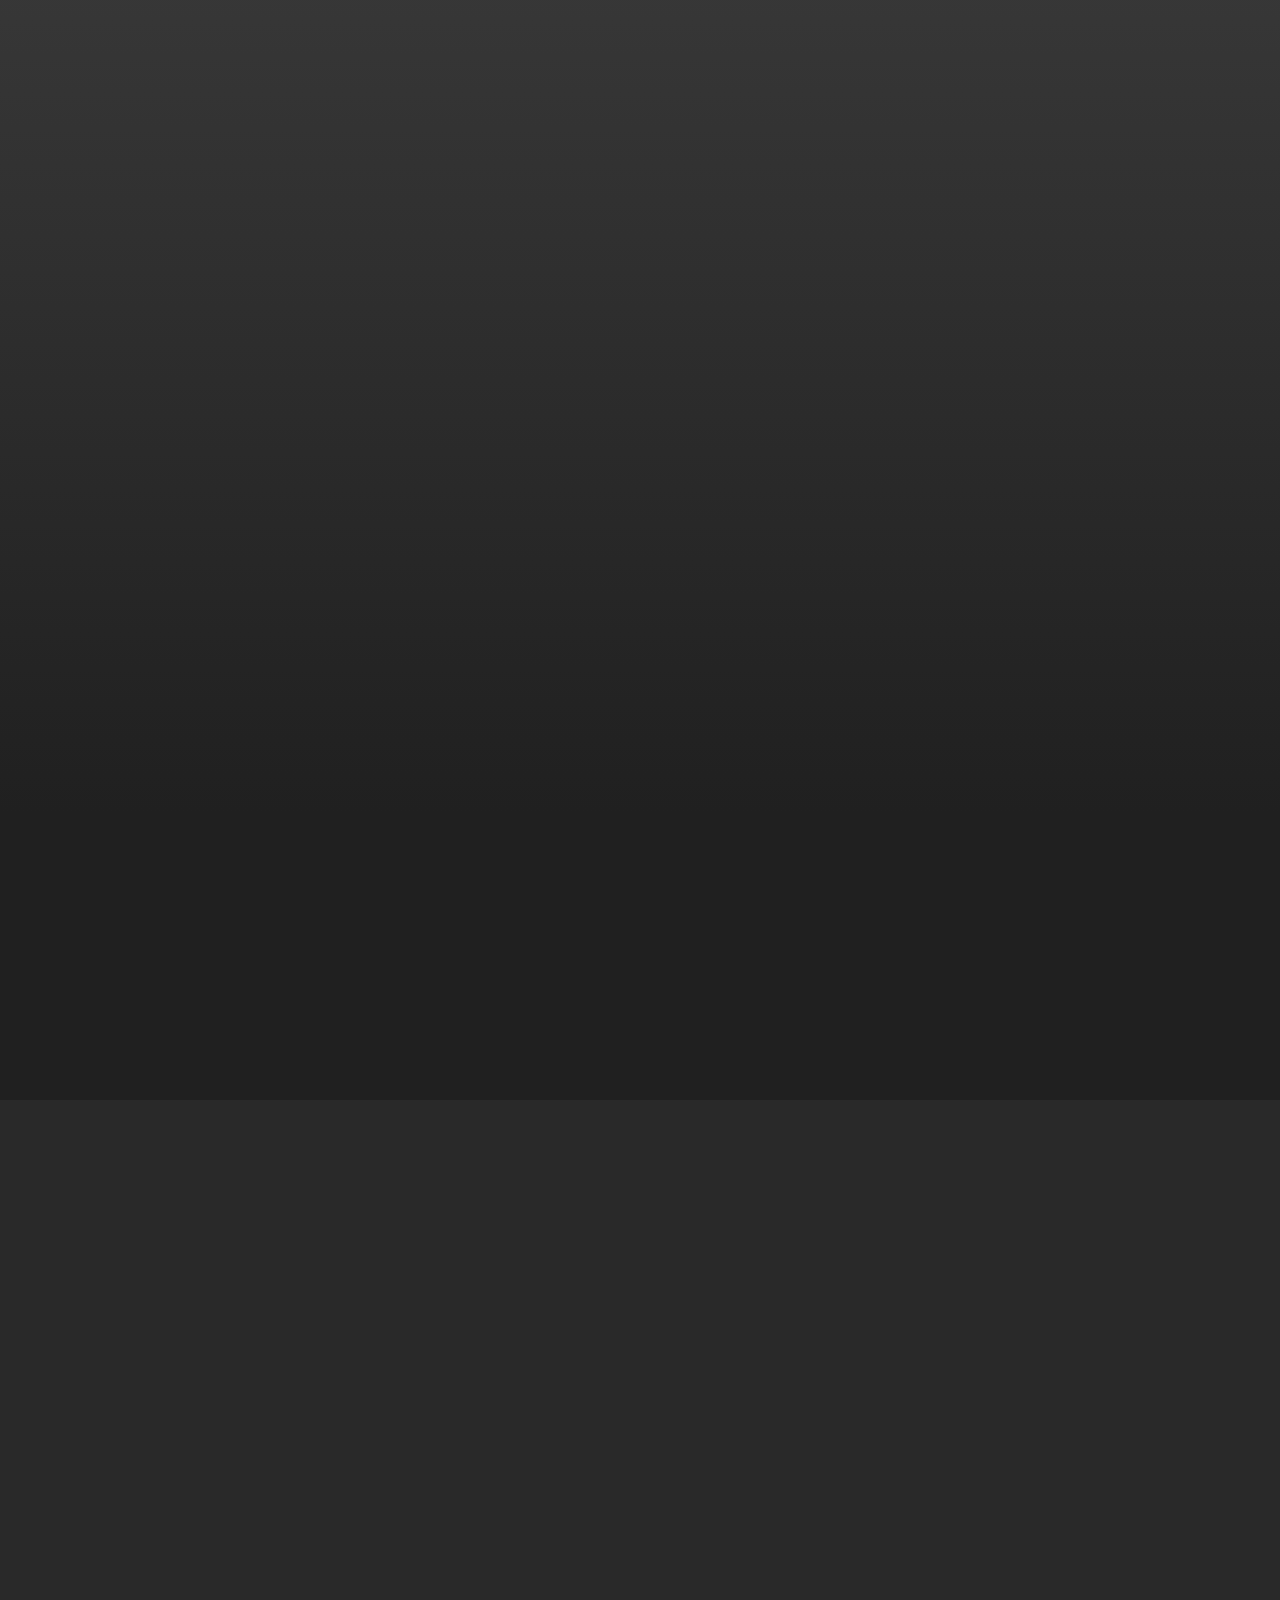
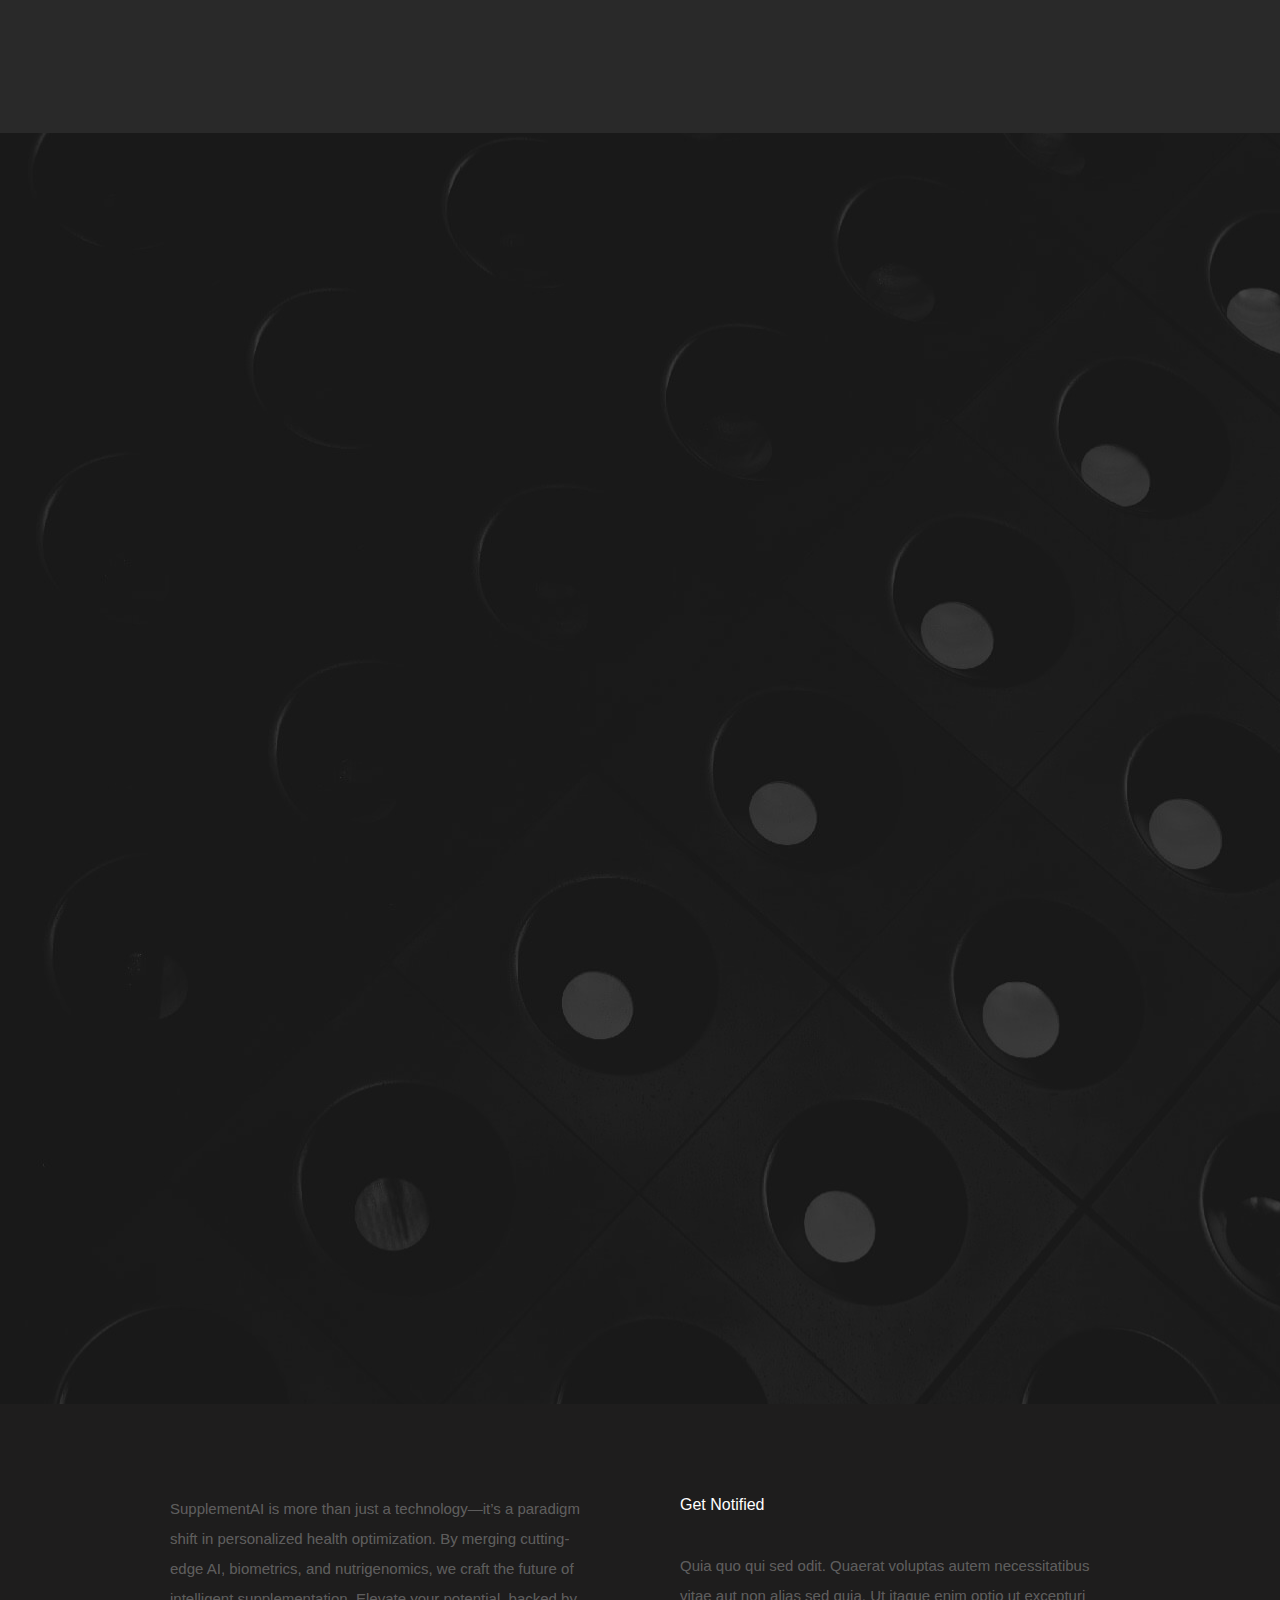
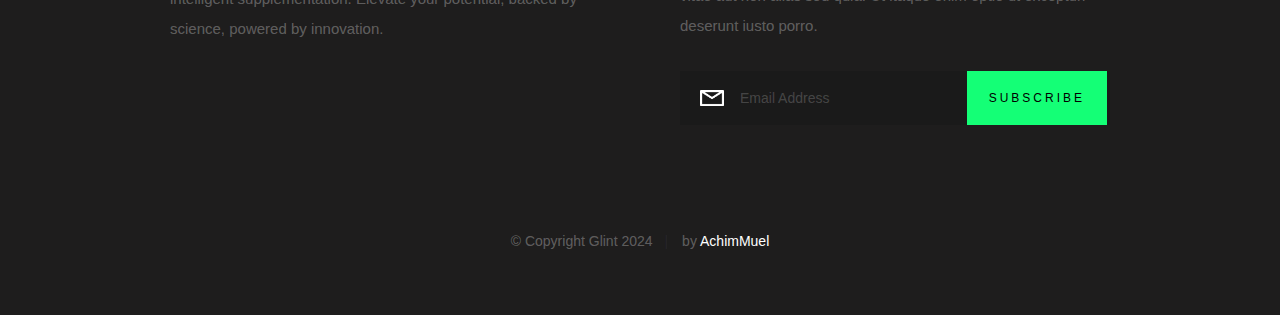
==== commit 9500f342: "Update index.html" ====
--- a/index.html
+++ b/index.html
@@ -169,12 +169,12 @@
 
 
                 <div class="home-content__buttons">
-                    <a href="baukasten.html" class="btnmain" >
+                    <a href="planner.html" class="btnmain" >
                         Try SupplementAI ➔
                     </a> 
                 </div>
 
-                <img  class="heade-img" style="  margin-top: 20px; margin-left: 50%; max-width: 19%;" src="images/Design_ohne_Titel__5_-removebg-preview.png">
+              
 
             </div>
 
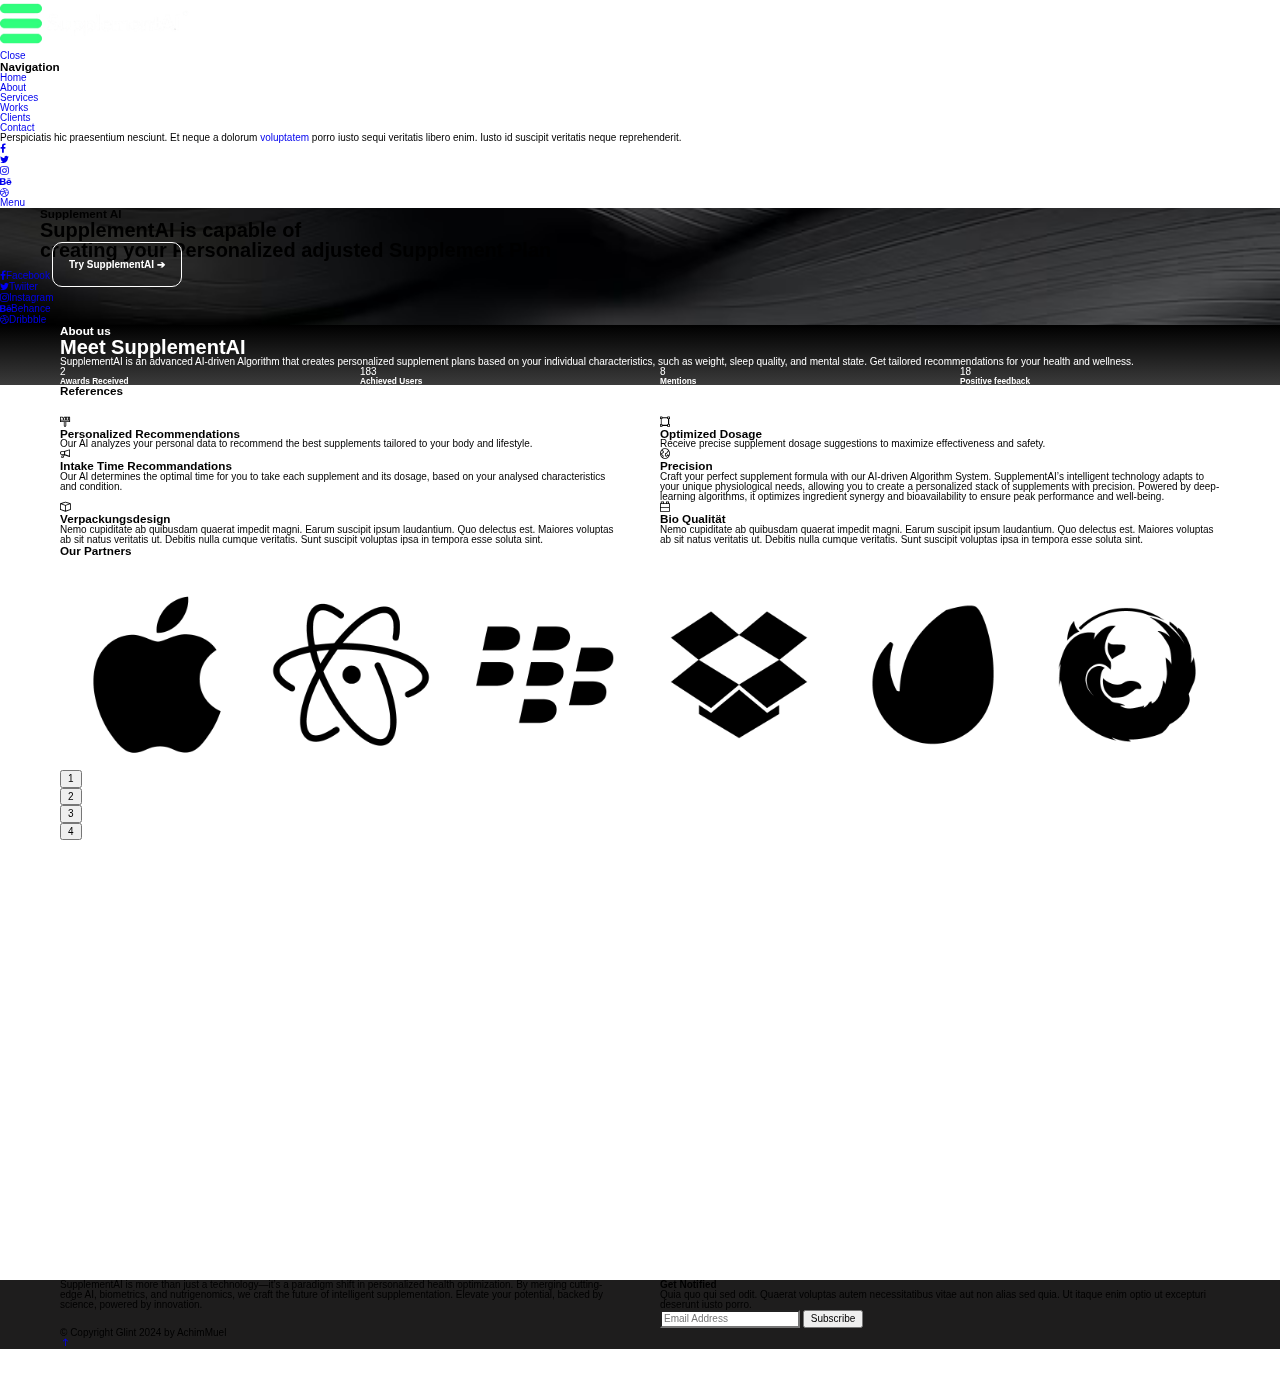
==== commit d6e31afb: "Add files via upload" ====
--- a/index.html
+++ b/index.html
@@ -22,7 +22,7 @@
     ================================================== -->
     <link rel="stylesheet" href="css/base.css">
     <link rel="stylesheet" href="css/vendor.css">
-    <link rel="stylesheet" href="main1.css">
+    <link rel="stylesheet" href="css/main1.css">
 
     <!-- script
     ================================================== -->
@@ -174,8 +174,7 @@
                     </a> 
                 </div>
 
-              
-
+               
             </div>
 
           
@@ -256,7 +255,7 @@
 
         <div class="row section-header has-bottom-sep" data-aos="fade-up">
             <div class="col-full">
-                <h3 class="subhead">Services</h3>
+                <h3 class="subhead">References</h3>
                 <h1 class="display-2">Tailored Supplement Plans for Optimal Health</h1>
             </div>
         </div> <!-- end section-header -->
@@ -560,4 +559,4 @@
 
 
 </body>
-</html>
+</html>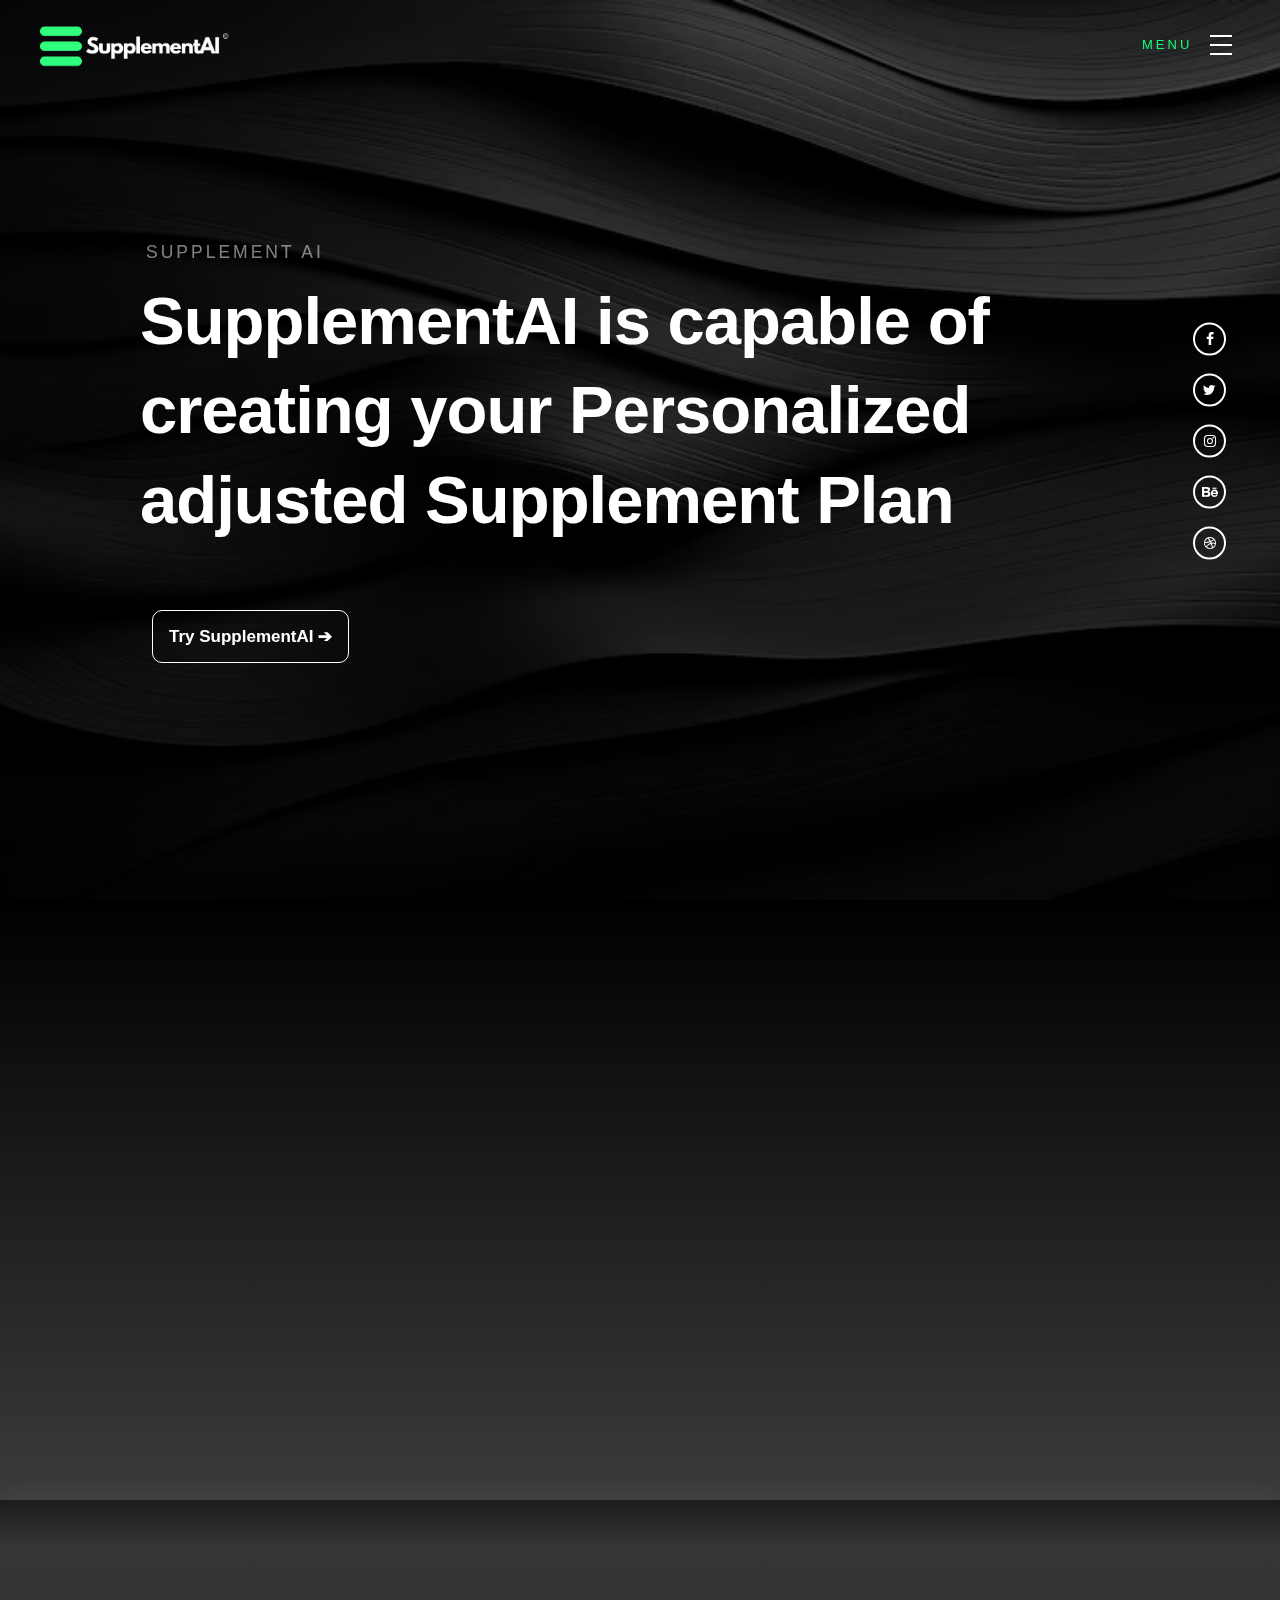
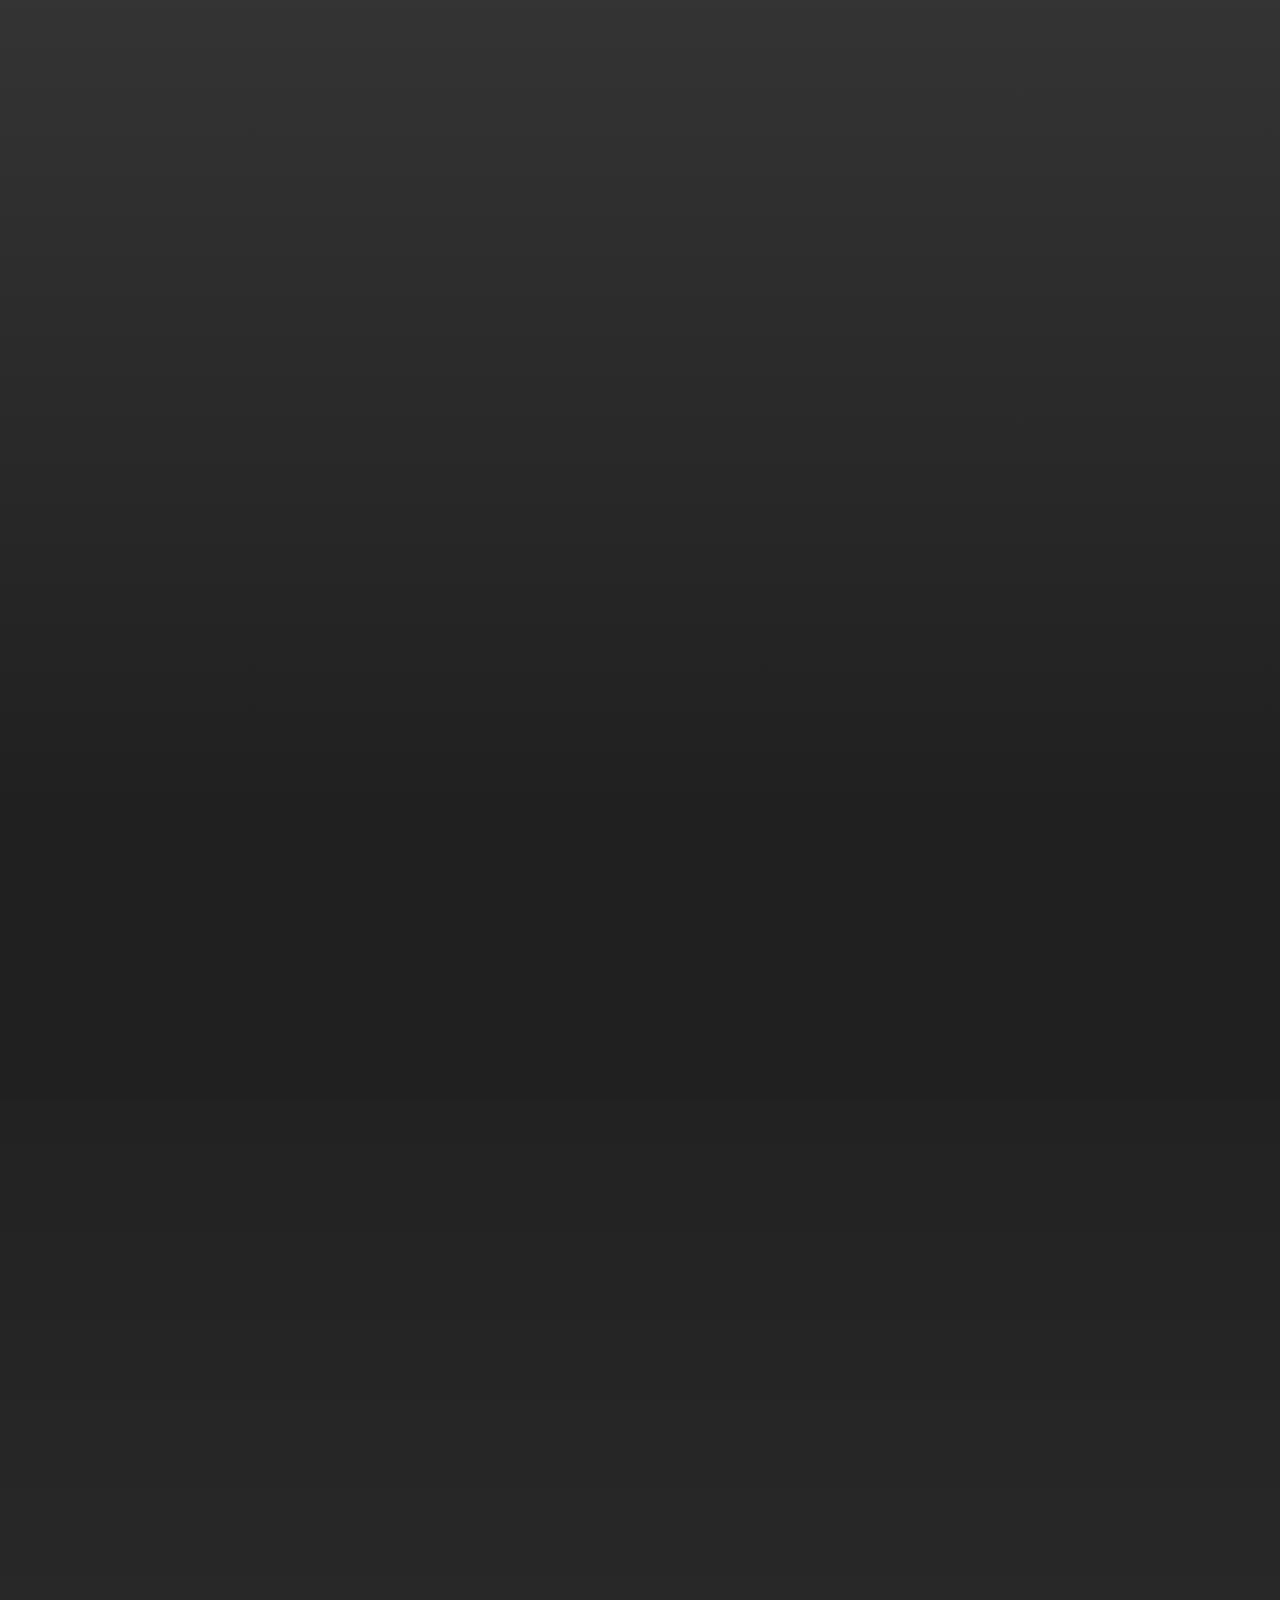
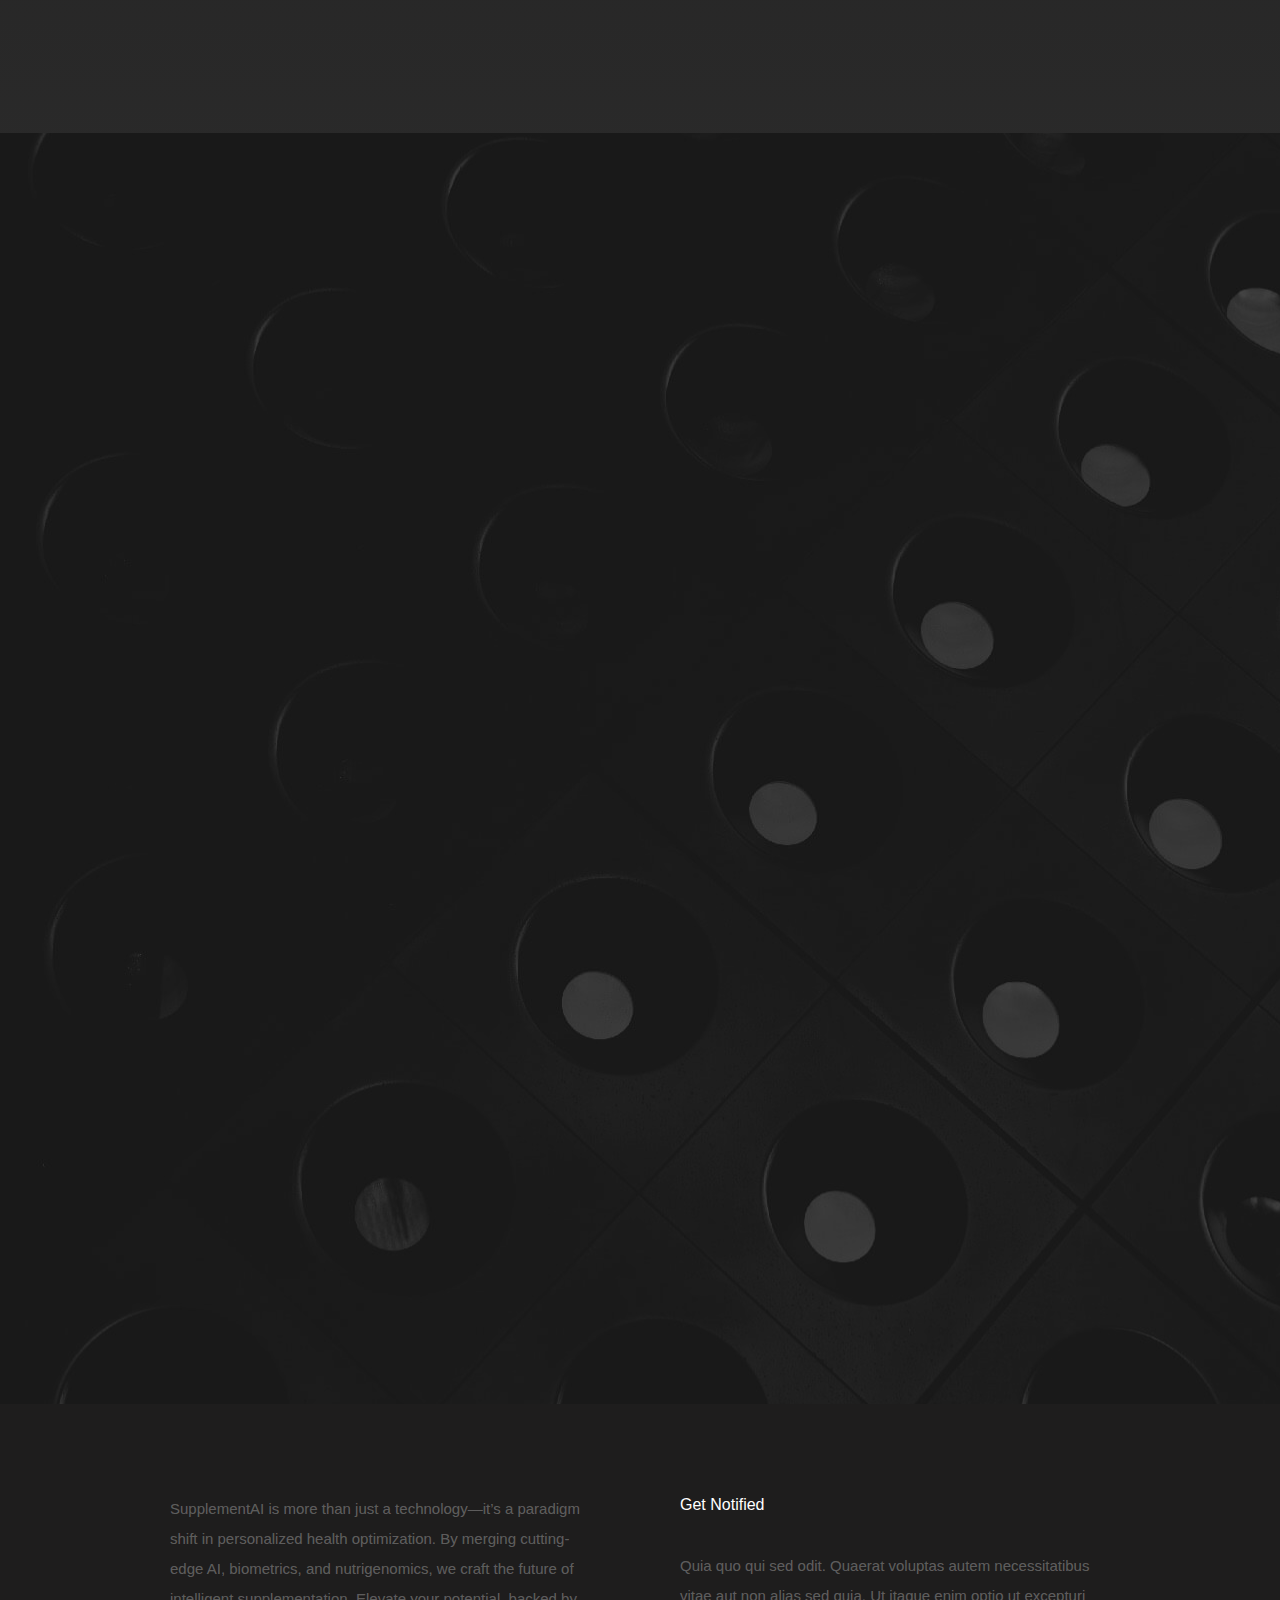
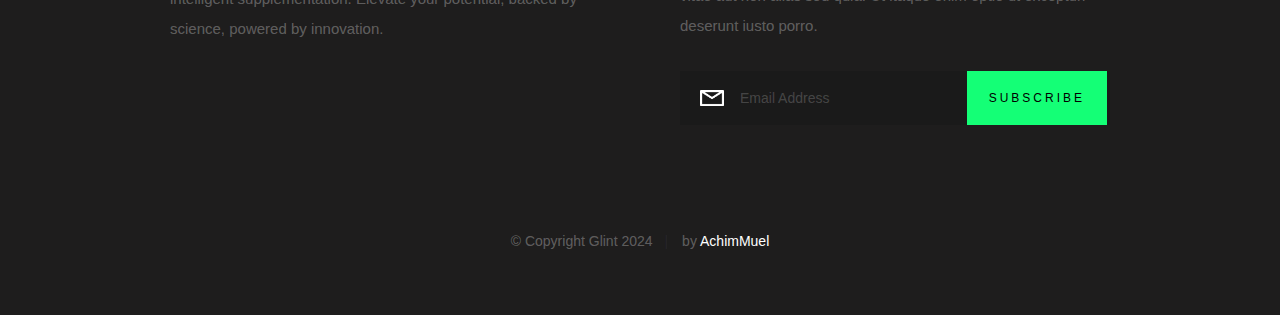
==== commit 515ce4dd: "Update index.html" ====
--- a/index.html
+++ b/index.html
@@ -22,7 +22,7 @@
     ================================================== -->
     <link rel="stylesheet" href="css/base.css">
     <link rel="stylesheet" href="css/vendor.css">
-    <link rel="stylesheet" href="css/main1.css">
+    <link rel="stylesheet" href="main1.css">
 
     <!-- script
     ================================================== -->
@@ -559,4 +559,4 @@
 
 
 </body>
-</html>+</html>
--- a/main1.css
+++ b/main1.css
@@ -0,0 +1,3400 @@
+/* =================================================================== 
+ *
+ *  Glint v1.0 Main Stylesheet
+ *  11-20-2017
+ *  ------------------------------------------------------------------
+ *
+ *  TOC:
+ *  # base style overrides
+ *      ## links
+ *  # typography & general theme styles
+ *      ## Lists
+ *      ## responsive video container
+ *      ## floated image
+ *      ## tables
+ *      ## Spacing
+ *      ## pace.js styles - minimal
+ *  # preloader
+ *  # forms
+ *      ## style placeholder text
+ *      ## change autocomplete styles in chrome
+ *  # buttons
+ *  # additional components
+ *      ## alert box
+ *      ## additional typo styles
+ *      ## skillbars 
+ *  # reusable and common theme styles
+ *      ## display headings
+ *      ## section header
+ *      ## slick slider
+ *  # header styles
+ *      ## header logo
+ *      ## main navigation 
+ *      ## mobile menu toggle 
+ *  # home 
+ *      ## home content
+ *      ## home social 
+ *      ## home animations
+ *  # about
+ *      ## about stats
+ *  # services
+ *      ## services list
+ *  # works
+ *      ## bricks/masonry
+ *  # clients
+ *      ## slider
+ *      ## testimonials
+ *  # contact
+ *      ## loader animation
+ *  # footer
+ *      ## footer main
+ *      ## footer bottom
+ *      ## go to top
+ *
+ *
+ * =================================================================== */
+
+
+/* ===================================================================
+ * # base style overrides
+ *
+ * ------------------------------------------------------------------- */
+ html {
+    font-size: 10px;
+}
+
+@media only screen and (max-width: 400px) {
+    html {
+        font-size: 9.411764705882353px;
+    }
+}
+
+html, body {
+    height: 100%;
+}
+
+body {
+    background: #111111;
+    font-family: "lora-regular", serif;
+    font-size: 1.7rem;
+    font-style: normal;
+    font-weight: normal;
+    line-height: 1.765;
+    color: #757575;
+    margin: 0;
+    padding: 0;
+}
+
+
+/* ------------------------------------------------------------------- 
+ * ## links
+ * ------------------------------------------------------------------- */
+a {
+    color: #0087cc;
+    -webkit-transition: all 0.3s ease-in-out;
+    transition: all 0.3s ease-in-out;
+}
+
+a:hover, a:focus, a:active {
+    color: #14ff76;
+}
+
+a:hover, a:active {
+    outline: 0;
+}
+
+
+
+/* ===================================================================
+ * # typography & general theme styles
+ * 
+ * ------------------------------------------------------------------- */
+h1, h2, h3, h4, h5, h6, 
+.h1, .h2, .h3, .h4, .h5, .h6 {
+    font-family: "montserrat-medium", sans-serif;
+    color: #000000;
+    font-style: normal;
+    font-weight: normal;
+    text-rendering: optimizeLegibility;
+}
+
+h1, .h1, h2, .h2, h3, .h3, h4, .h4 {
+    margin-top: 6rem;
+    margin-bottom: 1.8rem;
+}
+
+@media only screen and (max-width: 600px) {
+    h1, .h1, h2, .h2, h3, .h3, h4, .h4 {
+        margin-top: 5.1rem;
+    }
+}
+
+h5, .h5, h6, .h6 {
+    margin-top: 4.2rem;
+    margin-bottom: 1.5rem;
+}
+
+@media only screen and (max-width: 600px) {
+    h5, .h5, h6, .h6 {
+        margin-top: 3.6rem;
+        margin-bottom: 0.9rem;
+    }
+}
+
+h1, .h1 {
+    font-size: 3.6rem;
+    line-height: 1.25;
+    letter-spacing: -.1rem;
+}
+
+@media only screen and (max-width: 600px) {
+    h1, .h1 {
+        font-size: 3.3rem;
+        letter-spacing: -.07rem;
+    }
+}
+
+h2, .h2 {
+    font-size: 3rem;
+    line-height: 1.3;
+}
+
+h3, .h3 {
+    font-size: 2.4rem;
+    line-height: 1.25;
+}
+
+h4, .h4 {
+    font-size: 2.1rem;
+    line-height: 1.286;
+}
+
+h5, .h5 {
+    font-size: 1.6rem;
+    line-height: 1.313;
+    color: white;
+}
+
+h6, .h6 {
+    font-size: 1.3rem;
+    line-height: 1.385;
+    text-transform: uppercase;
+    letter-spacing: .16rem;
+}
+
+p img {
+    margin: 0;
+}
+
+p.lead {
+    font-family: "montserrat-regular", sans-serif;
+    font-size: 2rem;
+    font-weight: 300;
+    line-height: 1.8;
+    margin-bottom: 3.6rem;
+    color: #000000;
+}
+
+@media only screen and (max-width: 800px) {
+    p.lead {
+        font-size: 1.8rem;
+    }
+}
+
+em, i, strong, b {
+    font-size: inherit;
+    line-height: inherit;
+    font-style: normal;
+    font-weight: normal;
+}
+
+em, i {
+    font-family: "lora-italic", serif;
+}
+
+strong, b {
+    font-family: "lora-bold", serif;
+}
+
+small {
+    font-size: 1.2rem;
+    line-height: inherit;
+}
+
+blockquote {
+    margin: 3.9rem 0;
+    padding-left: 4.5rem;
+    position: relative;
+}
+
+blockquote:before {
+    content: "\201C";
+    font-size: 10rem;
+    line-height: 0px;
+    margin: 0;
+    color: rgba(0, 0, 0, 0.25);
+    font-family: arial, sans-serif;
+    position: absolute;
+    top: 3.6rem;
+    left: 0;
+}
+
+blockquote p {
+    font-family: "montserrat-regular", sans-serif;
+    padding: 0;
+    font-size: 2.1rem;
+    line-height: 1.857;
+    color: #111111;
+}
+
+blockquote cite {
+    display: block;
+    font-family: "montserrat-regular", sans-serif;
+    font-size: 1.4rem;
+    font-style: normal;
+    line-height: 1.5;
+}
+
+blockquote cite:before {
+    content: "\2014 \0020";
+}
+
+blockquote cite a, blockquote cite a:visited {
+    color: #828282;
+    border: none;
+}
+
+abbr {
+    font-family: "lora-bold", serif;
+    font-variant: small-caps;
+    text-transform: lowercase;
+    letter-spacing: .05rem;
+    color: #828282;
+}
+
+var, kbd, samp, code, pre {
+    font-family: Consolas, "Andale Mono", Courier, "Courier New", monospace;
+}
+
+pre {
+    padding: 2.4rem 3rem 3rem;
+    background: #F1F1F1;
+    overflow-x: auto;
+}
+
+code {
+    font-size: 1.4rem;
+    margin: 0 .2rem;
+    padding: .3rem .6rem;
+    white-space: nowrap;
+    background: #F1F1F1;
+    border: 1px solid #E1E1E1;
+    border-radius: 3px;
+}
+
+pre > code {
+    display: block;
+    white-space: pre;
+    line-height: 2;
+    padding: 0;
+    margin: 0;
+}
+
+pre.prettyprint > code {
+    border: none;
+}
+
+del {
+    text-decoration: line-through;
+}
+
+abbr[title], dfn[title] {
+    border-bottom: 1px dotted;
+    cursor: help;
+    text-decoration: none;
+}
+
+mark {
+    background: #ffd900;
+    color: #000000;
+}
+
+hr {
+    border: solid rgba(0, 0, 0, 0.1);
+    border-width: 1px 0 0;
+    clear: both;
+    margin: 2.4rem 0 1.5rem;
+    height: 0;
+}
+
+
+/* ------------------------------------------------------------------- 
+ * ## Lists
+ * ------------------------------------------------------------------- */
+ol {
+    list-style: decimal;
+}
+
+ul {
+    list-style: disc;
+}
+
+li {
+    display: list-item;
+}
+
+ol, ul {
+    margin-left: 1.7rem;
+}
+
+ul li {
+    padding-left: .4rem;
+}
+
+ul ul, ul ol, ol ol, ol ul {
+    margin: .6rem 0 .6rem 1.7rem;
+}
+
+ul.disc li {
+    display: list-item;
+    list-style: none;
+    padding: 0 0 0 .8rem;
+    position: relative;
+}
+
+ul.disc li::before {
+    content: "";
+    display: inline-block;
+    width: 8px;
+    height: 8px;
+    border-radius: 50%;
+    background: #14ff76;
+    position: absolute;
+    left: -17px;
+    top: 11px;
+    vertical-align: middle;
+}
+
+dt {
+    margin: 0;
+    color: #14ff76;
+}
+
+dd {
+    margin: 0 0 0 2rem;
+}
+
+
+/* ------------------------------------------------------------------- 
+ * ## responsive video container
+ * ------------------------------------------------------------------- */
+
+
+
+
+
+
+/* ------------------------------------------------------------------- 
+ * ## tables
+ * ------------------------------------------------------------------- */
+table {
+    border-width: 0;
+    width: 100%;
+    max-width: 100%;
+    font-family: "lora-regular", serif;
+}
+
+th, td {
+    padding: 1.5rem 3rem;
+    text-align: left;
+    border-bottom: 1px solid #E8E8E8;
+}
+
+th {
+    color: #000000;
+    font-family: "montserrat-bold", sans-serif;
+}
+
+td {
+    line-height: 1.5;
+}
+
+th:first-child, td:first-child {
+    padding-left: 0;
+}
+
+th:last-child, td:last-child {
+    padding-right: 0;
+}
+
+.table-responsive {
+    overflow-x: auto;
+    -webkit-overflow-scrolling: touch;
+}
+
+
+/* ------------------------------------------------------------------- 
+ * ## Spacing 
+ * ------------------------------------------------------------------- */
+button, .btn {
+    margin-bottom: 1.2rem;
+}
+
+fieldset {
+    margin-bottom: 1.5rem;
+}
+
+input,
+textarea,
+select,
+pre,
+blockquote,
+figure,
+table,
+p,
+ul,
+ol,
+dl,
+form,
+.video-container,
+.cl-custom-select {
+    margin-bottom: 3rem;
+}
+
+
+/* ------------------------------------------------------------------- 
+ * ## pace.js styles - minimal
+ * ------------------------------------------------------------------- */
+.pace {
+    -webkit-pointer-events: none;
+    pointer-events: none;
+    -webkit-user-select: none;
+    -moz-user-select: none;
+    user-select: none;
+}
+
+.pace-inactive {
+    display: none;
+}
+
+.pace .pace-progress {
+    background: #14ff76;
+    position: fixed;
+    z-index: 900;
+    top: 0;
+    right: 100%;
+    width: 100%;
+    height: 4px;
+}
+
+.oldie .pace {
+    display: none;
+}
+
+
+
+/* ===================================================================
+ * # preloader
+ *
+ * ------------------------------------------------------------------- */
+#preloader {
+    position: fixed;
+    top: 0;
+    left: 0;
+    right: 0;
+    bottom: 0;
+    background: #050505;
+    z-index: 800;
+    height: 100%;
+    width: 100%;
+    display: table;
+}
+
+.no-js #preloader, .oldie #preloader {
+    display: none;
+}
+
+#loader {
+    display: table-cell;
+    text-align: center;
+    vertical-align: middle;
+}
+
+.line-scale-pulse-out > div {
+    background-color: #14ff76;
+    width: 4px;
+    height: 35px;
+    border-radius: 2px;
+    margin: 2px;
+    -webkit-animation-fill-mode: both;
+    animation-fill-mode: both;
+    display: inline-block;
+    -webkit-animation: line-scale-pulse-out 0.9s -0.6s infinite cubic-bezier(0.85, 0.25, 0.37, 0.85);
+    animation: line-scale-pulse-out 0.9s -0.6s infinite cubic-bezier(0.85, 0.25, 0.37, 0.85);
+}
+
+.line-scale-pulse-out > div:nth-child(2), .line-scale-pulse-out > div:nth-child(4) {
+    -webkit-animation-delay: -0.4s !important;
+    animation-delay: -0.4s !important;
+}
+
+.line-scale-pulse-out > div:nth-child(1), .line-scale-pulse-out > div:nth-child(5) {
+    -webkit-animation-delay: -0.2s !important;
+    animation-delay: -0.2s !important;
+}
+
+@-webkit-keyframes line-scale-pulse-out {
+    0% {
+        -webkit-transform: scaley(1);
+        transform: scaley(1);
+    }
+    50% {
+        -webkit-transform: scaley(0.4);
+        transform: scaley(0.4);
+    }
+    100% {
+        -webkit-transform: scaley(1);
+        transform: scaley(1);
+    }
+}
+
+@keyframes line-scale-pulse-out {
+    0% {
+        -webkit-transform: scaley(1);
+        transform: scaley(1);
+    }
+    50% {
+        -webkit-transform: scaley(0.4);
+        transform: scaley(0.4);
+    }
+    100% {
+        -webkit-transform: scaley(1);
+        transform: scaley(1);
+    }
+}
+
+
+
+/* ===================================================================
+ * # forms
+ *
+ * ------------------------------------------------------------------- */
+fieldset {
+    border: none;
+}
+
+input[type="email"],
+input[type="number"],
+input[type="search"],
+input[type="text"],
+input[type="tel"],
+input[type="url"],
+input[type="password"],
+textarea,
+select {
+    display: block;
+    height: 6rem;
+    padding: 1.5rem 0;
+    border: 0;
+    outline: none;
+    color: #333333;
+    font-family: "montserrat-light", sans-serif;
+    font-size: 1.4rem;
+    line-height: 3rem;
+    max-width: 100%;
+    background: transparent;
+    border-bottom: 2px solid rgba(0, 0, 0, 0.15);
+    -webkit-transition: all 0.3s ease-in-out;
+    transition: all 0.3s ease-in-out;
+}
+
+.cl-custom-select {
+    position: relative;
+    padding: 0;
+}
+
+.cl-custom-select select {
+    -webkit-appearance: none;
+    -moz-appearance: none;
+    -ms-appearance: none;
+    -o-appearance: none;
+    appearance: none;
+    text-indent: 0.01px;
+    text-overflow: '';
+    margin: 0;
+    line-height: 3rem;
+    vertical-align: middle;
+}
+
+.cl-custom-select select option {
+    padding-left: 2rem;
+    padding-right: 2rem;
+}
+
+.cl-custom-select select::-ms-expand {
+    display: none;
+}
+
+.cl-custom-select::after {
+    border-bottom: 2px solid rgba(0, 0, 0, 0.5);
+    border-right: 2px solid rgba(0, 0, 0, 0.5);
+    content: '';
+    display: block;
+    height: 8px;
+    width: 8px;
+    margin-top: -7px;
+    pointer-events: none;
+    position: absolute;
+    right: 2.4rem;
+    top: 50%;
+    -webkit-transform-origin: 66% 66%;
+    -ms-transform-origin: 66% 66%;
+    transform-origin: 66% 66%;
+    -webkit-transform: rotate(45deg);
+    -ms-transform: rotate(45deg);
+    transform: rotate(45deg);
+    -webkit-transition: all 0.15s ease-in-out;
+    transition: all 0.15s ease-in-out;
+}
+
+
+/* IE9 and below */
+
+.oldie .cl-custom-select::after {
+    display: none;
+}
+
+textarea {
+    min-height: 25rem;
+}
+
+input[type="email"]:focus,
+input[type="number"]:focus,
+input[type="search"]:focus,
+input[type="text"]:focus,
+input[type="tel"]:focus,
+input[type="url"]:focus,
+input[type="password"]:focus,
+textarea:focus,
+select:focus {
+    color: #000000;
+    border-bottom: 2px solid black;
+}
+
+label, legend {
+    font-family: "montserrat-regular", sans-serif;
+    font-size: 1.4rem;
+    font-weight: bold;
+    margin-bottom: .9rem;
+    line-height: 1.714;
+    color: #000000;
+    display: block;
+}
+
+input[type="checkbox"], input[type="radio"] {
+    display: inline;
+}
+
+label > .label-text {
+    display: inline-block;
+    margin-left: 1rem;
+    font-family: "montserrat-regular", sans-serif;
+    font-weight: normal;
+    line-height: inherit;
+}
+
+label > input[type="checkbox"], 
+label > input[type="radio"] {
+    margin: 0;
+    position: relative;
+    top: .15rem;
+}
+
+
+/* ------------------------------------------------------------------- 
+ * ## style placeholder text
+ * ------------------------------------------------------------------- */
+::-webkit-input-placeholder {
+    color: #828282;
+}
+
+:-moz-placeholder {
+    color: #828282;
+    /* Firefox 18- */
+}
+
+::-moz-placeholder {
+    color: #828282;
+    /* Firefox 19+ */
+}
+
+:-ms-input-placeholder {
+    color: #828282;
+}
+
+.placeholder {
+    color: #828282 !important;
+}
+
+
+/* ------------------------------------------------------------------- 
+ * ## change autocomplete styles in chrome
+ * ------------------------------------------------------------------- */
+input:-webkit-autofill,
+input:-webkit-autofill:hover,
+input:-webkit-autofill:focus input:-webkit-autofill,
+textarea:-webkit-autofill,
+textarea:-webkit-autofill:hover textarea:-webkit-autofill:focus,
+select:-webkit-autofill,
+select:-webkit-autofill:hover,
+select:-webkit-autofill:focus {
+    -webkit-text-fill-color: #14ff76;
+    transition: background-color 5000s ease-in-out 0s;
+}
+
+
+
+/* ===================================================================
+ * # buttons
+ *
+ * ------------------------------------------------------------------- */
+.btn,
+button,
+input[type="submit"],
+input[type="reset"],
+input[type="button"] {
+    display: inline-block;
+    font-family: "montserrat-medium", sans-serif;
+    font-size: 1.2rem;
+    text-transform: uppercase;
+    letter-spacing: .3rem;
+    height: 5.4rem;
+    line-height: calc(5.4rem - .4rem);
+    padding: 0 3rem;
+    margin: 0 .3rem 1.2rem 0;
+    color: #000000;
+    text-decoration: none;
+    text-align: center;
+    white-space: nowrap;
+    cursor: pointer;
+    -webkit-transition: all 0.3s ease-in-out;
+    transition: all 0.3s ease-in-out;
+    background-color: #c5c5c5;
+    border: .2rem solid #c5c5c5;
+}
+
+.btn:hover,
+button:hover,
+input[type="submit"]:hover,
+input[type="reset"]:hover,
+input[type="button"]:hover,
+.btn:focus,
+button:focus,
+input[type="submit"]:focus,
+input[type="reset"]:focus,
+input[type="button"]:focus {
+    background-color: #b8b8b8;
+    border-color: #b8b8b8;
+    color: #000000;
+    outline: 0;
+}
+
+
+/* button primary
+ * ------------------------------------------------- */
+
+.btn.btn--primary,
+button.btn--primary,
+input[type="submit"].btn--primary,
+input[type="reset"].btn--primary,
+input[type="button"].btn--primary {
+    background: #14ff76;
+    border-color: #14ff76;
+    color: #FFFFFF;
+}
+
+.btn.btn--primary:hover,
+button.btn--primary:hover,
+input[type="submit"].btn--primary:hover,
+input[type="reset"].btn--primary:hover,
+input[type="button"].btn--primary:hover,
+.btn.btn--primary:focus,
+button.btn--primary:focus,
+input[type="submit"].btn--primary:focus,
+input[type="reset"].btn--primary:focus,
+input[type="button"].btn--primary:focus {
+    background: #14ff76;
+    border-color: #14ff76;
+}
+
+
+/* button modifiers
+ * ------------------------------------------------- */
+
+.btn.full-width, button.full-width {
+    width: 100%;
+    margin-right: 0;
+}
+
+.btn--medium, button.btn--medium {
+    height: 5.7rem !important;
+    line-height: calc(5.7rem - .4rem) !important;
+}
+
+.btn--large, button.btn--large {
+    height: 6rem !important;
+    line-height: calc(6rem - .4rem) !important;
+}
+
+.btn--stroke, button.btn--stroke {
+    background: transparent !important;
+    border: 0.2rem solid #14ff76;
+    color: #14ff76;
+}
+
+.btn--stroke:hover, button.btn--stroke:hover {
+    border: 0.2rem solid #000000;
+    color: #000000;
+}
+
+.btn--pill, button.btn--pill {
+    padding-left: 3rem !important;
+    padding-right: 3rem !important;
+    border-radius: 1000px !important;
+}
+
+button::-moz-focus-inner, input::-moz-focus-inner {
+    border: 0;
+    padding: 0;
+}
+
+
+/* =================================================================== 
+ * # additional components
+ *
+ * ------------------------------------------------------------------- */
+
+
+/* ------------------------------------------------------------------- 
+ * ## alert box
+ * ------------------------------------------------------------------- */
+.alert-box {
+    padding: 2.1rem 4rem 2.1rem 3rem;
+    position: relative;
+    margin-bottom: 3rem;
+    border-radius: 3px;
+    font-family: "montserrat-regular", sans-serif;
+    font-size: 1.5rem;
+    line-height: 1.6;
+}
+
+.alert-box__close {
+    position: absolute;
+    right: 1.8rem;
+    top: 1.8rem;
+    cursor: pointer;
+}
+
+.alert-box__close.fa {
+    font-size: 12px;
+}
+
+.alert-box--error {
+    background-color: #ffd1d2;
+    color: #e65153;
+}
+
+.alert-box--success {
+    background-color: #c8e675;
+    color: #758c36;
+}
+
+.alert-box--info {
+    background-color: #d7ecfb;
+    color: #4a95cc;
+}
+
+.alert-box--notice {
+    background-color: #fff099;
+    color: #bba31b;
+}
+
+
+/* ------------------------------------------------------------------- 
+ * ## additional typo styles 
+ * ------------------------------------------------------------------- */
+
+
+/* drop cap 
+ * ----------------------------------------------- */
+.drop-cap:first-letter {
+    float: left;
+    margin: 0;
+    padding: 1.5rem .6rem 0 0;
+    font-size: 8.4rem;
+    font-family: "montserrat-regular", sans-serif;
+    font-weight: bold;
+    line-height: 6rem;
+    text-indent: 0;
+    background: transparent;
+    color: #000000;
+}
+
+
+/* line definition style 
+ * ----------------------------------------------- */
+.lining dt, .lining dd {
+    display: inline;
+    margin: 0;
+}
+
+.lining dt + dt:before, .lining dd + dt:before {
+    content: "\A";
+    white-space: pre;
+}
+
+.lining dd + dd:before {
+    content: ", ";
+}
+
+.lining dd + dd:before {
+    content: ", ";
+}
+
+.lining dd:before {
+    content: ": ";
+    margin-left: -0.2em;
+}
+
+
+/* dictionary definition style 
+ * ----------------------------------------------- */
+.dictionary-style dt {
+    display: inline;
+    counter-reset: definitions;
+}
+
+.dictionary-style dt + dt:before {
+    content: ", ";
+    margin-left: -0.2em;
+}
+
+.dictionary-style dd {
+    display: block;
+    counter-increment: definitions;
+}
+
+.dictionary-style dd:before {
+    content: counter(definitions, decimal) ". ";
+}
+
+
+/** 
+ * Pull Quotes
+ * -----------
+ * markup:
+ *
+ * <aside class="pull-quote">
+ *		<blockquote>
+ *			<p></p>
+ *		</blockquote>
+ *	</aside>
+ *
+ * --------------------------------------------------------------------- */
+
+.pull-quote {
+    position: relative;
+    padding: 2.1rem 3rem 2.1rem 0px;
+}
+
+.pull-quote:before, .pull-quote:after {
+    height: 1em;
+    position: absolute;
+    font-size: 10rem;
+    font-family: Arial, Sans-Serif;
+    color: rgba(0, 0, 0, 0.25);
+}
+
+.pull-quote:before {
+    content: "\201C";
+    top: -3.6rem;
+    left: 0;
+}
+
+.pull-quote:after {
+    content: '\201D';
+    bottom: 3.6rem;
+    right: 0;
+}
+
+.pull-quote blockquote {
+    margin: 0;
+}
+
+.pull-quote blockquote:before {
+    content: none;
+}
+
+
+/** 
+ * Stats Tab
+ * ---------
+ * markup:
+ *
+ * <ul class="stats-tabs">
+ *		<li><a href="#">[value]<em>[name]</em></a></li>
+ *	</ul>
+ *
+ * Extend this object into your markup.
+ *
+ * --------------------------------------------------------------------- */
+
+.stats-tabs {
+    padding: 0;
+    margin: 3rem 0;
+}
+
+.stats-tabs li {
+    display: inline-block;
+    margin: 0 1.5rem 3rem 0;
+    padding: 0 1.5rem 0 0;
+    border-right: 1px solid rgba(0, 0, 0, 0.1);
+}
+
+.stats-tabs li:last-child {
+    margin: 0;
+    padding: 0;
+    border: none;
+}
+
+.stats-tabs li a {
+    display: inline-block;
+    font-size: 2.5rem;
+    font-family: "montserrat-regular", sans-serif;
+    font-weight: bold;
+    border: none;
+    color: #000000;
+}
+
+.stats-tabs li a:hover {
+    color: #14ff76;
+}
+
+.stats-tabs li a em {
+    display: block;
+    margin: .6rem 0 0 0;
+    font-size: 1.4rem;
+    font-family: "montserrat-regular", sans-serif;
+    color: #828282;
+}
+
+
+/* ------------------------------------------------------------------- 
+ * ## skillbars 
+ * ------------------------------------------------------------------- */
+.skill-bars {
+    list-style: none;
+    margin: 6rem 0 3rem;
+}
+
+.skill-bars li {
+    height: .6rem;
+    background: #c9c9c9;
+    width: 100%;
+    margin-bottom: 6.9rem;
+    padding: 0;
+    position: relative;
+}
+
+.skill-bars li strong {
+    position: absolute;
+    left: 0;
+    top: -3rem;
+    font-family: "montserrat-bold", sans-serif;
+    color: #000000;
+    text-transform: uppercase;
+    letter-spacing: .2rem;
+    font-size: 1.4rem;
+    line-height: 2.4rem;
+}
+
+.skill-bars li .progress {
+    background: #000000;
+    position: relative;
+    height: 100%;
+}
+
+.skill-bars li .progress span {
+    position: absolute;
+    right: 0;
+    top: -3.6rem;
+    display: block;
+    font-family: "montserrat-regular", sans-serif;
+    color: #FFFFFF;
+    font-size: 1.1rem;
+    line-height: 1;
+    background: #000000;
+    padding: .6rem .6rem;
+    border-radius: 3px;
+}
+
+.skill-bars li .progress span::after {
+    position: absolute;
+    left: 50%;
+    bottom: -5px;
+    margin-left: -5px;
+    border-right: 5px solid transparent;
+    border-left: 5px solid transparent;
+    border-top: 5px solid #000000;
+    content: "";
+}
+
+.skill-bars li .percent5  { width: 5%; }
+.skill-bars li .percent10 { width: 10%; }
+.skill-bars li .percent15 { width: 15%; }
+.skill-bars li .percent20 { width: 20%; }
+.skill-bars li .percent25 { width: 25%; }
+.skill-bars li .percent30 { width: 30%; }
+.skill-bars li .percent35 { width: 35%; }
+.skill-bars li .percent40 { width: 40%; }
+.skill-bars li .percent45 { width: 45%; }
+.skill-bars li .percent50 { width: 50%; }
+.skill-bars li .percent55 { width: 55%; }
+.skill-bars li .percent60 { width: 60%; }
+.skill-bars li .percent65 { width: 65%; }
+.skill-bars li .percent70 { width: 70%; }
+.skill-bars li .percent75 { width: 75%; }
+.skill-bars li .percent80 { width: 80%; }
+.skill-bars li .percent85 { width: 85%; }
+.skill-bars li .percent90 { width: 90%; }
+.skill-bars li .percent95 { width: 95%; }
+.skill-bars li .percent100 { width: 100%; }
+
+
+
+/* ===================================================================
+ * # reusable and common theme styles
+ *
+ * ------------------------------------------------------------------- */
+.wide {
+    max-width: 1400px;
+}
+
+.narrow {
+    max-width: 800px;
+}
+
+
+/* ------------------------------------------------------------------- 
+ * ## display headings
+ * ------------------------------------------------------------------- */
+.display-1 {
+    font-family: "montserrat-medium", sans-serif;
+    font-size: 7.8rem;
+    line-height: 1.25;
+    color: #000000;
+    margin-top: 0;
+}
+
+.display-1--light {
+    color: #FFFFFF;
+}
+
+.display-2 {
+    font-family: "montserrat-medium", sans-serif;
+    font-size: 5.2rem;
+    line-height: 1.255;
+    color: #000000;
+    margin-top: 0;
+}
+
+.display-2--light {
+    color: #FFFFFF;
+}
+
+.subhead + .display-2 {
+    margin-top: .6rem;
+}
+
+.subhead {
+    font-family: "montserrat-bold", sans-serif;
+    font-size: 1.7rem;
+    line-height: 1.333;
+    text-transform: uppercase;
+    letter-spacing: .25rem;
+    color: #14ff76;
+    margin-top: 0;
+    margin-bottom: 0;
+}
+
+.subhead--dark {
+    color: #000000;
+}
+
+
+/* ------------------------------------------------------------------- 
+ * responsive:
+ * display headings
+ * ------------------------------------------------------------------- */
+@media only screen and (max-width: 1200px) {
+    .display-1 {
+        font-size: 7.2rem;
+    }
+    .display-2 {
+        font-size: 4.4rem;
+    }
+}
+
+@media only screen and (max-width: 800px) {
+    .display-1 {
+        font-size: 6.5rem;
+    }
+    .display-2 {
+        font-size: 4rem;
+    }
+}
+
+@media only screen and (max-width: 600px) {
+    .display-1 {
+        font-size: 5rem;
+    }
+    .display-2 {
+        font-size: 3.3rem;
+    }
+    .subhead {
+        font-size: 1.5rem;
+    }
+}
+
+@media only screen and (max-width: 400px) {
+    .display-1 {
+        font-size: 4.2rem;
+    }
+    .display-2 {
+        font-size: 3rem;
+    }
+}
+
+
+/* ------------------------------------------------------------------- 
+ * ## section header
+ * ------------------------------------------------------------------- */
+.section-header {
+    text-align: center;
+    position: relative;
+    margin-bottom: 3.6rem;
+    max-width: 960px;
+}
+
+.section-header.has-bottom-sep {
+    padding-bottom: 2.1rem;
+    position: relative;
+}
+
+.section-header.has-bottom-sep::before {
+    content: "";
+    display: inline-block;
+    height: 1px;
+    width: 550px;
+    background-color: rgba(0, 0, 0, 0.1);
+    position: absolute;
+    bottom: 0;
+    left: 50%;
+    -webkit-transform: translateX(-50%);
+    -ms-transform: translateX(-50%);
+    transform: translateX(-50%);
+}
+
+.section-header.has-bottom-sep.light-sep::before {
+    background-color: rgba(255, 255, 255, 0.05);
+}
+
+
+/* ------------------------------------------------------------------- 
+ * responsive:
+ * section-header
+ * ------------------------------------------------------------------- */
+@media only screen and (max-width: 1200px) {
+    .section-header {
+        max-width: 800px;
+    }
+}
+
+@media only screen and (max-width: 900px) {
+    .section-header {
+        max-width: 700px;
+    }
+}
+
+@media only screen and (max-width: 800px) {
+    .s-clients {
+        padding-bottom: 17.4rem;
+    }
+    .section-header.has-bottom-sep::before {
+        width: 400px;
+    }
+}
+
+@media only screen and (max-width: 600px) {
+    .section-header.has-bottom-sep {
+        padding-bottom: 0;
+    }
+    .section-header.has-bottom-sep::before {
+        width: 250px;
+    }
+}
+
+
+/* ------------------------------------------------------------------- 
+ * ## slick slider 
+ * ------------------------------------------------------------------- */
+.slick-slider .slick-slide {
+    outline: none;
+}
+
+.slick-slider .slick-dots {
+    display: block;
+    list-style: none;
+    width: 100%;
+    padding: 0;
+    margin: 3rem 0 0 0;
+    text-align: center;
+    position: absolute;
+    top: 100%;
+    left: 0;
+}
+
+.slick-slider .slick-dots li {
+    display: inline-block;
+    width: 27px;
+    height: 27px;
+    margin: 0;
+    padding: 9px;
+    cursor: pointer;
+}
+
+.slick-slider .slick-dots li button {
+    display: block;
+    width: 10px;
+    height: 10px;
+    border-radius: 50%;
+    background: #959595;
+    border: none;
+    line-height: 10px;
+    padding: 0;
+    margin: 0;
+    cursor: pointer;
+    font: 0/0 a;
+    text-shadow: none;
+    color: transparent;
+}
+
+.slick-slider .slick-dots li button:hover,
+.slick-slider .slick-dots li button:focus {
+    outline: none;
+}
+
+.slick-slider .slick-dots li.slick-active button,
+.slick-slider .slick-dots li:hover button {
+    background: #39b54a;
+}
+
+
+
+/* ===================================================================
+ * # header styles
+ *
+ * ------------------------------------------------------------------- */
+.s-header {
+    width: 100%;
+    height: 96px;
+    background-color: transparent;
+    position: absolute;
+    top: 0;
+    z-index: 500;
+}
+
+
+/* -------------------------------------------------------------------
+ * ## header logo
+ * ------------------------------------------------------------------- */
+.header-logo {
+    display: inline-block;
+    position: absolute;
+    margin: 0;
+    padding: 0;
+    left: 40px;
+    top: 50%;
+    -webkit-transform: translateY(-50%);
+    -ms-transform: translateY(-50%);
+    transform: translateY(-50%);
+    z-index: 501;
+}
+
+.header-logo a {
+    display: block;
+    margin: 9px 0 0 0;
+    padding: 0;
+    outline: 0;
+    border: none;
+    width: 80px;
+    -webkit-transition: all 0.3s ease-in-out;
+    transition: all 0.3s ease-in-out;
+}
+
+
+/* ------------------------------------------------------------------- 
+ * ## main navigation 
+ * ------------------------------------------------------------------- */
+.header-nav {
+    background: #0C0C0C;
+    color: rgba(255, 255, 255, 0.25);
+    font-family: "montserrat-light", sans-serif;
+    font-size: 1.3rem;
+    line-height: 1.846;
+    padding: 3.6rem 3rem 3.6rem 3.6rem;
+    height: 100%;
+    width: 280px;
+    position: fixed;
+    right: 0;
+    top: 0;
+    z-index: 700;
+    overflow-y: auto;
+    overflow-x: hidden;
+    -webkit-transition: all 0.5s ease;
+    transition: all 0.5s ease;
+    -webkit-transform: translateZ(0);
+    -webkit-backface-visibility: hidden;
+    -webkit-transform: translateX(100%);
+    -ms-transform: translateX(100%);
+    transform: translateX(100%);
+    visibility: hidden;
+}
+
+.header-nav a, .header-nav a:visited {
+    color: rgba(255, 255, 255, 0.5);
+}
+
+.header-nav a:hover,
+.header-nav a:focus,
+.header-nav a:active {
+    color: white;
+}
+
+.header-nav h3 {
+    font-family: "montserrat-semibold", sans-serif;
+    font-size: 11px;
+    line-height: 1.5;
+    text-transform: uppercase;
+    letter-spacing: .25rem;
+    margin-bottom: 4.8rem;
+    margin-top: .9rem;
+    color: #14ff76;
+}
+
+.header-nav p {
+    margin-bottom: 2.7rem;
+}
+
+.header-nav__content {
+    position: relative;
+    left: 50px;
+    opacity: 0;
+    visibility: hidden;
+}
+
+.header-nav__list {
+    font-family: "montserrat-regular", sans-serif;
+    font-size: 1.8rem;
+    margin: 3.6rem 0 3rem 0;
+    padding: 0 0 1.8rem 0;
+    list-style: none;
+}
+
+.header-nav__list li {
+    padding-left: 0;
+    line-height: 4.5rem;
+}
+
+.header-nav__list a,
+.header-nav__list a:visited {
+    color: #FFFFFF;
+}
+
+.header-nav__social {
+    list-style: none;
+    display: inline-block;
+    margin: 0;
+    font-size: 1.8rem;
+}
+
+.header-nav__social li {
+    margin-right: 12px;
+    padding-left: 0;
+    display: inline-block;
+}
+
+.header-nav__social li a {
+    color: rgba(255, 255, 255, 0.15);
+}
+
+.header-nav__social li a:hover,
+.header-nav__social li a:focus {
+    color: white;
+}
+
+.header-nav__social li:last-child {
+    margin: 0;
+}
+
+.header-nav__close {
+    display: block;
+    height: 30px;
+    width: 30px;
+    border-radius: 3px;
+    background-color: rgba(0, 0, 0, 0.3);
+    position: absolute;
+    top: 36px;
+    right: 30px;
+    font: 0/0 a;
+    text-shadow: none;
+    color: transparent;
+    z-index: 800;
+}
+
+.header-nav__close span::before, 
+.header-nav__close span::after {
+    content: "";
+    display: block;
+    height: 2px;
+    width: 12px;
+    background-color: #FFFFFF;
+    position: absolute;
+    top: 50%;
+    left: 9px;
+    margin-top: -1px;
+}
+
+.header-nav__close span::before {
+    -webkit-transform: rotate(-45deg);
+    -ms-transform: rotate(-45deg);
+    transform: rotate(-45deg);
+}
+
+.header-nav__close span::after {
+    -webkit-transform: rotate(45deg);
+    -ms-transform: rotate(45deg);
+    transform: rotate(45deg);
+}
+
+
+/* menu is open
+ * ----------------------------------------------- */
+.menu-is-open .header-nav {
+    -webkit-transform: translateX(0);
+    -ms-transform: translateX(0);
+    transform: translateX(0);
+    visibility: visible;
+    -webkit-overflow-scrolling: touch;
+}
+
+.menu-is-open .header-nav .header-nav__content {
+    opacity: 1;
+    visibility: visible;
+    -webkit-transition-property: all;
+    transition-property: all;
+    -webkit-transition-duration: 0.5s;
+    transition-duration: 0.5s;
+    -webkit-transition-timing-function: ease-in-out;
+    transition-timing-function: ease-in-out;
+    -webkit-transition-delay: 0.3s;
+    transition-delay: 0.3s;
+    left: 0;
+}
+
+
+/* ------------------------------------------------------------------- 
+ * ## mobile menu toggle 
+ * ------------------------------------------------------------------- */
+.header-menu-toggle {
+    position: fixed;
+    right: 38px;
+    top: 24px;
+    height: 42px;
+    width: 42px;
+    line-height: 42px;
+    font-family: "montserrat-medium", sans-serif;
+    font-size: 1.3rem;
+    text-transform: uppercase;
+    letter-spacing: .3rem;
+    color: #14ff76;
+    -webkit-transition: all 0.5s ease-in-out;
+    transition: all 0.5s ease-in-out;
+}
+
+.header-menu-toggle.opaque {
+    background-color: #000000;
+}
+
+.header-menu-toggle.opaque .header-menu-text {
+    background-color: #000000;
+}
+
+.header-menu-toggle:hover, .header-menu-toggle:focus {
+    color: #FFFFFF;
+}
+
+.header-menu-text {
+    display: block;
+    position: absolute;
+    top: 0;
+    left: -70px;
+    width: 70px;
+    padding-left: 12px;
+}
+
+.header-menu-icon {
+    display: block;
+    width: 22px;
+    height: 2px;
+    margin-top: -1px;
+    position: absolute;
+    left: 10px;
+    top: 50%;
+    right: auto;
+    bottom: auto;
+    background-color: white;
+    -webkit-transition: all 0.5s ease-in-out;
+    transition: all 0.5s ease-in-out;
+}
+
+.header-menu-icon::before, .header-menu-icon::after {
+    content: '';
+    width: 100%;
+    height: 100%;
+    background-color: inherit;
+    position: absolute;
+    left: 0;
+    -webkit-transition: all 0.5s ease-in-out;
+    transition: all 0.5s ease-in-out;
+}
+
+.header-menu-icon::before {
+    top: -9px;
+}
+
+.header-menu-icon::after {
+    bottom: -9px;
+}
+
+
+/* ------------------------------------------------------------------- 
+ * responsive:
+ * header
+ * ------------------------------------------------------------------- */
+@media only screen and (max-width: 600px) {
+    .s-header {
+        height: 90px;
+    }
+    .header-logo {
+        left: 30px;
+    }
+    .header-menu-toggle {
+        right: 25px;
+    }
+}
+
+@media only screen and (max-width: 400px) {
+    .header-menu-text {
+        display: none;
+    }
+}
+
+
+
+/* ===================================================================
+ * # home 
+ *
+ * ------------------------------------------------------------------- */
+.s-home {
+    width: 100%;
+    height: 100%;
+    min-height: 786px;
+    background-color: transparent;
+    position: relative;
+    display: table;
+}
+
+.s-home .shadow-overlay {
+    position: absolute;
+    top: 0;
+    left: 0;
+    width: 100%;
+    height: 100%;
+    opacity: .4;
+    background: -moz-linear-gradient(top, transparent 0%, rgba(0, 0, 0, 0.8) 100%);
+    background: -webkit-linear-gradient(top, transparent 0%, rgba(0, 0, 0, 0.8) 100%);
+    background: linear-gradient(to bottom, transparent 0%, rgba(0, 0, 0, 0.8) 100%);
+    filter: progid: DXImageTransform.Microsoft.gradient( startColorstr='#00000000', endColorstr='#cc000000', GradientType=0);
+}
+
+.s-home .overlay {
+    position: absolute;
+    top: 0;
+    left: 0;
+    width: 100%;
+    height: 100%;
+    opacity: .43;
+    background-color: #000000;
+}
+
+.no-js .s-home {
+    background: #000000;
+}
+
+
+/* ------------------------------------------------------------------- 
+ * ## home content
+ * ------------------------------------------------------------------- */
+.home-content {
+    display: table-cell;
+    width: 100%;
+    height: 100%;
+    vertical-align: middle;
+    padding-bottom: 10.6rem;
+    position: relative;
+    overflow: hidden;
+}
+
+.home-content h3 {
+    font-family: "montserrat-medium", sans-serif;
+    font-size: 1.75rem;
+    color: rgba(255, 255, 255, 0.5);
+    text-transform: uppercase;
+    letter-spacing: .3rem;
+    position: relative;
+    margin-top: 0;
+    margin-bottom: 1.2rem;
+    margin-left: 6px;
+}
+
+.home-content h1 {
+    font-family: "montserrat-medium", sans-serif;
+    font-size: 6.6rem;
+    font-weight: bold;
+    line-height: 1.333;
+    margin-top: 0;
+    color: #FFFFFF;
+}
+
+.home-content__main {
+    padding-top: 24rem;
+    position: relative;
+}
+
+.home-content__buttons {
+    padding-top: 6rem;
+    text-align: left;
+}
+
+.home-content__buttons .btn {
+    width: 215px;
+    border-color: #FFFFFF;
+    color: #FFFFFF;
+    margin: 1.7rem 1.5rem 0 0;
+    letter-spacing: .25rem;
+    -webkit-transition: all 0.5s ease-in-out;
+    transition: all 0.5s ease-in-out;
+}
+
+.home-content__buttons .btn:last-child {
+    margin-right: 0;
+}
+
+.home-content__buttons .btn:hover, 
+.home-content__buttons .btn:focus {
+    background: #FFFFFF !important;
+    color: #000000;
+}
+
+.home-content__scroll {
+    position: absolute;
+    right: 9.5rem;
+    bottom: 8.4rem;
+}
+
+.home-content__scroll a {
+    font-family: "montserrat-semibold", sans-serif;
+    font-size: 1rem;
+    text-transform: uppercase;
+    letter-spacing: .3rem;
+    color: #FFFFFF;
+    position: relative;
+    display: inline-block;
+    line-height: 3rem;
+    padding-left: 2.5rem;
+}
+
+.home-content__scroll a::before {
+    border-bottom: 2px solid #14ff76;
+    border-right: 2px solid #14ff76;
+    content: '';
+    display: block;
+    height: 8px;
+    width: 8px;
+    margin-top: -6px;
+    pointer-events: none;
+    position: absolute;
+    left: 0;
+    top: 50%;
+    -webkit-transform-origin: 66% 66%;
+    -ms-transform-origin: 66% 66%;
+    transform-origin: 66% 66%;
+    -webkit-transform: rotate(45deg);
+    -ms-transform: rotate(45deg);
+    transform: rotate(45deg);
+    -webkit-transition: all 0.15s ease-in-out;
+    transition: all 0.15s ease-in-out;
+}
+
+.home-content__line {
+    display: block;
+    width: 2px;
+    height: 10.2rem;
+    background-color: #14ff76;
+    position: absolute;
+    right: 7.2rem;
+    bottom: 0;
+}
+
+
+/* ------------------------------------------------------------------- 
+ * ## home social 
+ * ------------------------------------------------------------------- */
+.home-social {
+    font-family: "montserrat-regular", sans-serif;
+    list-style: none;
+    margin: 0;
+    position: absolute;
+    top: 50%;
+    right: 5.4rem;
+    -webkit-transform: translate3d(0, -50%, 0);
+    -ms-transform: translate3d(0, -50%, 0);
+    transform: translate3d(0, -50%, 0);
+}
+
+.home-social a {
+    color: white;
+    -webkit-transition: all 0.5s ease-in-out;
+    transition: all 0.5s ease-in-out;
+}
+
+.home-social li {
+    position: relative;
+    padding: .9rem 0;
+}
+
+.home-social li a {
+    display: block;
+    width: 33px;
+    height: 33px;
+}
+
+.home-social i, .home-social span {
+    position: absolute;
+    top: 0;
+    line-height: 33px;
+    -webkit-transition: all 0.5s ease-in-out;
+    transition: all 0.5s ease-in-out;
+}
+
+.home-social i {
+    font-size: 14px;
+    right: 0;
+    text-align: center;
+    display: inline-block;
+    width: 33px;
+    height: 33px;
+    line-height: calc(33px - 4px);
+    border: 2px solid #FFFFFF;
+    border-radius: 50%;
+}
+
+.home-social span {
+    color: #14ff76;
+    right: 4.5rem;
+    font-size: 1.3rem;
+    opacity: 0;
+    visibility: hidden;
+    -webkit-transform: scale(0);
+    -ms-transform: scale(0);
+    transform: scale(0);
+    -webkit-transform-origin: 100% 50%;
+    -ms-transform-origin: 100% 50%;
+    transform-origin: 100% 50%;
+}
+
+.home-social li:hover span {
+    opacity: 1;
+    visibility: visible;
+    -webkit-transform: scale(1);
+    -ms-transform: scale(1);
+    transform: scale(1);
+}
+
+
+/* animate .home-content__main
+ * ------------------------------------------------------------------- */
+html.cl-preload .home-content__main {
+    opacity: 0;
+}
+
+html.cl-loaded .home-content__main {
+    animation-duration: 2s;
+    -webkit-animation-name: fadeIn;
+    animation-name: fadeIn;
+}
+
+html.no-csstransitions .home-content__main {
+    opacity: 1;
+}
+
+
+/* ------------------------------------------------------------------- 
+ * ## home animations
+ * ------------------------------------------------------------------- */
+
+
+/* fade in */
+
+@-webkit-keyframes fadeIn {
+    from {
+        opacity: 0;
+        -webkit-transform: translate3d(0, 150%, 0);
+        -ms-transform: translate3d(0, 150%, 0);
+        transform: translate3d(0, 150%, 0);
+    }
+    to {
+        opacity: 1;
+        -webkit-transform: translate3d(0, 0, 0);
+        -ms-transform: translate3d(0, 0, 0);
+        transform: translate3d(0, 0, 0);
+    }
+}
+
+@keyframes fadeIn {
+    from {
+        opacity: 0;
+        -webkit-transform: translate3d(0, 150%, 0);
+        -ms-transform: translate3d(0, 150%, 0);
+        transform: translate3d(0, 150%, 0);
+    }
+    to {
+        opacity: 1;
+        -webkit-transform: translate3d(0, 0, 0);
+        -ms-transform: translate3d(0, 0, 0);
+        transform: translate3d(0, 0, 0);
+    }
+}
+
+
+/* fade out */
+
+@-webkit-keyframes fadeOut {
+    from {
+        opacity: 1;
+    }
+    to {
+        opacity: 0;
+        -webkit-transform: translate3d(0, -150%, 0);
+        -ms-transform: translate3d(0, -150%, 0);
+        transform: translate3d(0, -150%, 0);
+    }
+}
+
+@keyframes fadeOut {
+    from {
+        opacity: 1;
+    }
+    to {
+        opacity: 0;
+        -webkit-transform: translate3d(0, -150%, 0);
+        -ms-transform: translate3d(0, -150%, 0);
+        transform: translate3d(0, -150%, 0);
+    }
+}
+
+
+/* ------------------------------------------------------------------- 
+ * responsive:
+ * home
+ * ------------------------------------------------------------------- */
+@media only screen and (max-width: 1500px) {
+    .home-content h1 {
+        font-size: 6.7rem;
+    }
+    .home-content__main {
+        max-width: 1000px;
+    }
+}
+
+@media only screen and (max-width: 1200px) {
+    .home-content h1 {
+        font-size: 6rem;
+    }
+    .home-content__main {
+        max-width: 800px;
+    }
+}
+
+@media only screen and (max-width: 1000px) {
+    .home-content h1 {
+        font-size: 5rem;
+    }
+    .home-content br {
+        display: none;
+    }
+    .home-content__main {
+        padding-top: 21rem;
+        padding-right: 80px;
+        max-width: 680px;
+    }
+}
+
+@media only screen and (max-width: 800px) {
+
+.home-content{
+    padding-bottom: 0.2rem;
+}
+
+.home-content button {
+    width: 215px;
+    border-color: #FFFFFF;
+    color: #FFFFFF;
+    margin: 2.5rem 1rem 0 0;
+    letter-spacing: .25rem;
+    -webkit-transition: all 0.5s ease-in-out;
+    transition: all 0.5s ease-in-out;
+}
+
+    .home-content h3 {
+        font-size: 2rem;
+    }
+    .home-content h1 {
+        font-size: 5rem;
+    }
+    .home-content__main {
+        padding-right: 70px;
+        max-width: 550px;
+    }
+
+  
+}
+
+@media only screen and (max-width: 700px) {
+    .home-content__main {
+        max-width: 490px;
+    }
+    .home-content__buttons {
+        padding-top: 1.8rem;
+        text-align: center;
+
+    }
+    .home-content__buttons .btn {
+        display: block;
+        width: 70%;
+        margin: 1.5rem 0 0 0;
+        margin-top: 43px;
+    }
+    .home-social {
+        right: 4rem;
+    }
+    .home-content__scroll {
+        right: 7.5rem;
+    }
+    .home-content__line {
+        right: 5.5rem;
+    }
+}
+
+@media only screen and (max-width: 600px) {
+    .home-content h1 {
+        font-size: 4.2rem;
+    }
+    .home-social {
+        right: 2rem;
+    }
+    .home-social li {
+        padding: .6rem 0;
+    }
+    .home-social i {
+        font-size: 17px;
+        border: none;
+    }
+    .home-social span {
+        display: none;
+    }
+    .home-content__scroll {
+        bottom: 5rem;
+    }
+    .home-content__line {
+        height: 7.2rem;
+    }
+}
+
+@media only screen and (max-width: 500px) {
+    .s-home {
+        min-height: 642px;
+    }
+    .home-content h1 {
+        font-size: 3.5rem;
+    }
+    .home-content__main {
+        text-align: center;
+        max-width: none;
+        padding-top: 15rem;
+        padding-right: 25px;
+        width: 85%;
+    }
+    .home-content__buttons {
+        padding-top: 1.2rem;
+    }
+    .home-content__buttons .btn {
+        width: auto;
+        margin: 1.5rem 0 0 0;
+    }
+    .home-social {
+        display: none;
+    }
+}
+
+@media only screen and (max-width: 450px) {
+    .home-content h1 {
+        font-size: 3.3rem;
+    }
+}
+
+@media only screen and (max-width: 400px) {
+    .s-home {
+        min-height: 630px;
+    }
+    .home-content h1 {
+        font-size: 3.2rem;
+    }
+    .home-content__main {
+        padding-top: 16.2rem;
+        width: auto;
+    }
+}
+
+
+
+/* ===================================================================
+ * # about
+ *
+ * ------------------------------------------------------------------- */
+.s-about {
+    padding-top: 15rem;
+    padding-bottom: 9rem;
+    background-color: #14ff76;
+    color: #010507;
+    position: relative;
+}
+
+.s-about .section-header.has-bottom-sep::before {
+    background-color: rgba(44, 44, 44, 0.25);
+}
+
+.about-desc {
+    font-size: 2.4rem;
+    line-height: 1.75;
+    text-align: center;
+    max-width: 1024px;
+}
+
+
+/* ------------------------------------------------------------------- 
+ * ## about stats
+ * ------------------------------------------------------------------- */
+.about-stats {
+    text-align: center;
+}
+
+.stats__col {
+    margin: 5.4rem 0;
+    padding: 0 2rem;
+    position: relative;
+    overflow: hidden;
+    white-space: nowrap;
+    border-right: 1px solid rgba(255, 255, 255, 0.25);
+}
+
+.stats__col:last-child {
+    border-right: none;
+}
+
+.stats__count {
+    font-family: "montserrat-bold", sans-serif;
+    font-size: 8.4rem;
+    line-height: 1;
+    color: #FFFFFF;
+    position: relative;
+    overflow: hidden;
+    text-overflow: ellipsis;
+    white-space: nowrap;
+}
+
+.stats h5 {
+    font-family: "montserrat-semibold", sans-serif;
+    margin-top: 1.8rem;
+    color: #ffffff;
+    font-size: 1.8rem;
+    line-height: 1.333;
+    position: relative;
+}
+
+.about__line {
+    display: block;
+    width: 2px;
+    height: 10.2rem;
+    background-color: #FFFFFF;
+    position: absolute;
+    right: 7.2rem;
+    top: 0;
+}
+
+
+/* ------------------------------------------------------------------- 
+ * responsive:
+ * about
+ * ------------------------------------------------------------------- */
+@media only screen and (max-width: 1200px) {
+    .about-desc {
+        font-size: 2.2rem;
+        max-width: 940px;
+    }
+    .about-stats {
+        padding-top: 3rem;
+        padding-bottom: 3.9rem;
+    }
+    .about-stats {
+        max-width: 800px;
+    }
+    .stats__col {
+        margin: 1.5rem 0;
+    }
+    .stats__col:nth-child(n) {
+        border: none;
+    }
+    .stats__col:nth-child(2n+1) {
+        border-right: 1px solid rgba(255, 255, 255, 0.25);
+    }
+}
+
+@media only screen and (max-width: 800px) {
+    .about-desc {
+        font-size: 2rem;
+        max-width: 600px;
+    }
+    .stats__count {
+        font-size: 8rem;
+    }
+    .stats h5 {
+        margin-top: 1rem;
+    }
+}
+
+@media only screen and (max-width: 700px) {
+    .about__line {
+        right: 5.5rem;
+    }
+}
+
+@media only screen and (max-width: 600px) {
+    .s-about {
+        padding-top: 12rem;
+    }
+    .about-desc {
+        font-size: 1.9rem;
+    }
+    .about-stats {
+        padding-top: 0;
+    }
+    .stats__col {
+        margin: 0;
+        padding-top: 3rem;
+        padding-bottom: 3rem;
+        position: relative;
+    }
+    .stats__col::after {
+        content: "";
+        display: block;
+        height: 1px;
+        width: 250px;
+        background-color: rgba(255, 255, 255, 0.25);
+        position: absolute;
+        bottom: 0;
+        left: 50%;
+        margin-left: -125px;
+    }
+    .stats__col:last-child::after {
+        display: none;
+    }
+    .stats__col:nth-child(n) {
+        border: none;
+    }
+    .about__line {
+        height: 7.2rem;
+    }
+}
+
+@media only screen and (max-width: 400px) {
+    .about-desc {
+        font-size: 1.8rem;
+    }
+    .stats__count {
+        font-size: 7.8rem;
+    }
+}
+
+
+
+/* ===================================================================
+ * # services
+ *
+ * ------------------------------------------------------------------- */
+.s-services {
+    padding-top: 16.2rem;
+    padding-bottom: 13.2rem;
+    background: linear-gradient(to bottom,rgb(29, 29, 29) 0%, rgb(53, 53, 53) 4%, rgb(32, 32, 32) 76%);
+    color: #ffffff;
+    position: relative;
+    box-shadow: 0 4px 32px rgba(255, 255, 255, 0.1);
+}
+
+h2{
+    color: white;
+}
+
+
+/* ------------------------------------------------------------------- 
+ * ## services list
+ * ------------------------------------------------------------------- */
+.services-list {
+    margin-top: 6rem;
+}
+
+.services-list .service-item {
+    margin-bottom: .9rem;
+}
+
+.services-list .service-item h3 {
+    margin-top: 0;
+    color: white;
+}
+
+.services-list .service-item:nth-child(2n+1) {
+    padding-right: 50px;
+}
+
+.services-list .service-item:nth-child(2n+2) {
+    padding-left: 50px;
+}
+
+.services-list .service-text {
+    margin-left: 7.8rem;
+color: white;
+}
+
+.services-list .service-icon {
+    float: left;
+    color: #14ff76;
+    font-size: 4.8rem;
+    margin-top: -.6rem;
+}
+
+
+/* ------------------------------------------------------------------- 
+ * responsive:
+ * services
+ * ------------------------------------------------------------------- */
+@media only screen and (max-width: 1200px) {
+    .services-list {
+        max-width: 1000px;
+    }
+    .services-list .service-item:nth-child(2n+1) {
+        padding-right: 30px;
+    }
+    .services-list .service-item:nth-child(2n+2) {
+        padding-left: 30px;
+    }
+}
+
+@media only screen and (max-width: 1000px) {
+    .services-list h3 {
+        font-size: 2.5rem;
+    }
+    .services-list .service-item:nth-child(2n+1) {
+        padding-right: 20px;
+    }
+    .services-list .service-item:nth-child(2n+2) {
+        padding-left: 20px;
+    }
+}
+
+@media only screen and (max-width: 800px) {
+    .services-list {
+        margin-top: 4.2rem;
+        max-width: 500px;
+        text-align: center;
+    }
+    .services-list .service-item:nth-child(n) {
+        padding-right: 15px;
+        padding-left: 15px;
+    }
+    .services-list h3 {
+        font-size: 3rem;
+    }
+    .services-list .service-text {
+        margin-left: 0;
+    }
+    .services-list .service-icon {
+        font-size: 4.5rem;
+        float: none;
+        margin-top: 0;
+    }
+}
+
+@media only screen and (max-width: 600px) {
+    .s-services {
+        padding-top: 12rem;
+    }
+    .services-list .service-item:nth-child(n) {
+        padding-right: 10px;
+        padding-left: 10px;
+    }
+    .services-list h3 {
+        font-size: 2.5rem;
+    }
+}
+
+@media only screen and (max-width: 400px) {
+    .services-list .service-item:nth-child(n) {
+        padding-right: 0;
+        padding-left: 0;
+    }
+    .services-list h3 {
+        font-size: 2.5rem;
+    }
+}
+
+
+
+
+
+  /* ===================================================================
+ * # clients
+ *
+ * ------------------------------------------------------------------- */
+ .s-clients {
+    padding-top: 16.2rem;
+   
+  
+    background: linear-gradient(to bottom,rgb(34, 34, 34) 0%, rgb(63, 62, 62) 100%, rgb(34, 34, 34) 0%);
+ 
+    color: #ffffff;
+    position: relative;
+}
+
+
+
+/* ------------------------------------------------------------------- 
+ * ## slider
+ * ------------------------------------------------------------------- */
+.clients-outer {
+    margin-top: 3.6rem;
+    padding-bottom: 9rem;
+    text-align: center;
+    position: relative;
+}
+
+.clients__slide {
+    display: block;
+    opacity: .55;
+    padding: 1.5rem 2.8rem;
+    -webkit-transition: opacity 0.5s ease-in-out;
+    transition: opacity 0.5s ease-in-out;
+}
+
+.clients__slide:hover, .clients__slide:focus {
+    opacity: 1;
+}
+
+
+/* ------------------------------------------------------------------- 
+ * ## testimonials
+ * ------------------------------------------------------------------- */
+.clients-testimonials {
+    margin-top: 4.2rem;
+    padding-top: 7.2rem;
+    text-align: center;
+    position: relative;
+}
+
+.clients-testimonials::before {
+    content: "";
+    display: block;
+    height: 1px;
+    width: 550px;
+    background-color: rgba(0, 0, 0, 0.1);
+    text-align: center;
+    position: absolute;
+    top: 0;
+    left: 50%;
+    -webkit-transform: translateX(-50%);
+    -ms-transform: translateX(-50%);
+    transform: translateX(-50%);
+}
+
+.clients-testimonials .testimonials {
+    margin: 0 10%;
+}
+
+.clients-testimonials .testimonials p {
+    font-family: "lora-regular", serif;
+    font-size: 3rem;
+    line-height: 1.8;
+    color: #ffffff;
+    margin-bottom: 6rem;
+}
+
+.clients-testimonials .testimonials__slide {
+    padding: 0 0 3rem 0;
+}
+
+.clients-testimonials .testimonials__avatar {
+    height: 8.4rem;
+    width: 8.4rem;
+    border-radius: 50%;
+    margin: 0 auto 1.2rem auto;
+}
+
+.clients-testimonials .testimonials__name, 
+.clients-testimonials .testimonials__pos {
+    display: block;
+}
+
+.clients-testimonials .testimonials__name {
+    font-family: "montserrat-semibold", sans-serif;
+    color: #ffffff;
+}
+
+.clients-testimonials .testimonials__pos {
+    font-family: "montserrat-light", sans-serif;
+    font-size: 1.4rem;
+}
+
+.clients-testimonials .testimonials .slick-arrow {
+    position: absolute;
+    top: 7.2rem;
+    width: 66px;
+    height: 66px;
+    margin: 0;
+    padding: 0;
+    background-color: transparent;
+    background-repeat: no-repeat;
+    background-size: 22px 15px;
+    background-position: center;
+    border: none;
+    cursor: pointer;
+    -webkit-transition: all 0.3s ease-in-out;
+    transition: all 0.3s ease-in-out;
+    font: 0/0 a;
+    text-shadow: none;
+    color: transparent;
+    z-index: 2;
+}
+
+.clients-testimonials .testimonials .slick-prev {
+    left: -130px;
+    background-image: url("../images/left-arrow.png");
+}
+
+.clients-testimonials .testimonials .slick-next {
+    right: -130px;
+    background-image: url("../images/right-arrow.png");
+}
+
+.clients-testimonials .testimonials .slick-dots {
+    margin-top: -0.6px;
+}
+
+
+
+
+
+/* ------------------------------------------------------------------- 
+ * responsive:
+ * clients
+ * ------------------------------------------------------------------- */
+@media only screen and (max-width: 1200px) {
+
+    .s-clients {
+        padding-top: 7rem;
+       
+    }
+
+    .s-clients {
+        padding-bottom: 0.3rem;
+       
+    }
+
+    .clients-testimonials .testimonials {
+        margin: 0 12%;
+    }
+    .clients-testimonials .testimonials p {
+        font-size: 2.6rem;
+    }
+    .clients-testimonials .testimonials .slick-prev {
+        left: -100px;
+    }
+    .clients-testimonials .testimonials .slick-next {
+        right: -100px;
+    }
+}
+
+@media only screen and (max-width: 1000px) {
+    .clients-testimonials .testimonials p {
+        font-size: 2.2rem;
+    }
+}
+
+@media only screen and (max-width: 800px) {
+
+    .s-clients {
+        padding-bottom: 0.3rem;
+       
+    }
+
+    .clients-testimonials::before {
+        width: 400px;
+    }
+    .clients-testimonials .testimonials {
+        margin: 0 2rem;
+    }
+    .clients-testimonials .testimonials .slick-arrow {
+        top: auto;
+        bottom: 3rem;
+    }
+    .clients-testimonials .testimonials .slick-prev {
+        left: 0;
+    }
+    .clients-testimonials .testimonials .slick-next {
+        right: 0;
+    }
+}
+
+@media only screen and (max-width: 600px) {
+    .s-clients {
+        padding-top: 12rem;
+    }
+
+    .s-clients {
+        padding-bottom: 0.3rem;
+       
+    }
+
+    .clients-testimonials::before {
+        width: 250px;
+    }
+    .clients-testimonials .testimonials {
+        margin: 0;
+    }
+    .clients-testimonials .testimonials p {
+        font-size: 2rem;
+    }
+}
+
+@media only screen and (max-width: 400px) {
+    .clients-testimonials .testimonials p {
+        font-size: 1.9rem;
+    }
+}
+
+
+
+/* ===================================================================
+ * # contact 
+ *
+ * ------------------------------------------------------------------- */
+.s-contact {
+    background-color: #151515;
+    background-image: url("../images/contact-bg.jpg");
+    background-repeat: no-repeat;
+    background-position: center, center;
+    padding-top: 15rem;
+    padding-bottom: 12rem;
+    color: rgba(255, 255, 255, 0.5);
+    position: relative;
+}
+
+.s-contact .overlay {
+    position: absolute;
+    top: 0;
+    left: 0;
+    width: 100%;
+    height: 100%;
+    opacity: .8;
+    background-color: #151515;
+}
+
+.s-contact .form-field {
+    position: relative;
+}
+
+.s-contact .form-field:after {
+    content: "";
+    display: table;
+    clear: both;
+}
+
+.s-contact .form-field label {
+    font-family: "montserrat-light", sans-serif;
+    font-size: 1rem;
+    line-height: 2.4rem;
+    position: absolute;
+    bottom: -0.3rem;
+    right: .6rem;
+    text-transform: uppercase;
+    letter-spacing: .1rem;
+    padding: 0 2rem;
+    margin: 0;
+    color: #000000;
+    background: #14ff76;
+}
+
+.s-contact .form-field label::after {
+    content: "";
+    position: absolute;
+    left: -5px;
+    top: 50%;
+    margin-top: -6px;
+    border-top: 5px solid transparent;
+    border-bottom: 5px solid transparent;
+    border-right: 5px solid #39b54a;
+}
+
+.contact__line {
+    display: block;
+    width: 2px;
+    height: 20.4rem;
+    background-color: #39b54a;
+    position: absolute;
+    left: 50%;
+    top: -10.2rem;
+    margin-left: -1px;
+}
+
+.contact-content {
+    max-width: 1000px;
+    background-color: rgba(0, 0, 0, 0.2);
+    color: rgba(255, 255, 255, 0.4);
+    padding-top: 6rem;
+    padding-bottom: 6rem;
+    font-family: "montserrat-light", sans-serif;
+    font-size: 1.5rem;
+    line-height: 2;
+    position: relative;
+}
+
+.contact-content h3 {
+    margin-top: 0;
+    margin-bottom: 6.6rem;
+    color: #FFFFFF;
+}
+
+.contact-content h5 {
+    margin-top: 0;
+    color: #15f676;
+}
+
+.contact-content input[type="email"],
+.contact-content input[type="number"],
+.contact-content input[type="search"],
+.contact-content input[type="text"],
+.contact-content input[type="tel"],
+.contact-content input[type="url"],
+.contact-content input[type="password"],
+.contact-content textarea,
+.contact-content select {
+    color: rgba(255, 255, 255, 0.6);
+    border-bottom: 1px solid rgba(255, 255, 255, 0.07);
+    margin-bottom: .9rem;
+}
+
+.contact-content input[type="email"]:focus,
+.contact-content input[type="number"]:focus,
+.contact-content input[type="search"]:focus,
+.contact-content input[type="text"]:focus,
+.contact-content input[type="tel"]:focus,
+.contact-content input[type="url"]:focus,
+.contact-content input[type="password"]:focus,
+.contact-content textarea:focus,
+.contact-content select:focus {
+    color: #FFFFFF;
+    border-bottom: 1px solid #00ff91;
+}
+
+.contact-content button,
+.contact-content .btn {
+    margin-top: 3.6rem;
+}
+.contact-content input::-webkit-input-placeholder,
+.contact-content select::-webkit-input-placeholder,
+.contact-content textarea::-webkit-input-placeholder {
+    color: #4f4f4f;
+}
+
+.contact-content input:-moz-placeholder,
+.contact-content select:-moz-placeholder,
+.contact-content textarea:-moz-placeholder {
+    color: #4f4f4f;    /* Firefox 18- */
+}
+
+.contact-content input::-moz-placeholder,
+.contact-content select::-moz-placeholder,
+.contact-content textarea::-moz-placeholder {
+    color: #4f4f4f;    /* Firefox 19+ */
+}
+
+.contact-content input:-ms-input-placeholder,
+.contact-content select:-ms-input-placeholder,
+.contact-content textarea:-ms-input-placeholder {
+    color: #4f4f4f;
+}
+
+.contact-content input.placeholder,
+.contact-content select.placeholder,
+.contact-content textarea.placeholder {
+    color: #4f4f4f !important;
+}
+.contact-primary, .contact-secondary {
+    float: left;
+    padding: 0 5rem;
+}
+
+.contact-primary {
+    width: 65%;
+}
+
+.contact-primary #contactForm {
+    margin-top: -1.5rem;
+}
+
+.contact-secondary {
+    width: 35%;
+}
+
+.contact-secondary::before {
+    content: "";
+    display: block;
+    width: 35%;
+    position: absolute;
+    top: 0;
+    bottom: 0;
+    right: 0;
+    background-color: #121212;
+}
+
+.contact-secondary .contact-info {
+    position: relative;
+}
+
+.contact-secondary .cinfo {
+    margin-bottom: 4.8rem;
+}
+
+.contact-social {
+    list-style: none;
+    display: inline-block;
+    margin: 0;
+    font-size: 2rem;
+}
+
+.contact-social li {
+    margin-right: 15px;
+    padding-left: 0;
+    display: inline-block;
+}
+
+.contact-social li a {
+    color: white;
+}
+
+.contact-social li a:hover, 
+.contact-social li a:focus {
+    color: #2cff8b;
+}
+
+.contact-social li:last-child {
+    margin: 0;
+}
+
+.message-warning, 
+.message-success {
+    display: none;
+    background: #111111;
+    font-size: 1.5rem;
+    line-height: 2;
+    padding: 3rem;
+    margin-bottom: 3.6rem;
+    width: 100%;
+}
+
+.message-warning {
+    color: #ff6163;
+}
+
+.message-success {
+    color: #39b54a;
+}
+
+.message-warning i, .message-success i {
+    margin-right: 10px;
+    font-size: 1.2rem;
+}
+
+
+/* form loader
+ * ----------------------------------------------- */
+.submit-loader {
+    display: none;
+    position: relative;
+    left: 0;
+    top: 1.8rem;
+    width: 100%;
+    text-align: center;
+    margin-bottom: 3rem;
+}
+
+.submit-loader .text-loader {
+    display: none;
+    font-family: "montserrat-regular", sans-serif;
+    font-size: 1.3rem;
+    font-weight: bold;
+    line-height: 1.846;
+    color: #FFFFFF;
+    letter-spacing: .2rem;
+    text-transform: uppercase;
+}
+
+.oldie .submit-loader .s-loader {
+    display: none;
+}
+
+.oldie .submit-loader .text-loader {
+    display: block;
+}
+
+
+/* --------------------------------------------------------------- 
+ * ## loader animation 
+ * --------------------------------------------------------------- */
+.s-loader {
+    margin: 1.2rem auto 3rem;
+    width: 70px;
+    text-align: center;
+    -webkit-transform: translateX(0.45rem);
+    -ms-transform: translateX(0.45rem);
+    transform: translateX(0.45rem);
+}
+
+.s-loader > div {
+    width: 9px;
+    height: 9px;
+    background-color: #FFFFFF;
+    border-radius: 100%;
+    display: inline-block;
+    margin-right: .9rem;
+    -webkit-animation: bouncedelay 1.4s infinite ease-in-out both;
+    animation: bouncedelay 1.4s infinite ease-in-out both;
+}
+
+.s-loader .bounce1 {
+    -webkit-animation-delay: -0.32s;
+    animation-delay: -0.32s;
+}
+
+.s-loader .bounce2 {
+    -webkit-animation-delay: -0.16s;
+    animation-delay: -0.16s;
+}
+
+@-webkit-keyframes bouncedelay {
+    0%, 80%, 100% {
+        -webkit-transform: scale(0);
+        -ms-transform: scale(0);
+        transform: scale(0);
+    }
+    40% {
+        -webkit-transform: scale(1);
+        -ms-transform: scale(1);
+        transform: scale(1);
+    }
+}
+
+@keyframes bouncedelay {
+    0%, 80%, 100% {
+        -webkit-transform: scale(0);
+        -ms-transform: scale(0);
+        transform: scale(0);
+    }
+    40% {
+        -webkit-transform: scale(1);
+        -ms-transform: scale(1);
+        transform: scale(1);
+    }
+}
+
+
+/* ------------------------------------------------------------------- 
+ * responsive:
+ * contact
+ * ------------------------------------------------------------------- */
+@media only screen and (max-width: 1200px) {
+    .contact-content {
+        max-width: 900px;
+    }
+}
+
+@media only screen and (max-width: 1000px) {
+    .contact-content {
+        max-width: 700px;
+    }
+    .contact-primary, .contact-secondary {
+        float: none;
+        width: 100%;
+    }
+    .contact-primary #contactForm {
+        margin-top: -1.5rem;
+        margin-bottom: 7.2rem;
+    }
+    .contact-secondary .hide-on-fullwidth {
+        display: none;
+    }
+    .contact-secondary::before {
+        display: none;
+    }
+    .message-warning, .message-success {
+        margin-bottom: 6rem;
+    }
+}
+
+@media only screen and (max-width: 800px) {
+    .contact-content h3 {
+        text-align: center;
+    }
+}
+
+@media only screen and (max-width: 600px) {
+    .s-contact {
+        padding-top: 12rem;
+        padding-bottom: 0;
+    }
+    .contact__line {
+        height: 14.4rem;
+        top: -7.2rem;
+    }
+    .contact-content {
+        padding-bottom: 12rem;
+        text-align: center;
+    }
+    .contact-primary, .contact-secondary {
+        padding: 0 20px;
+    }
+}
+
+@media only screen and (max-width: 400px) {
+    .contact-primary, .contact-secondary {
+        padding: 0 5px;
+    }
+}
+
+
+
+/* ===================================================================
+ * # footer
+ *
+ * ------------------------------------------------------------------- */
+footer {
+    padding: 9rem 0 6rem;
+    font-family: "montserrat-light", sans-serif;
+    font-size: 15px;
+    line-height: 2;
+    text-align: center;
+    color: rgba(255, 255, 255, 0.3);
+}
+
+footer h4 {
+    color: #FFFFFF;
+    font-size: 1.6rem;
+    line-height: 1.313;
+    margin-top: 0;
+    margin-bottom: 3.6rem;
+}
+
+footer a {
+    color: #FFFFFF;
+}
+
+footer a:hover, footer a:focus, footer a:active {
+    color: #25f88b;
+}
+
+footer .row {
+    max-width: 980px;
+}
+
+
+/* --------------------------------------------------------------- 
+ * ## footer main
+ * --------------------------------------------------------------- */
+.footer-main {
+    text-align: left;
+}
+
+.footer-main .left {
+    padding-right: 40px;
+}
+
+.footer-main .right {
+    padding-left: 40px;
+}
+
+.footer-logo {
+    display: block;
+    margin: -.6rem 0 3.6rem 0;
+    padding: 0;
+    outline: 0;
+    border: none;
+    width: 85px;
+    height: 28px;
+    background: url("../images/logo-footer.png") no-repeat center;
+    background-size: 85px 28px;
+    font: 0/0 a;
+    text-shadow: none;
+    color: transparent;
+    -webkit-transition: all 0.3s ease-in-out;
+    transition: all 0.3s ease-in-out;
+}
+
+.footer-subscribe .subscribe-form {
+    margin: 0;
+    padding: 0;
+    position: relative;
+}
+
+.footer-subscribe #mc-form {
+    width: 100%;
+}
+
+.footer-subscribe #mc-form input[type="email"] {
+    width: 100%;
+    height: 5.4rem;
+    padding: 1.2rem 160px 1.2rem 60px;
+    background: url(../images/email-icon.png) 20px center no-repeat, rgba(0, 0, 0, 0.1);
+    background-size: 24px 16px, auto;
+    border: none;
+    margin-bottom: 1.8rem;
+    color: rgba(255, 255, 255, 0.5);
+}
+
+.footer-subscribe #mc-form input[type="email"]:focus {
+    color: #FFFFFF;
+}
+
+.footer-subscribe #mc-form input[type="email"]::-webkit-input-placeholder {
+    color: rgba(255, 255, 255, 0.2);
+}
+
+.footer-subscribe #mc-form input[type="email"]:-moz-placeholder {
+    color: rgba(255, 255, 255, 0.2);
+    /* Firefox 18- */
+}
+
+.footer-subscribe #mc-form input[type="email"]::-moz-placeholder {
+    color: rgba(255, 255, 255, 0.2);
+    /* Firefox 19+ */
+}
+
+.footer-subscribe #mc-form input[type="email"]:-ms-input-placeholder {
+    color: rgba(255, 255, 255, 0.2);
+}
+
+.footer-subscribe #mc-form input[type="email"].placeholder {
+    color: rgba(255, 255, 255, 0.2) !important;
+}
+
+.footer-subscribe #mc-form input[type=submit] {
+    position: absolute;
+    top: 0;
+    right: 0;
+    color: #000000;
+    background: #14ff76;
+    border-color: #14ff76;
+    padding: 0 20px;
+}
+
+.footer-subscribe #mc-form label {
+    color: #FFFFFF;
+    font-family: "montserrat-regular", sans-serif;
+    font-size: 1.3rem;
+    padding: 0 2rem;
+}
+
+.footer-subscribe #mc-form label i {
+    padding-right: 6px;
+}
+
+
+/* ---------------------------------------------------------------
+ * ## footer bottom
+ * --------------------------------------------------------------- */
+
+ .footer-bottom {
+    margin-top: 5.4rem;
+    text-align: center;
+    font-size: 14px;
+}
+
+.footer-bottom .copyright span {
+    display: inline-block;
+}
+
+.footer-bottom .copyright span::after {
+    content: "|";
+    display: inline-block;
+    padding: 0 1rem 0 1.2rem;
+    color: rgba(255, 255, 255, 0.05);
+}
+
+.footer-bottom .copyright span:last-child::after {
+    display: none;
+}
+
+
+/* ------------------------------------------------------------------- 
+ * ## go to top
+ * ------------------------------------------------------------------- */
+.go-top {
+    position: fixed;
+    bottom: 30px;
+    right: 30px;
+    z-index: 600;
+    display: none;
+}
+
+.go-top a, .go-top a:visited {
+    text-decoration: none;
+    border: 0 none;
+    display: block;
+    height: 60px;
+    width: 60px;
+    line-height: 60px;
+    text-align: center;
+    background: black;
+    color: rgba(255, 255, 255, 0.5);
+    text-align: center;
+    text-transform: uppercase;
+    -webkit-transition: all 0.3s ease-in-out;
+    transition: all 0.3s ease-in-out;
+}
+
+.go-top a i, .go-top a:visited i {
+    font-size: 18px;
+    line-height: inherit;
+}
+
+.go-top a:hover, .go-top a:focus {
+    color: #FFFFFF;
+}
+
+
+/* ------------------------------------------------------------------- 
+ * responsive:
+ * footer
+ * ------------------------------------------------------------------- */
+@media only screen and (max-width: 900px) {
+    .footer-main .left {
+        padding-right: 20px;
+    }
+    .footer-main .right {
+        padding-left: 20px;
+    }
+}
+
+@media only screen and (max-width: 800px) {
+    footer .row {
+        max-width: 600px;
+    }
+    .footer-main .left {
+        padding-right: 15px;
+        margin-bottom: 4.2rem;
+    }
+    .footer-main .right {
+        padding-left: 15px;
+    }
+}
+
+@media only screen and (max-width: 600px) {
+    .footer-main .left {
+        padding-right: 10px;
+    }
+    .footer-main .right {
+        padding-left: 10px;
+    }
+    .footer-logo {
+        margin: -.6rem auto 3.6rem;
+    }
+    .footer-bottom {
+        padding-bottom: .6rem;
+    }
+    .footer-bottom .copyright span {
+        display: block;
+    }
+    .footer-bottom .copyright span::after {
+        display: none;
+    }
+    .go-top {
+        right: 0;
+        bottom: 0;
+    }
+}
+
+@media only screen and (max-width: 500px) {
+    .footer-subscribe #mc-form input[type="email"] {
+        padding: 1.2rem 20px 1.2rem;
+        background: rgba(0, 0, 0, 0.1);
+        text-align: center;
+    }
+    .footer-subscribe #mc-form input[type=submit] {
+        position: static;
+        width: 100%;
+        margin-bottom: 1.8rem;
+    }
+    .footer-subscribe #mc-form label {
+        text-align: center;
+    }
+}
+
+@media only screen and (max-width: 400px) {
+    .footer-main .left {
+        padding-right: 0;
+    }
+    .footer-main .right {
+        padding-left: 0;
+    }
+}
+
+
+/*# sourceMappingURL=main.css.map */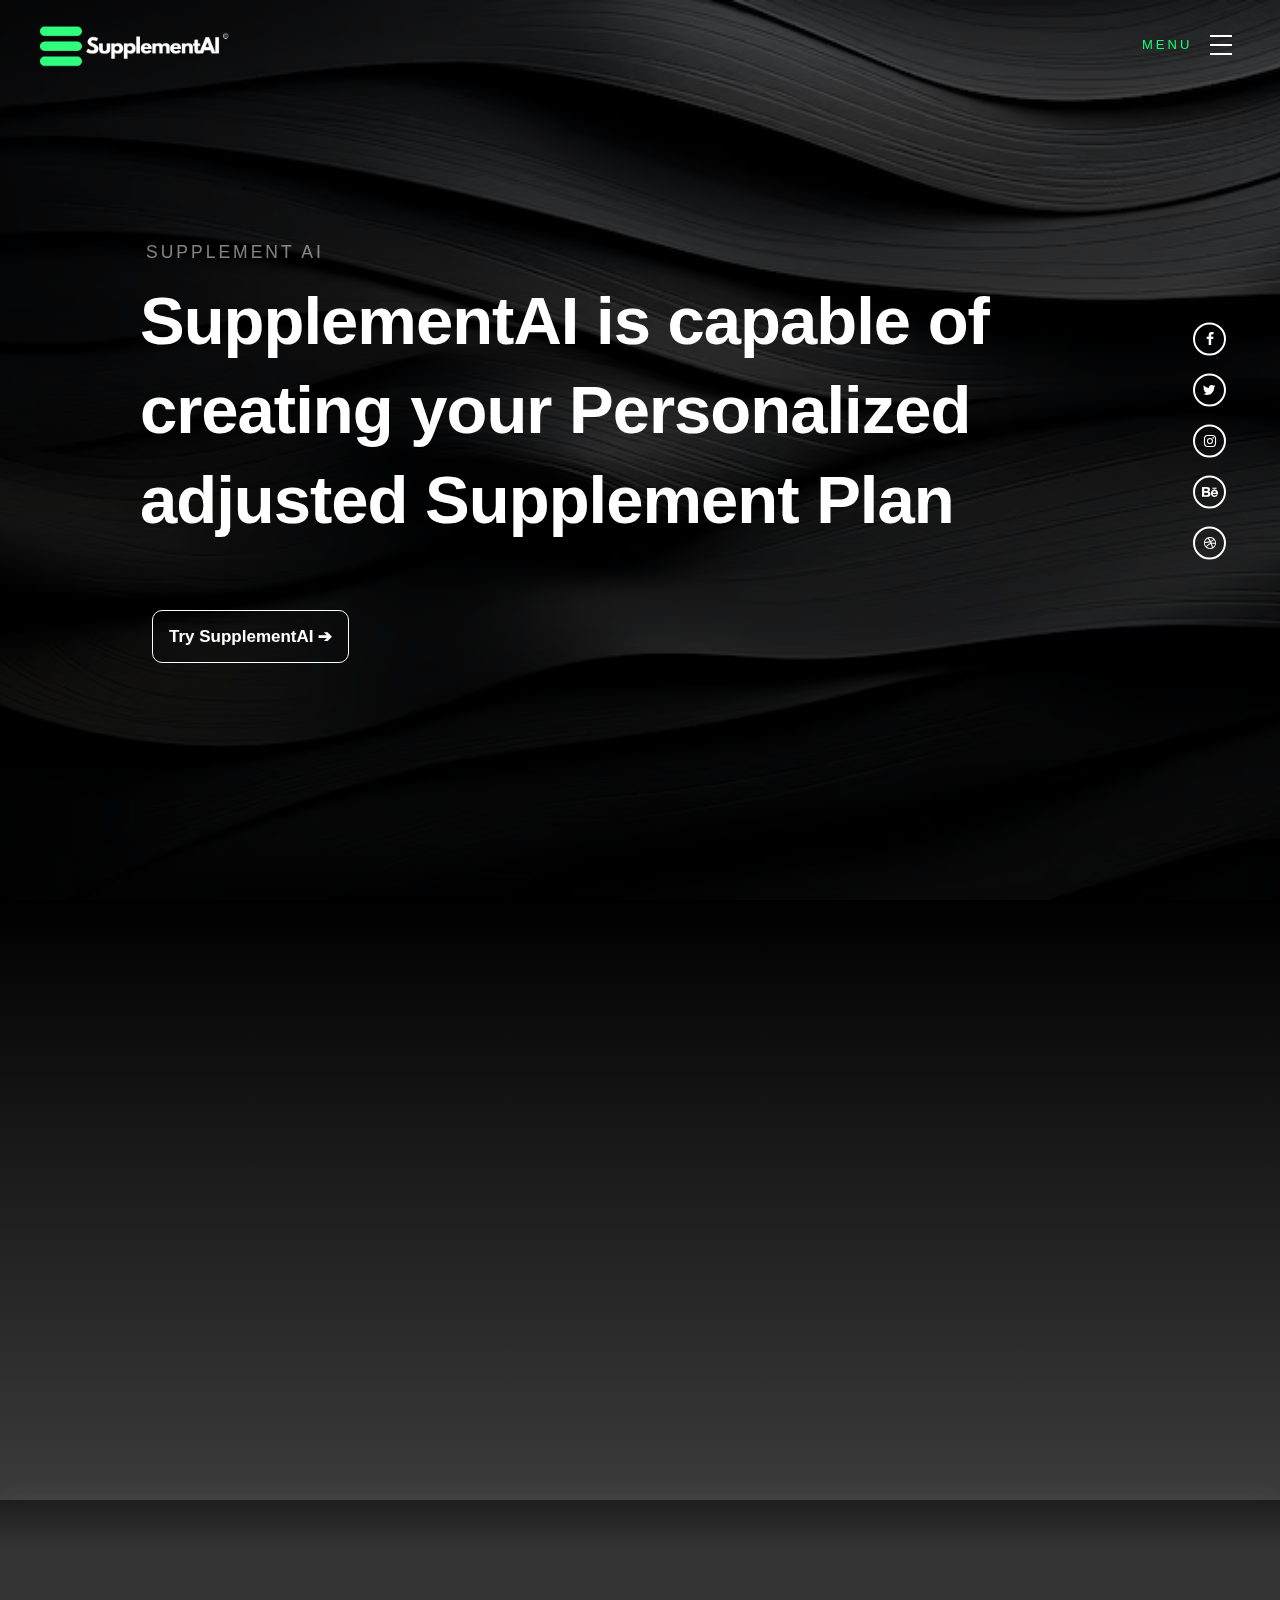
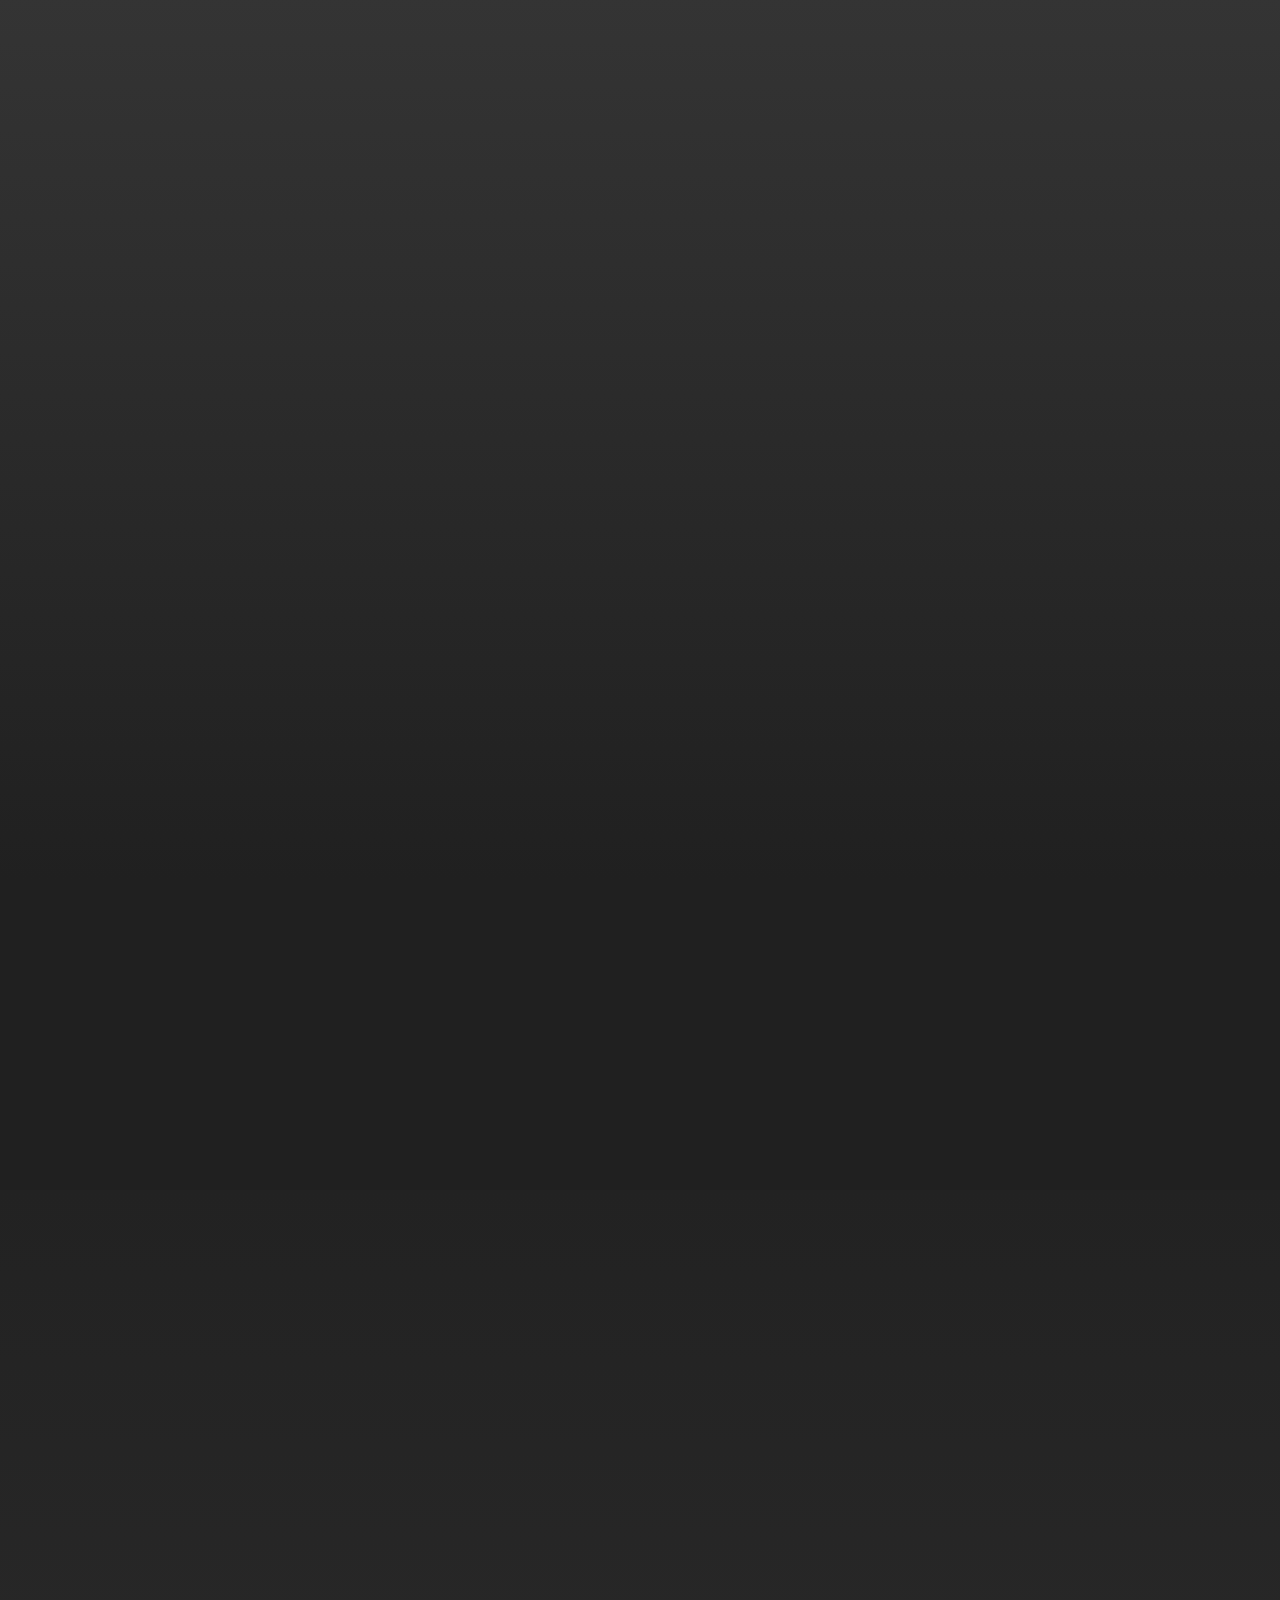
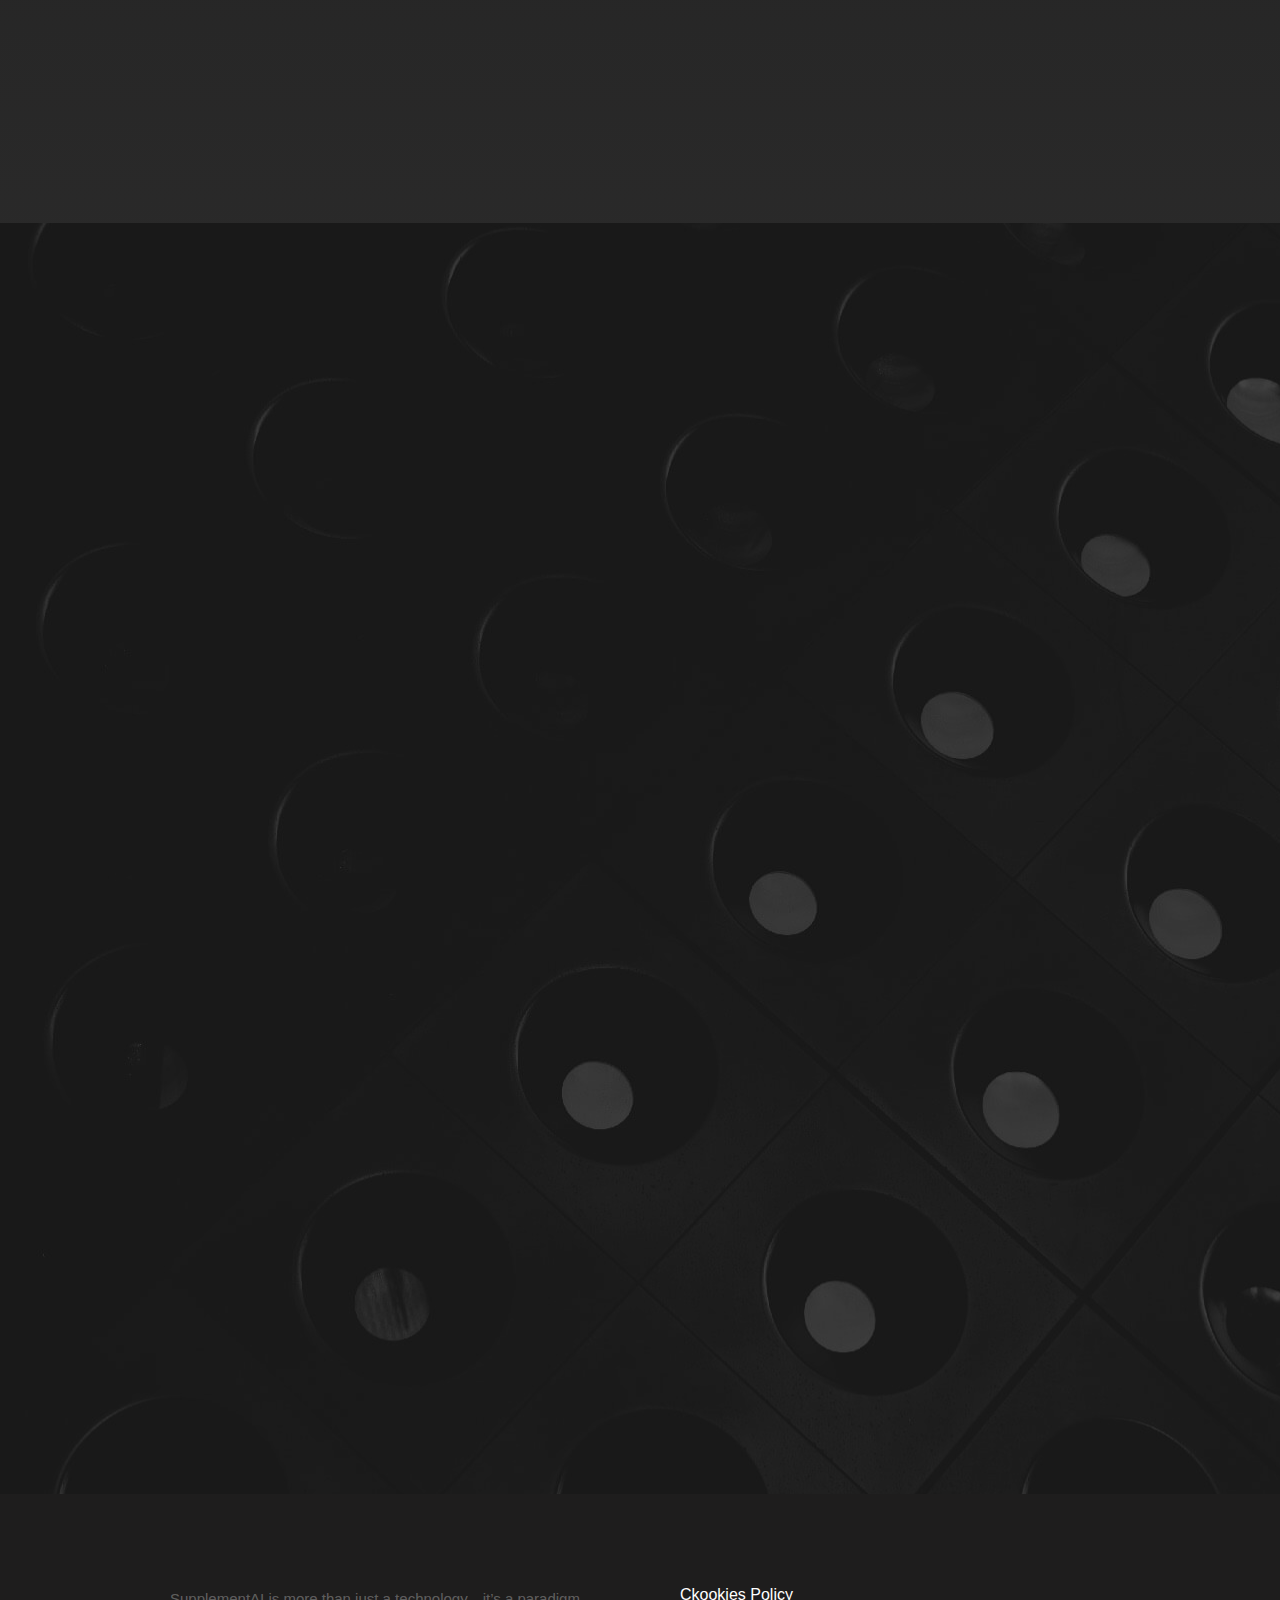
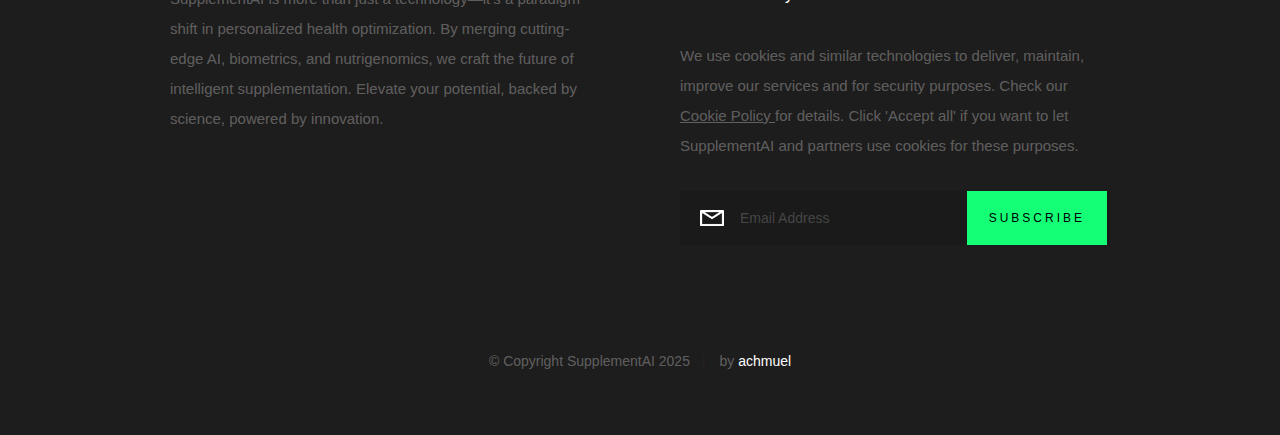
==== commit fa05e7f7: "Add files via upload" ====
--- a/index.html
+++ b/index.html
@@ -22,6 +22,7 @@
     ================================================== -->
     <link rel="stylesheet" href="css/base.css">
     <link rel="stylesheet" href="css/vendor.css">
+    <link rel="stylesheet" href="css/main1.css">
     <link rel="stylesheet" href="main1.css">
 
     <!-- script
@@ -315,10 +316,9 @@
                     <i class="icon-cube"></i>
                 </div>
                 <div class="service-text">
-                    <h3 class="h2">Verpackungsdesign</h3>
-                    <p>Nemo cupiditate ab quibusdam quaerat impedit magni. Earum suscipit ipsum laudantium. 
-                    Quo delectus est. Maiores voluptas ab sit natus veritatis ut. Debitis nulla cumque veritatis.
-                    Sunt suscipit voluptas ipsa in tempora esse soluta sint.
+                    <h3 class="h2"> API / Start Building </h3>
+                    <p>
+                        The <strong> SupplementAi API </strong> enables seamless integration of AI-powered supplement recommendations. It offers dynamic profile analysis, ingredient checks, and real-time health data integration to deliver personalized nutrition solutions. Scalable and flexible, our API supports businesses of all sizes to revolutionize wellness experiences. Start building today!
                     </p>
                 </div>
             </div>
@@ -326,10 +326,13 @@
             <div class="col-block service-item" data-aos="fade-up">
                 <div class="service-icon"><i class="icon-lego-block"></i></div>
                 <div class="service-text">
-                    <h3 class="h2">Bio Qualität</h3>
-                    <p>Nemo cupiditate ab quibusdam quaerat impedit magni. Earum suscipit ipsum laudantium. 
-                    Quo delectus est. Maiores voluptas ab sit natus veritatis ut. Debitis nulla cumque veritatis.
-                    Sunt suscipit voluptas ipsa in tempora esse soluta sint.
+                    <h3 class="h2">Safety</h3>
+                    <p>
+                        <strong> Model Training:</strong> At every stage, we integrate principles, policies, and human values to minimize harmful or biased outputs.  
+                       
+                       <strong> System Guardrails:</strong> We implement layered safety measures that monitor inputs and outputs, enhancing system robustness.  
+                      
+                        <strong> Long-term Safety:</strong> We prioritize research to ensure AI systems remain trustworthy, policy-aligned, and intent-driven as they grow in capability.   
                     </p>
                 </div>
             </div>
@@ -511,8 +514,8 @@
 
             <div class="col-six tab-full right footer-subscribe">
 
-                <h4>Get Notified</h4>
-                <p>Quia quo qui sed odit. Quaerat voluptas autem necessitatibus vitae aut non alias sed quia. Ut itaque enim optio ut excepturi deserunt iusto porro.</p>
+                <h4>Ckookies Policy</h4>
+                <p>We use cookies and similar technologies to deliver, maintain, improve our services and for security purposes. Check our <u> Cookie Policy </u> for details. Click 'Accept all' if you want to let SupplementAI and partners use cookies for these purposes. </p>
 
                 <div class="subscribe-form">
                     <form id="mc-form" class="group" novalidate="true">
@@ -530,8 +533,8 @@
 
             <div class="col-twelve">
                 <div class="copyright">
-                    <span>© Copyright Glint 2024</span> 
-                    <span>by <a> AchimMuel</a></span>	
+                    <span>© Copyright SupplementAI 2025</span> 
+                    <span>by <a> achmuel</a></span>	
                 </div>
 
                 <div class="go-top">
@@ -559,4 +562,4 @@
 
 
 </body>
-</html>
+</html>--- a/main1.css
+++ b/main1.css
@@ -2828,7 +2828,7 @@
 .contact-content textarea,
 .contact-content select {
     color: rgba(255, 255, 255, 0.6);
-    border-bottom: 1px solid rgba(255, 255, 255, 0.07);
+    border-bottom: 1px solid rgba(255, 255, 255, 0.137);
     margin-bottom: .9rem;
 }
 
@@ -2852,31 +2852,31 @@
 .contact-content input::-webkit-input-placeholder,
 .contact-content select::-webkit-input-placeholder,
 .contact-content textarea::-webkit-input-placeholder {
-    color: #4f4f4f;
+    color: #807e7e;
 }
 
 .contact-content input:-moz-placeholder,
 .contact-content select:-moz-placeholder,
 .contact-content textarea:-moz-placeholder {
-    color: #4f4f4f;    /* Firefox 18- */
+    color:#807e7e ;    /* Firefox 18- */
 }
 
 .contact-content input::-moz-placeholder,
 .contact-content select::-moz-placeholder,
 .contact-content textarea::-moz-placeholder {
-    color: #4f4f4f;    /* Firefox 19+ */
+    color: #807e7e;    /* Firefox 19+ */
 }
 
 .contact-content input:-ms-input-placeholder,
 .contact-content select:-ms-input-placeholder,
 .contact-content textarea:-ms-input-placeholder {
-    color: #4f4f4f;
+    color: #807e7e;
 }
 
 .contact-content input.placeholder,
 .contact-content select.placeholder,
 .contact-content textarea.placeholder {
-    color: #4f4f4f !important;
+    color: #807e7e !important;
 }
 .contact-primary, .contact-secondary {
     float: left;
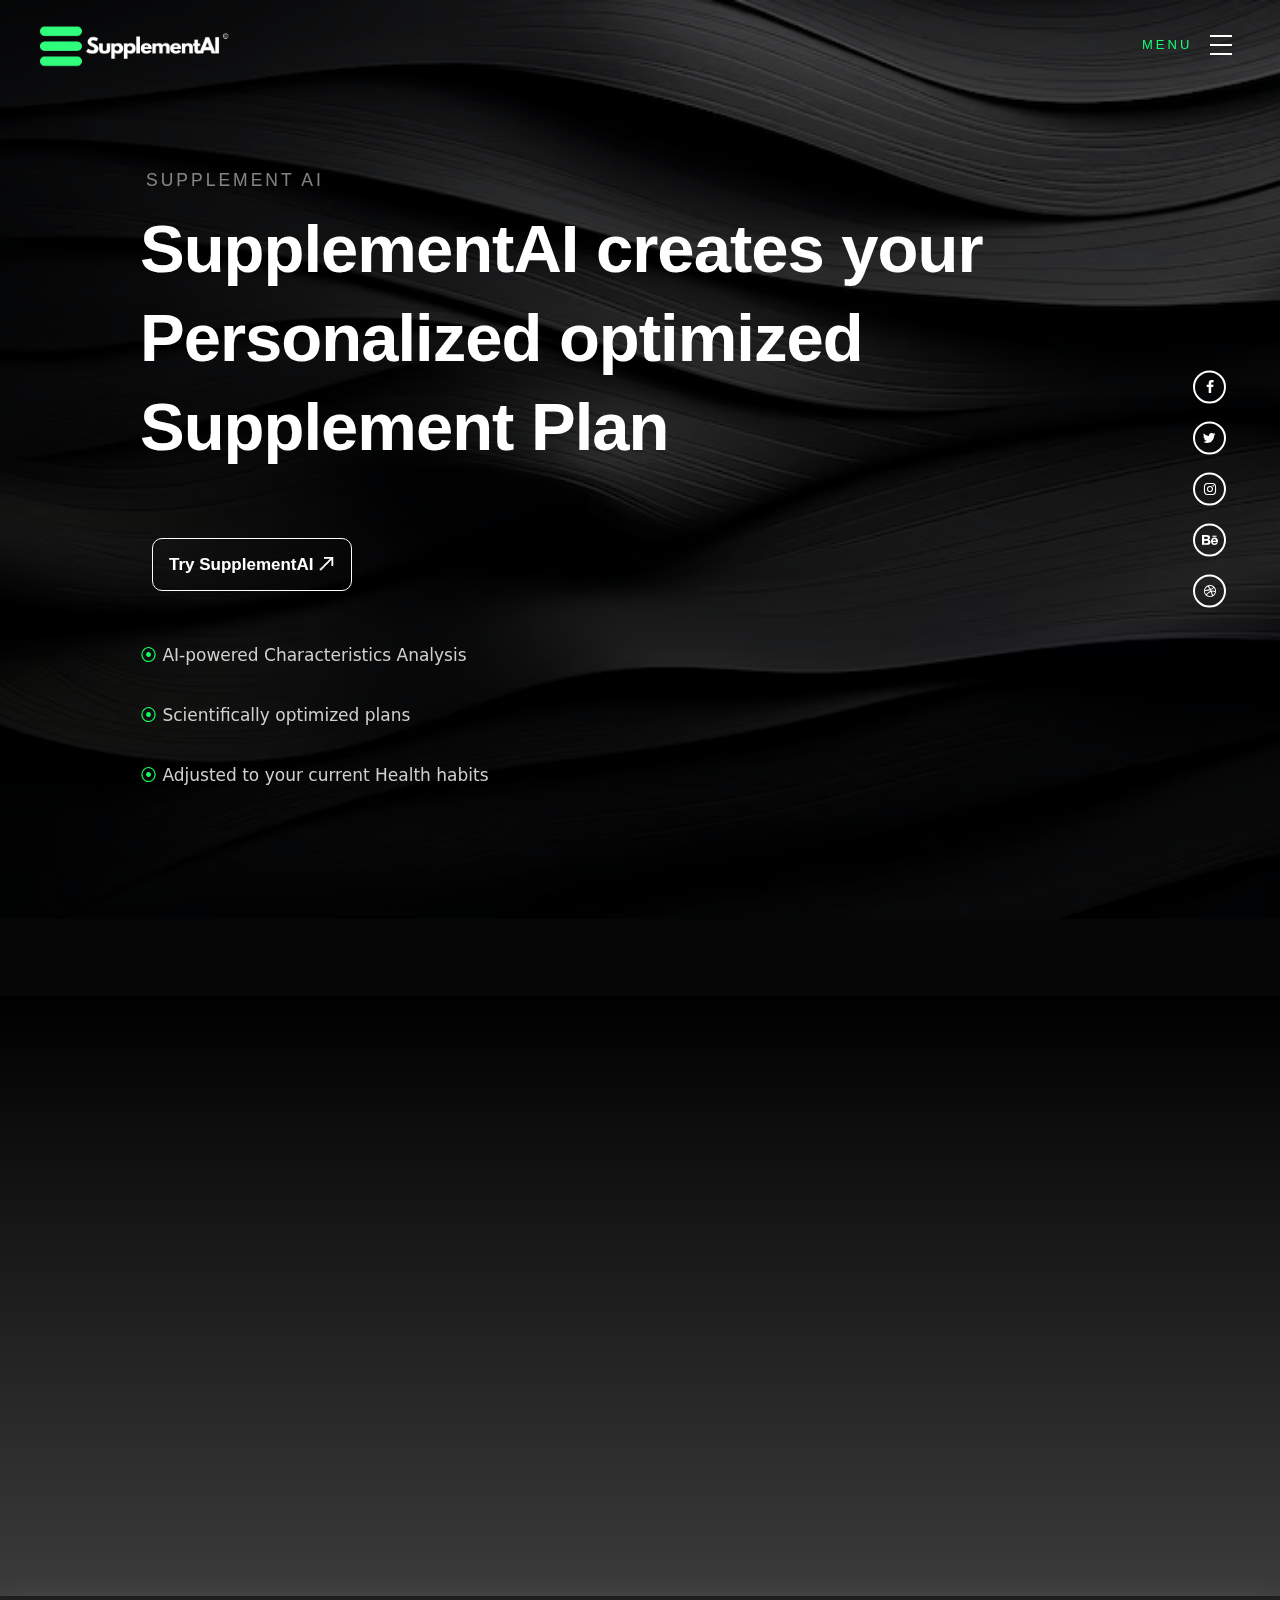
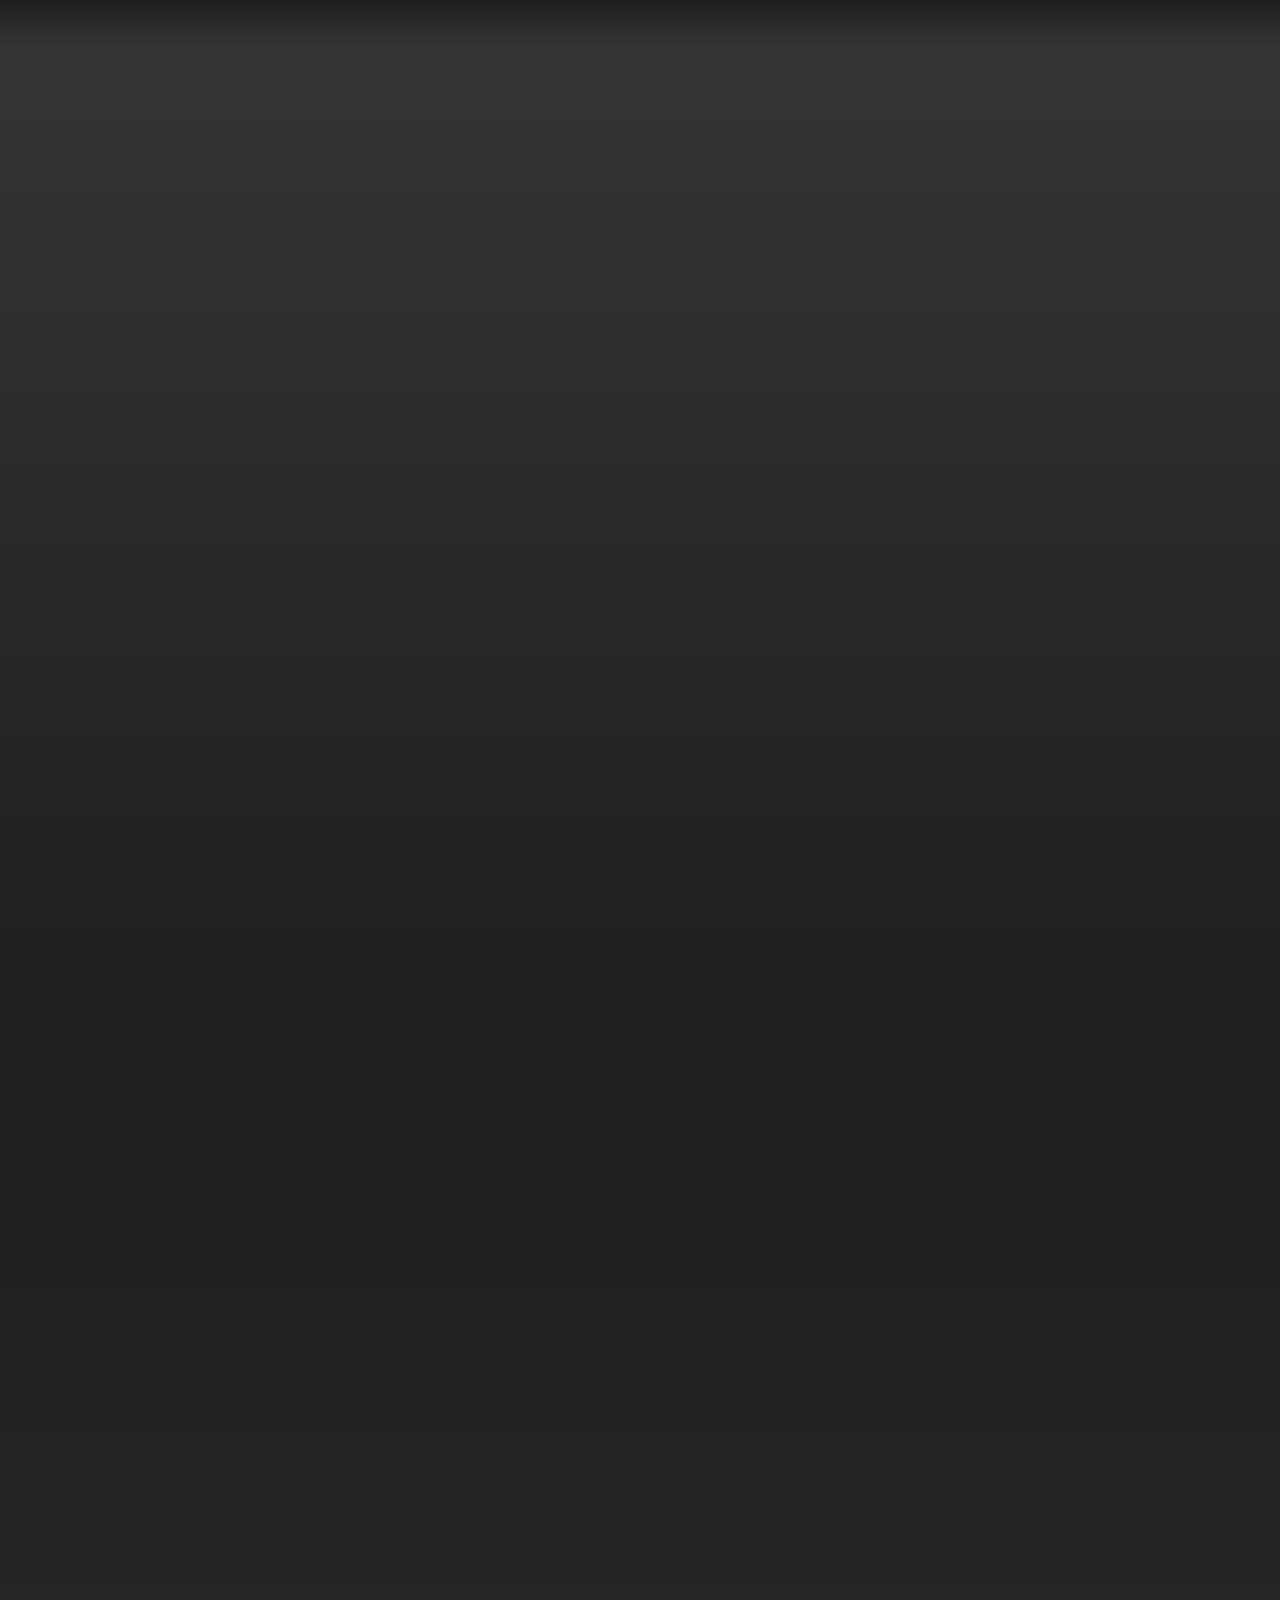
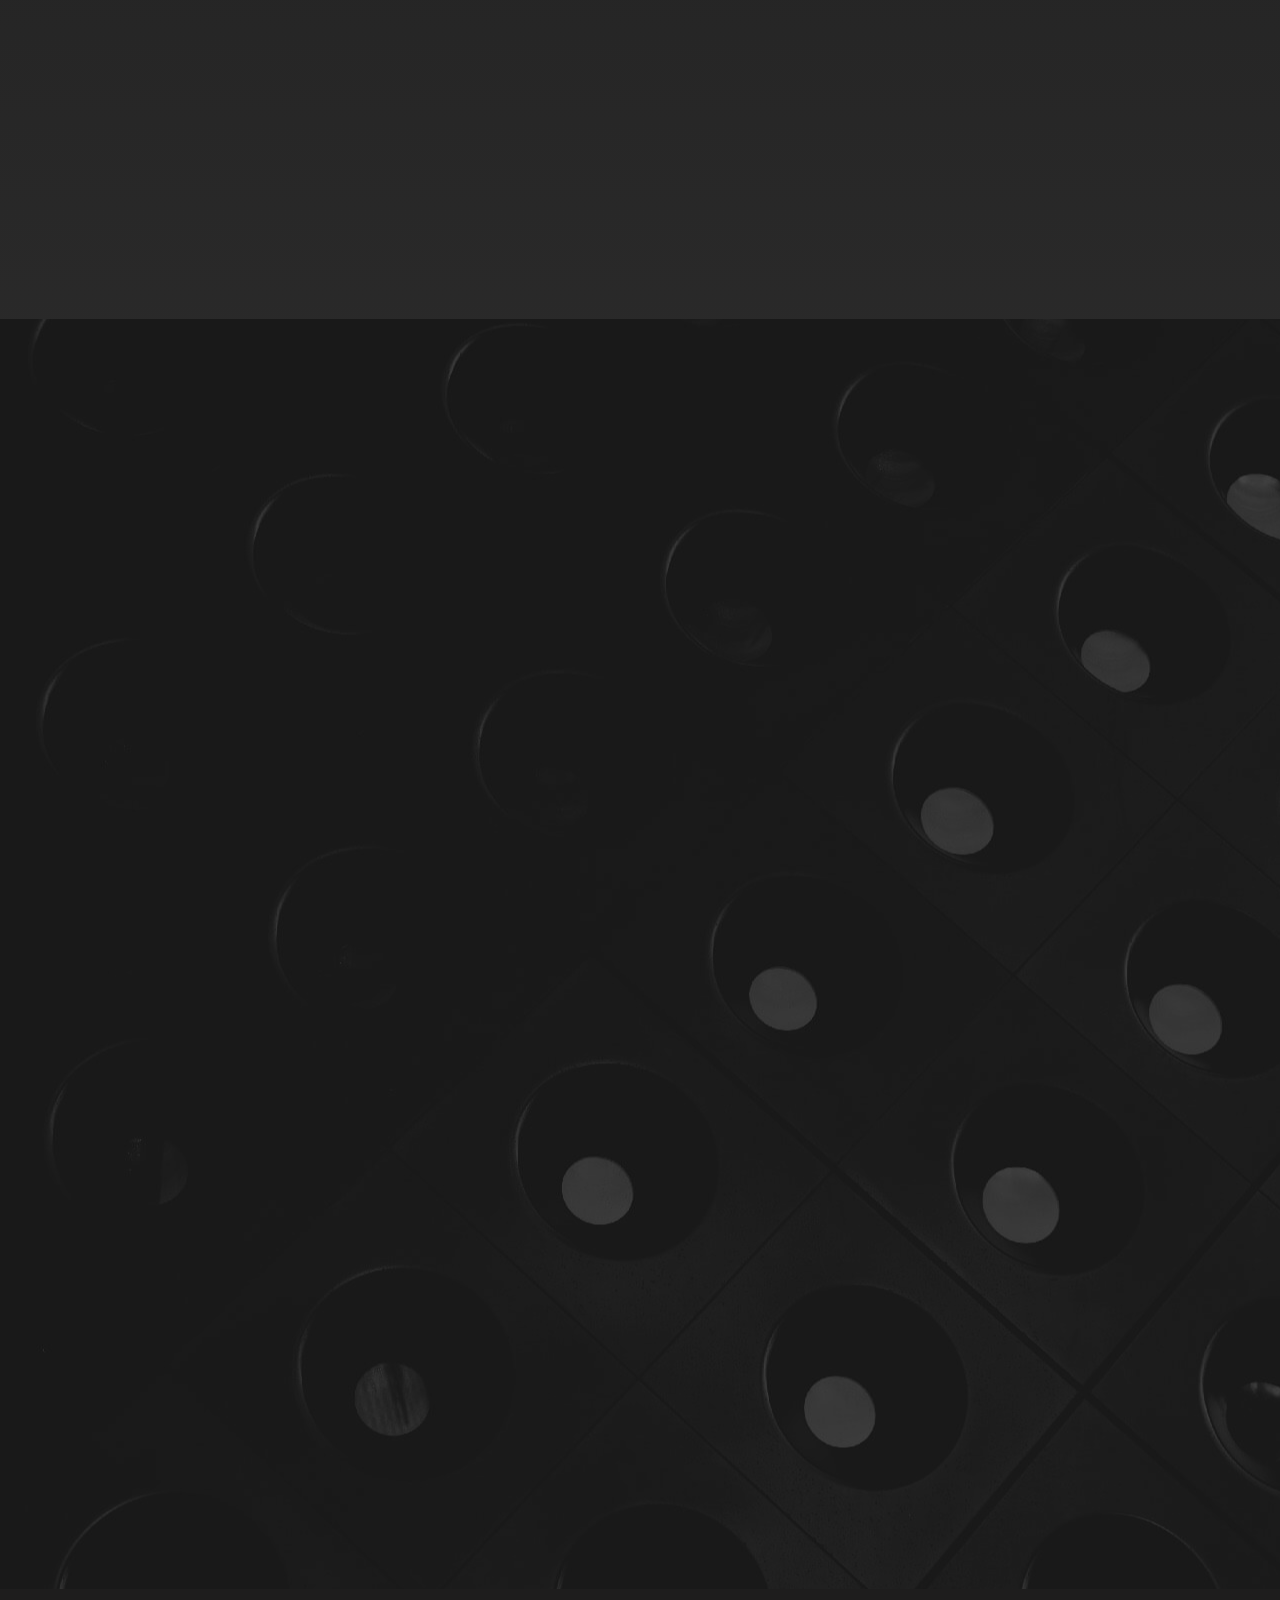
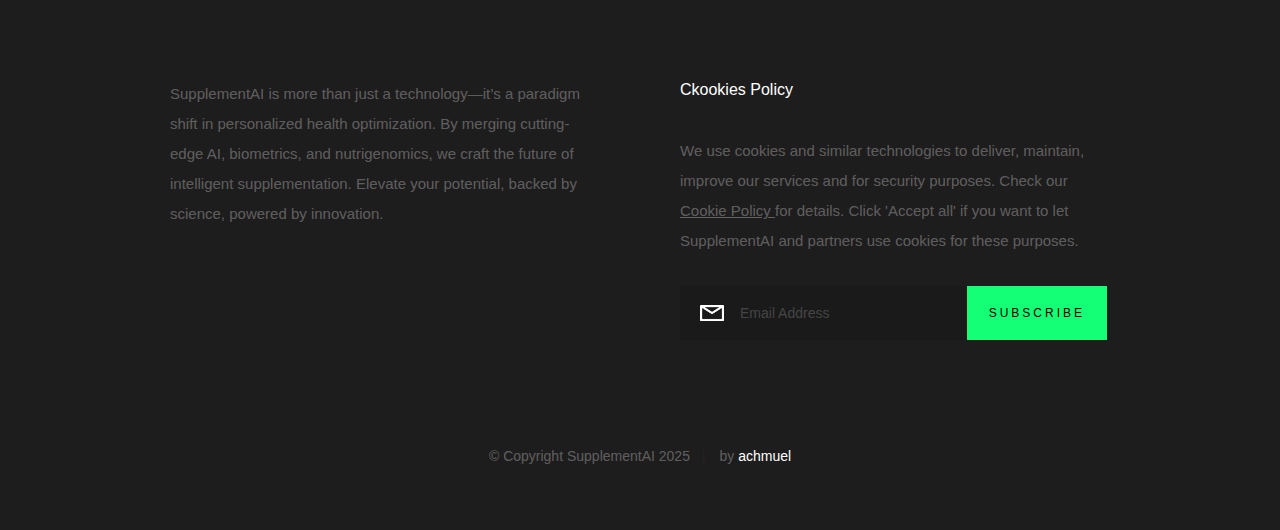
==== commit 96a8e649: "Add files via upload" ====
--- a/index.html
+++ b/index.html
@@ -111,9 +111,9 @@
                 <h3>Supplement AI</h3>
 
                 <h1> 
-                   SupplementAI is capable of  <br>
+                   SupplementAI creates your  <br>
                      
-                    creating your Personalized adjusted Supplement Plan </br>
+                   Personalized optimized Supplement Plan</br>
                 </h1>
        
 
@@ -163,6 +163,12 @@
     padding: 0;
 }
 
+.features-header{
+    margin-top: 60px;
+    font-family: system-ui, -apple-system, BlinkMacSystemFont, 'Segoe UI', Roboto, Oxygen, Ubuntu, Cantarell, 'Open Sans', 'Helvetica Neue', sans-serif;
+    color: rgb(210, 207, 207);
+} 
+
 
 </style>
 
@@ -171,10 +177,15 @@
 
                 <div class="home-content__buttons">
                     <a href="planner.html" class="btnmain" >
-                        Try SupplementAI ➔
+                        Try SupplementAI 🡥
                     </a> 
                 </div>
 
+                <div  class="features-header">
+                    <p> <a style=" color: #14ff63;"> ⦿ </a>AI-powered Characteristics Analysis</p>
+                    <p> <a style=" color: #14ff63;"> ⦿ </a>  Scientifically optimized plans</p>
+                    <p> <a style=" color: #14ff63;"> ⦿ </a>  Adjusted to your current Health habits</p>
+                    </div>
                
             </div>
 
--- a/main1.css
+++ b/main1.css
@@ -1799,8 +1799,9 @@
 
 .home-content__buttons .btn {
     width: 215px;
-    border-color: #FFFFFF;
+    border: 2.5px solid #FFFFFF;
     color: #FFFFFF;
+    box-shadow: 0 4px 16px rgba(255, 255, 255, 0.3);
     margin: 1.7rem 1.5rem 0 0;
     letter-spacing: .25rem;
     -webkit-transition: all 0.5s ease-in-out;
@@ -2069,7 +2070,7 @@
 
 .home-content button {
     width: 215px;
-    border-color: #FFFFFF;
+    border-color: 2.4px solid #FFFFFF;
     color: #FFFFFF;
     margin: 2.5rem 1rem 0 0;
     letter-spacing: .25rem;
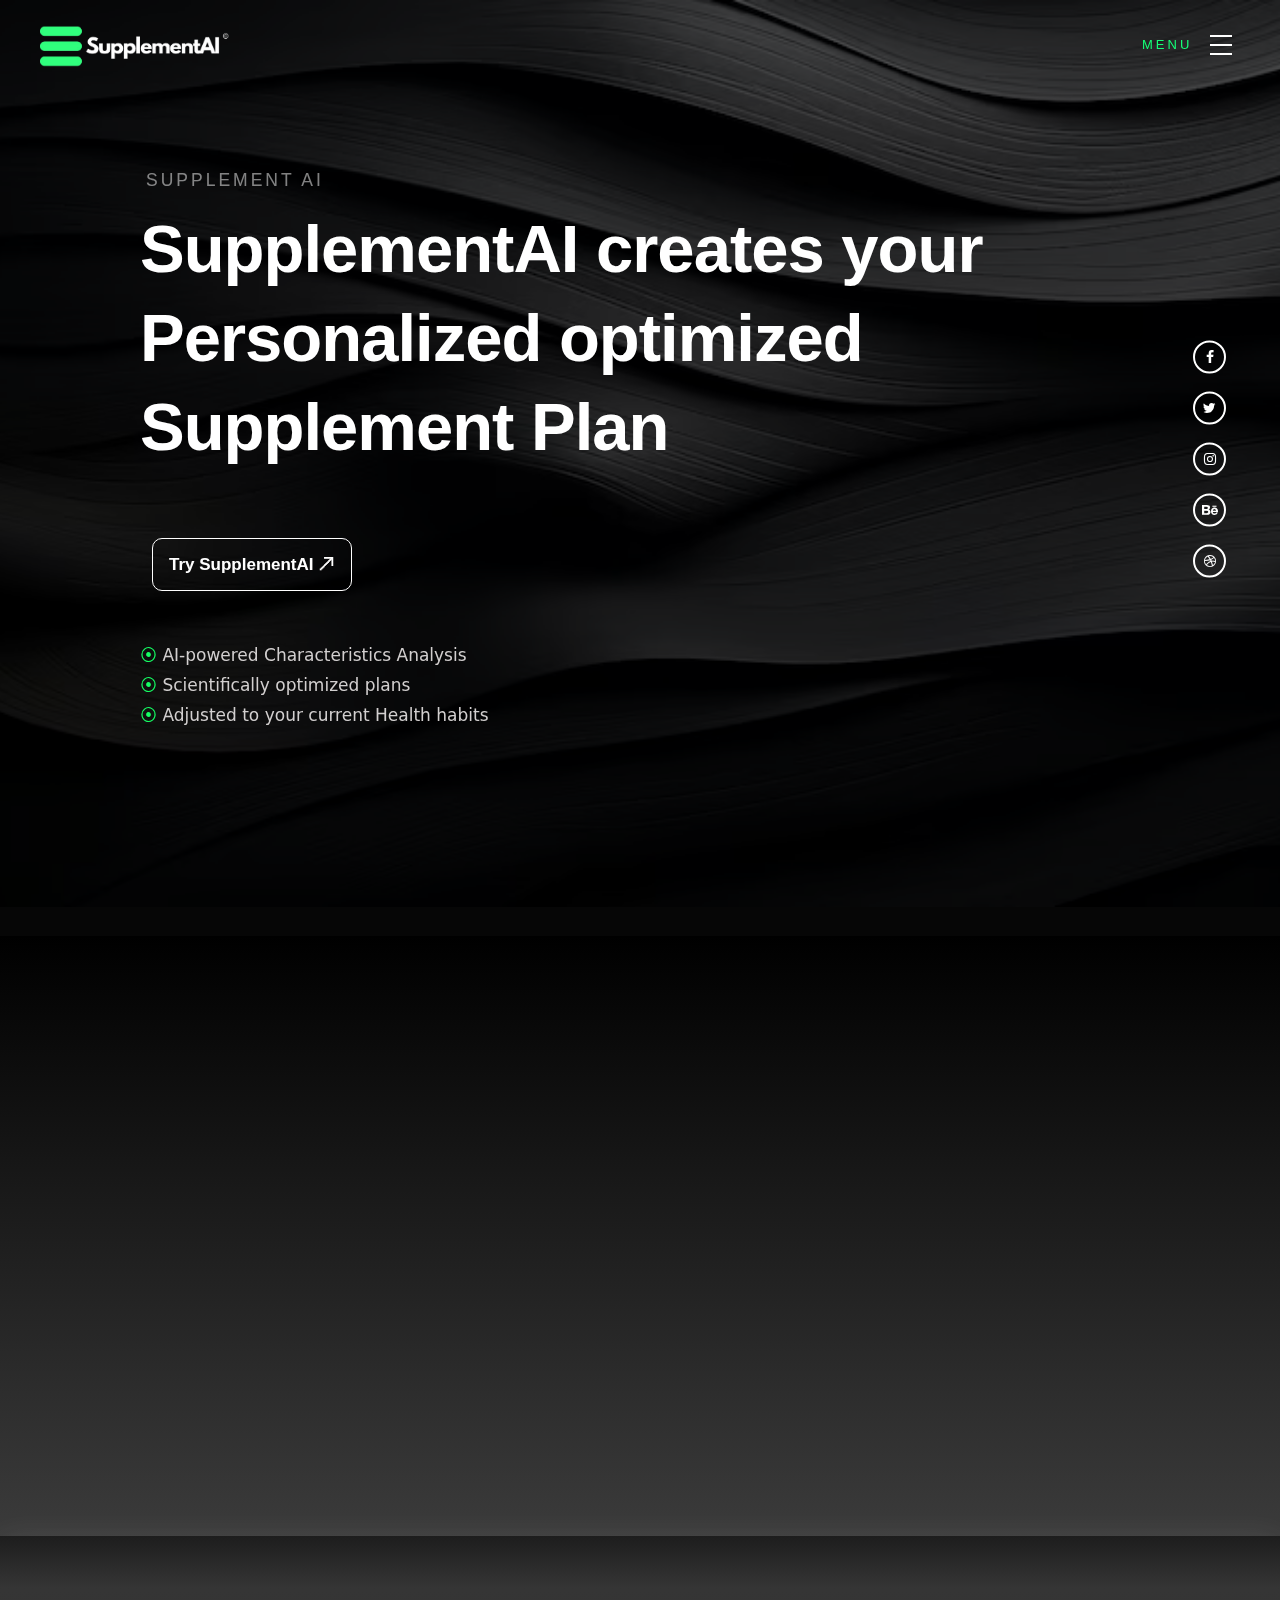
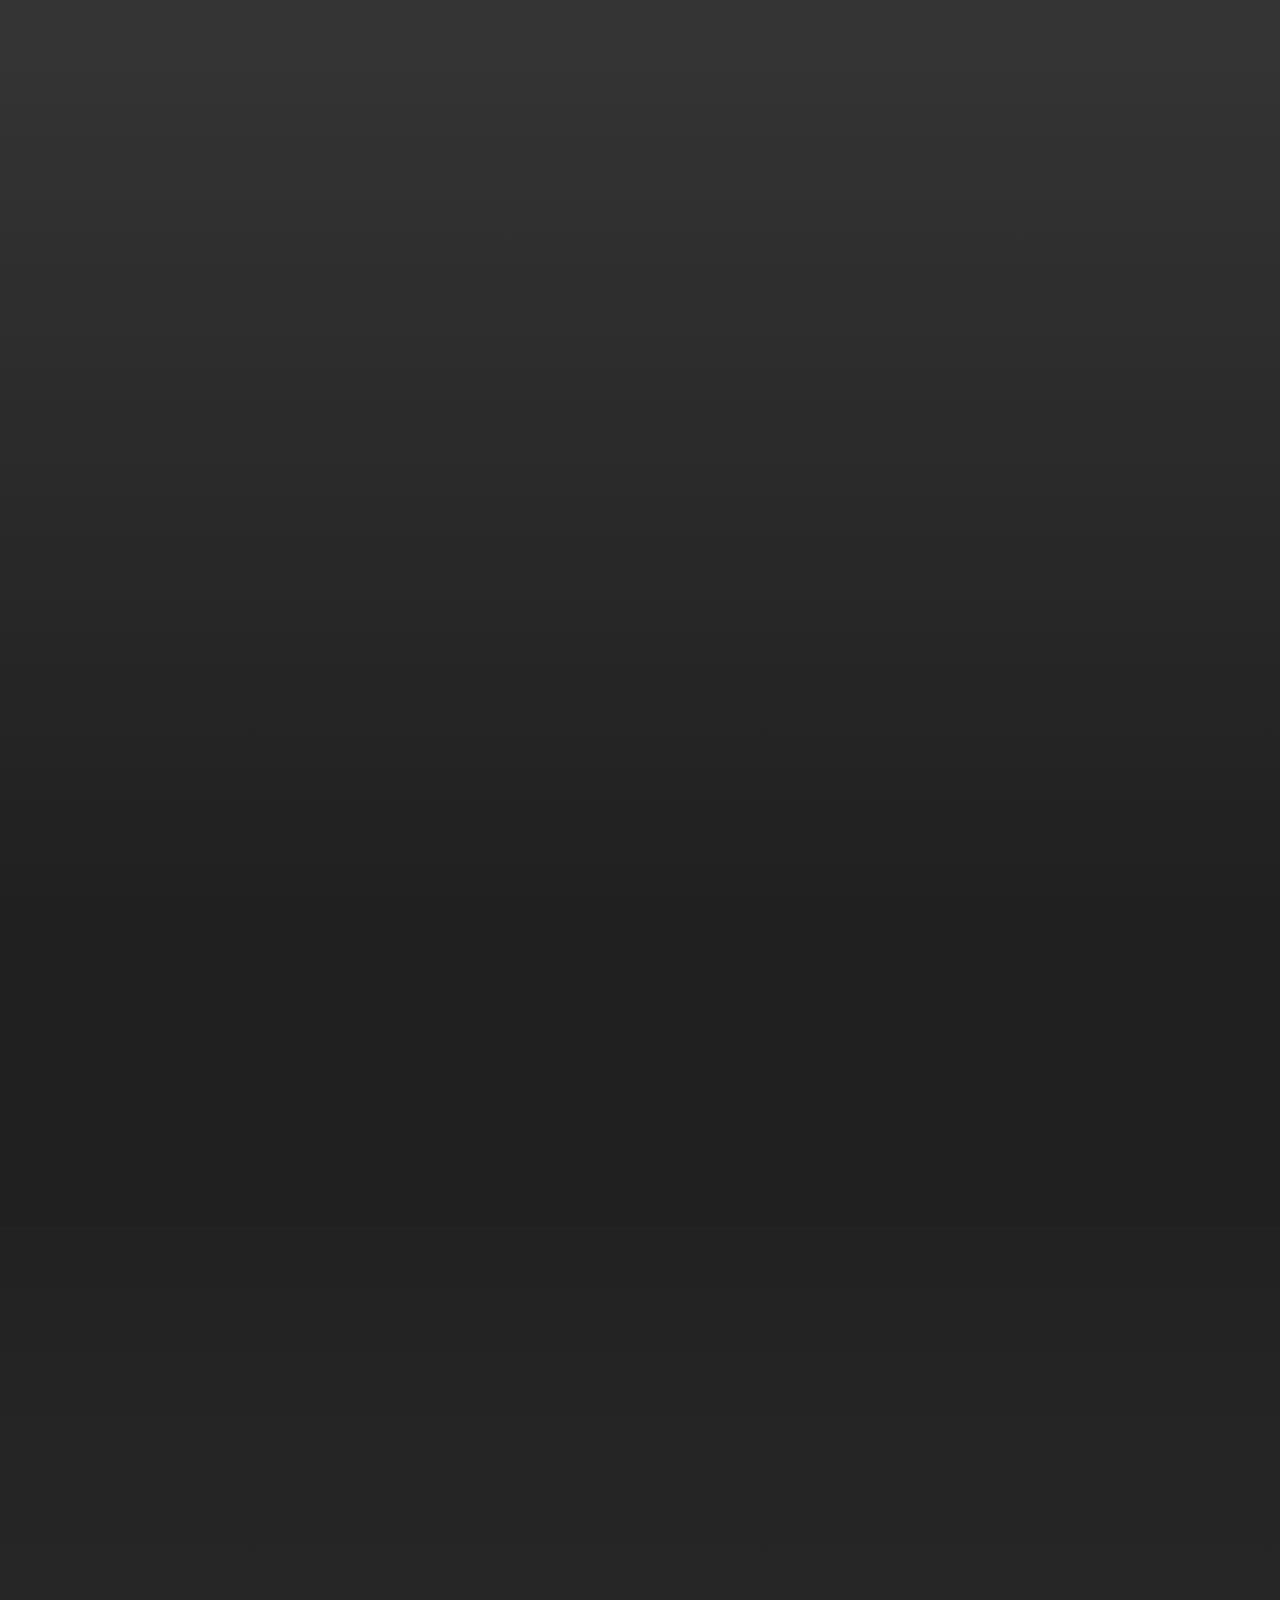
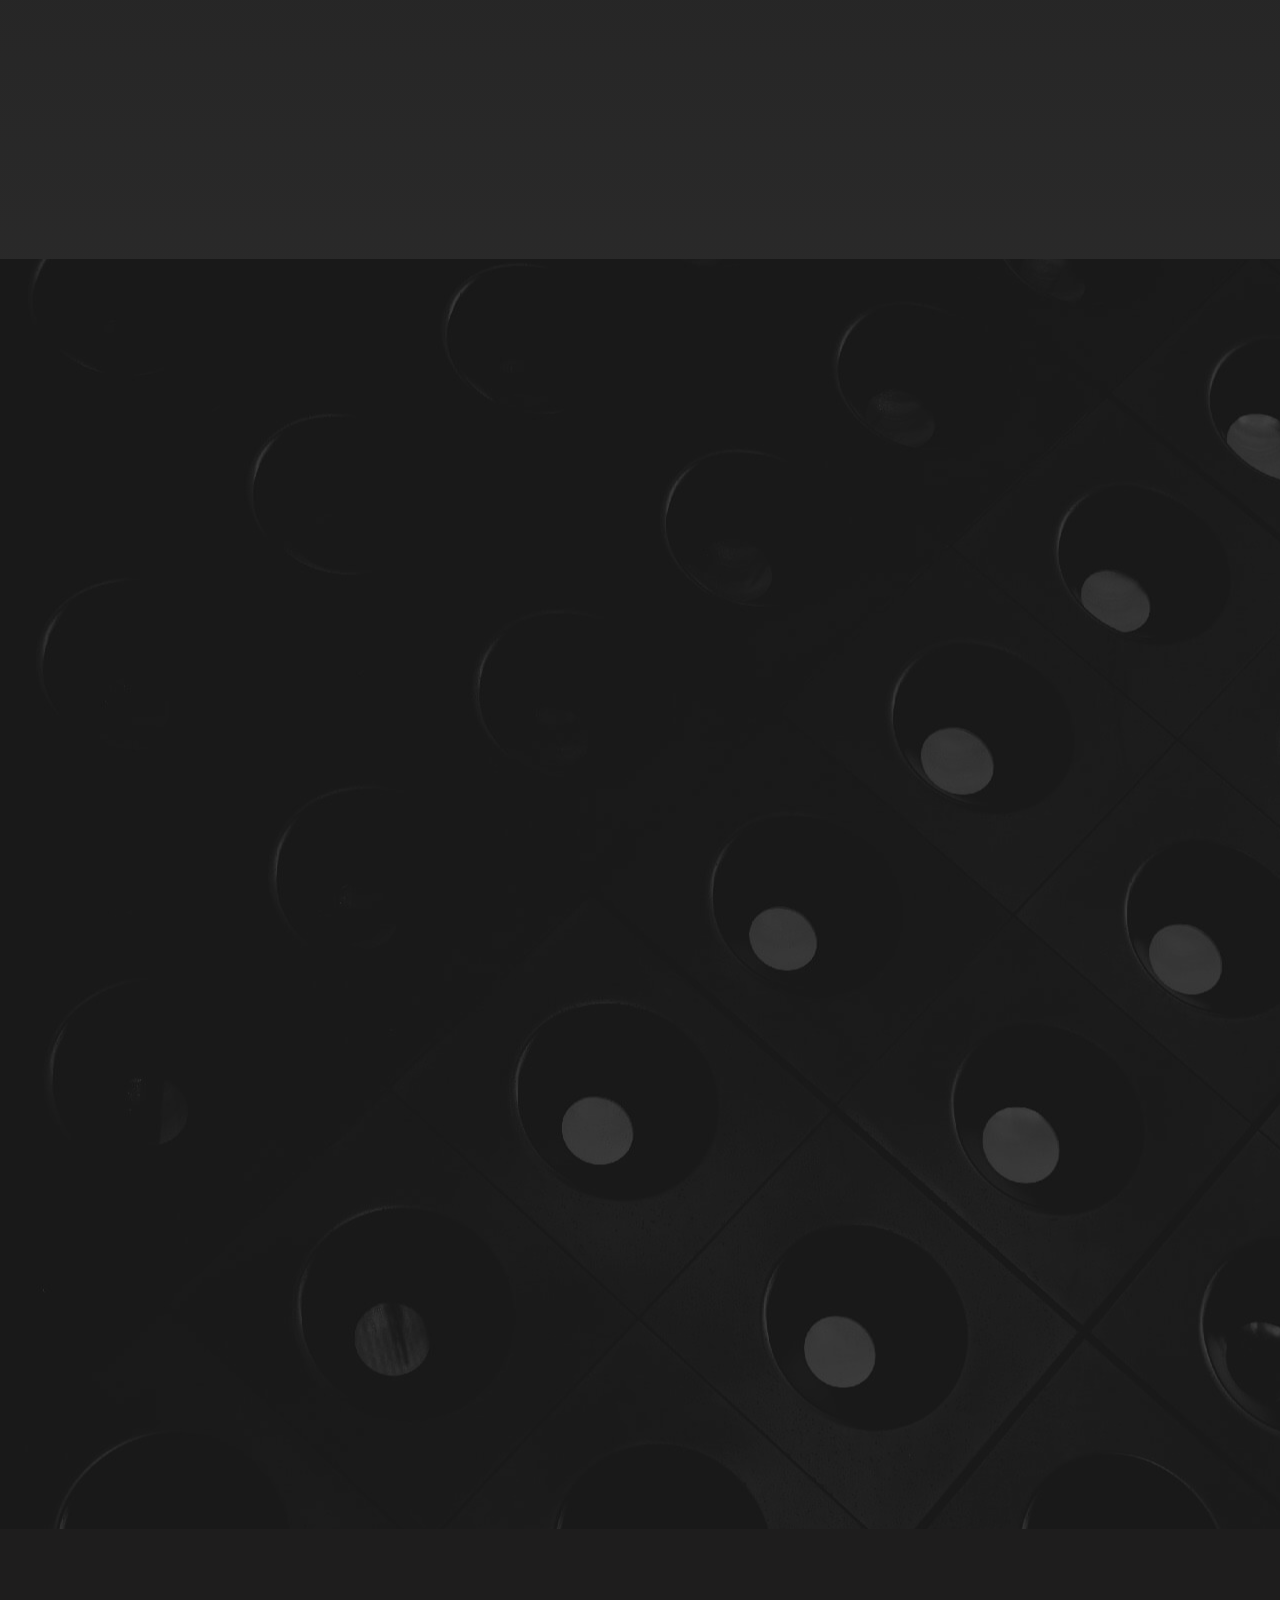
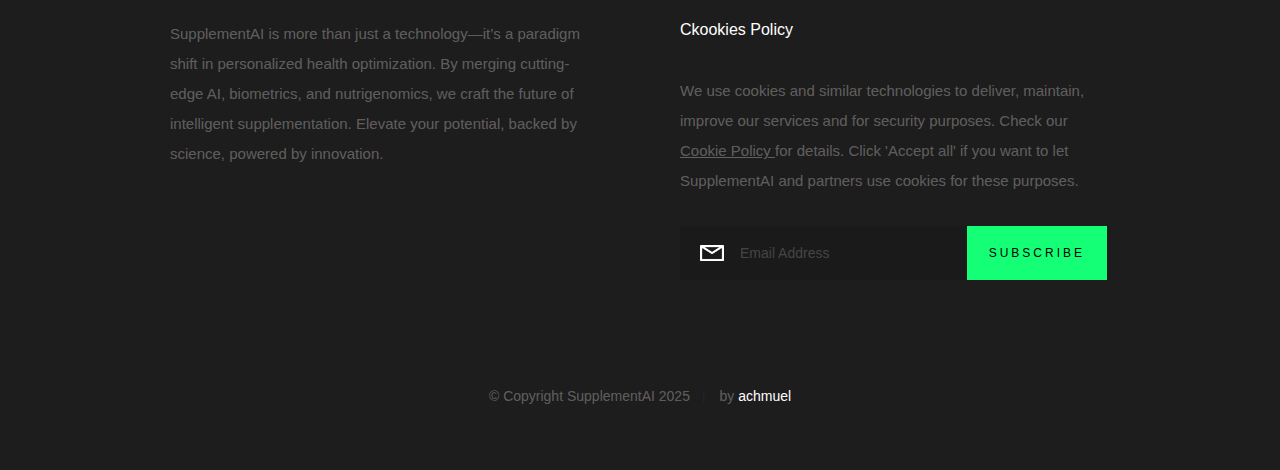
==== commit 85172644: "Add files via upload" ====
--- a/index.html
+++ b/index.html
@@ -65,7 +65,7 @@
                     <li><a class="smoothscroll"  href="#contact" title="contact">Contact</a></li>
                 </ul>
     
-                <p>Perspiciatis hic praesentium nesciunt. Et neque a dolorum <a href='#0'>voluptatem</a> porro iusto sequi veritatis libero enim. Iusto id suscipit veritatis neque reprehenderit.</p>
+                <p>SupplementAI's suggestions are not subject to formal regulation or medical oversight. SupplementAI assumes no responsibility for any outcomes related to the use of its recommendations. For any health-related concerns or decisions, it is essential to consult a qualified medical professional.</p>
     
                 <ul class="header-nav__social">
                     <li>
@@ -182,9 +182,9 @@
                 </div>
 
                 <div  class="features-header">
-                    <p> <a style=" color: #14ff63;"> ⦿ </a>AI-powered Characteristics Analysis</p>
-                    <p> <a style=" color: #14ff63;"> ⦿ </a>  Scientifically optimized plans</p>
-                    <p> <a style=" color: #14ff63;"> ⦿ </a>  Adjusted to your current Health habits</p>
+                    <p> <a style=" color: #14ff63;"> ⦿ </a>AI-powered Characteristics Analysis
+                  <br>  <a style=" color: #14ff63;"> ⦿ </a>  Scientifically optimized plans
+                 <br>   <a style=" color: #14ff63;"> ⦿ </a>  Adjusted to your current Health habits</p>
                     </div>
                
             </div>
--- a/main1.css
+++ b/main1.css
@@ -2065,7 +2065,7 @@
 @media only screen and (max-width: 800px) {
 
 .home-content{
-    padding-bottom: 0.2rem;
+    padding-bottom: 0.3rem;
 }
 
 .home-content button {
